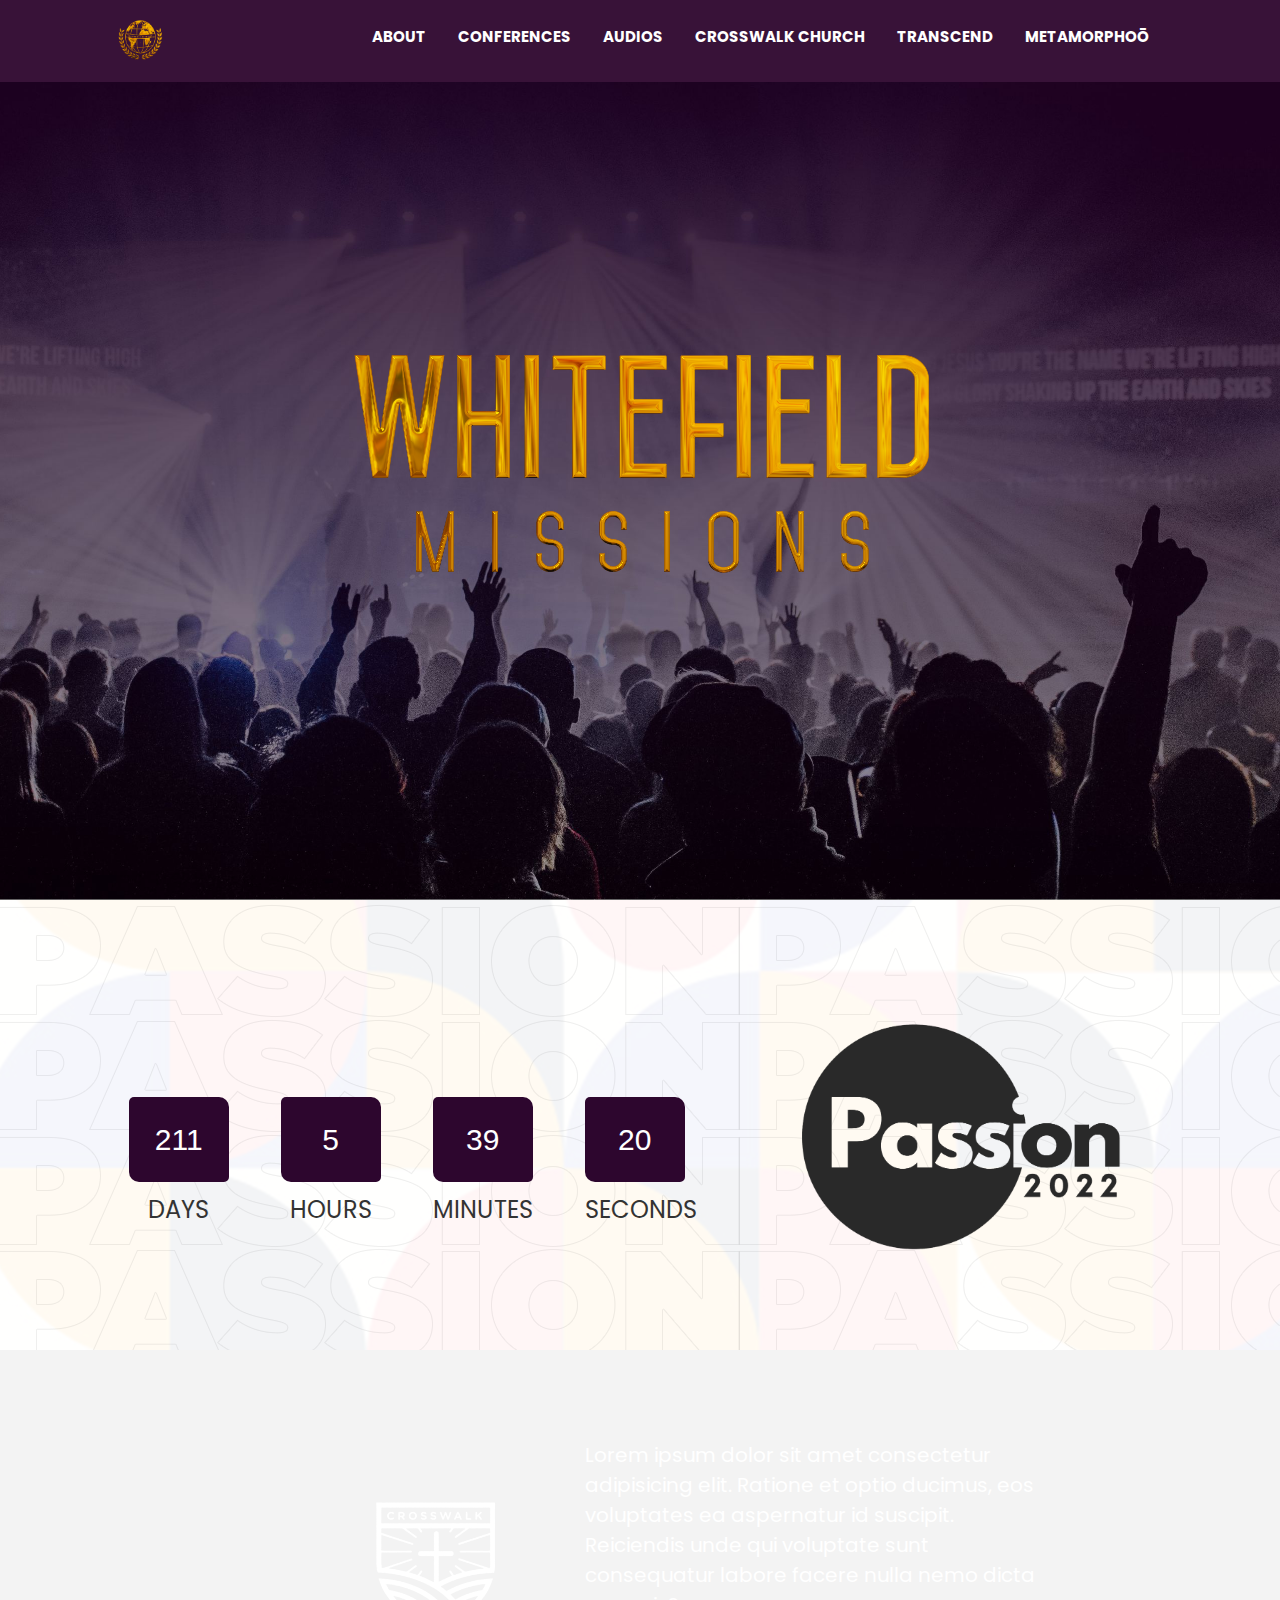
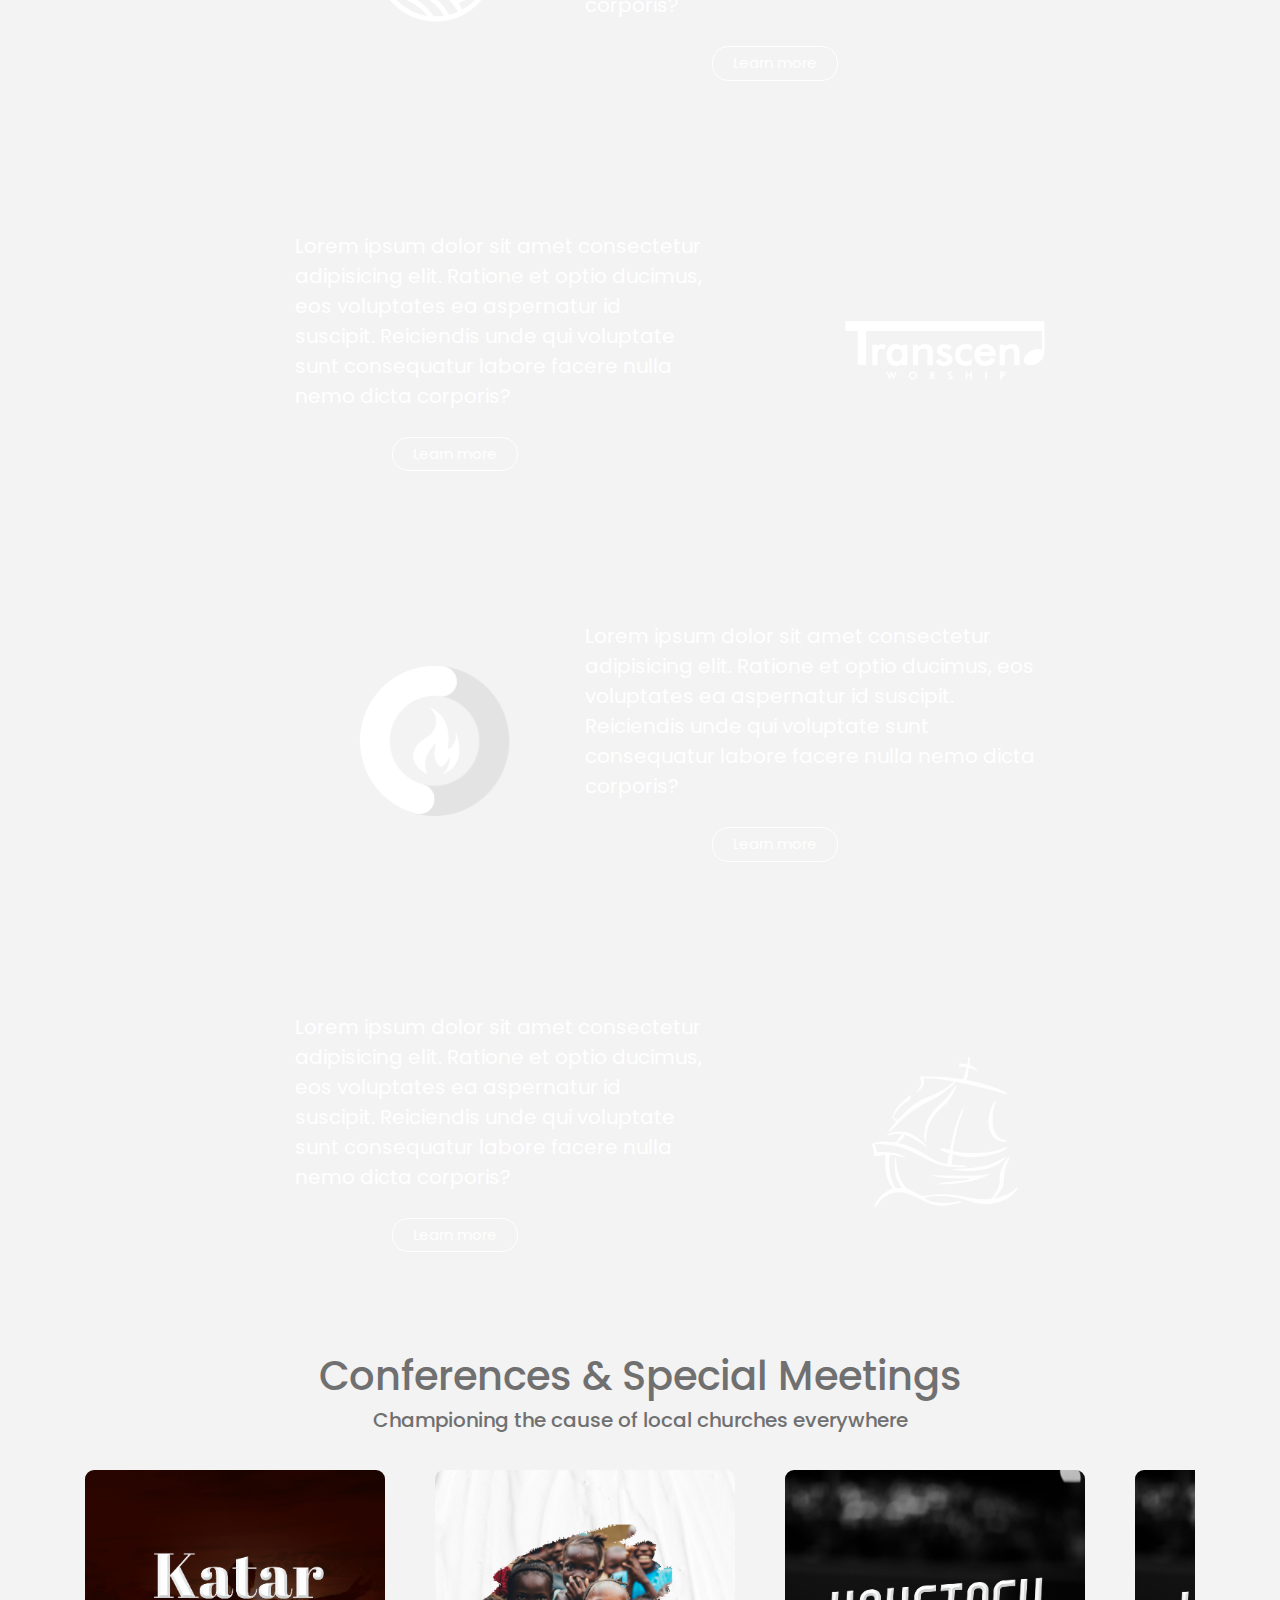
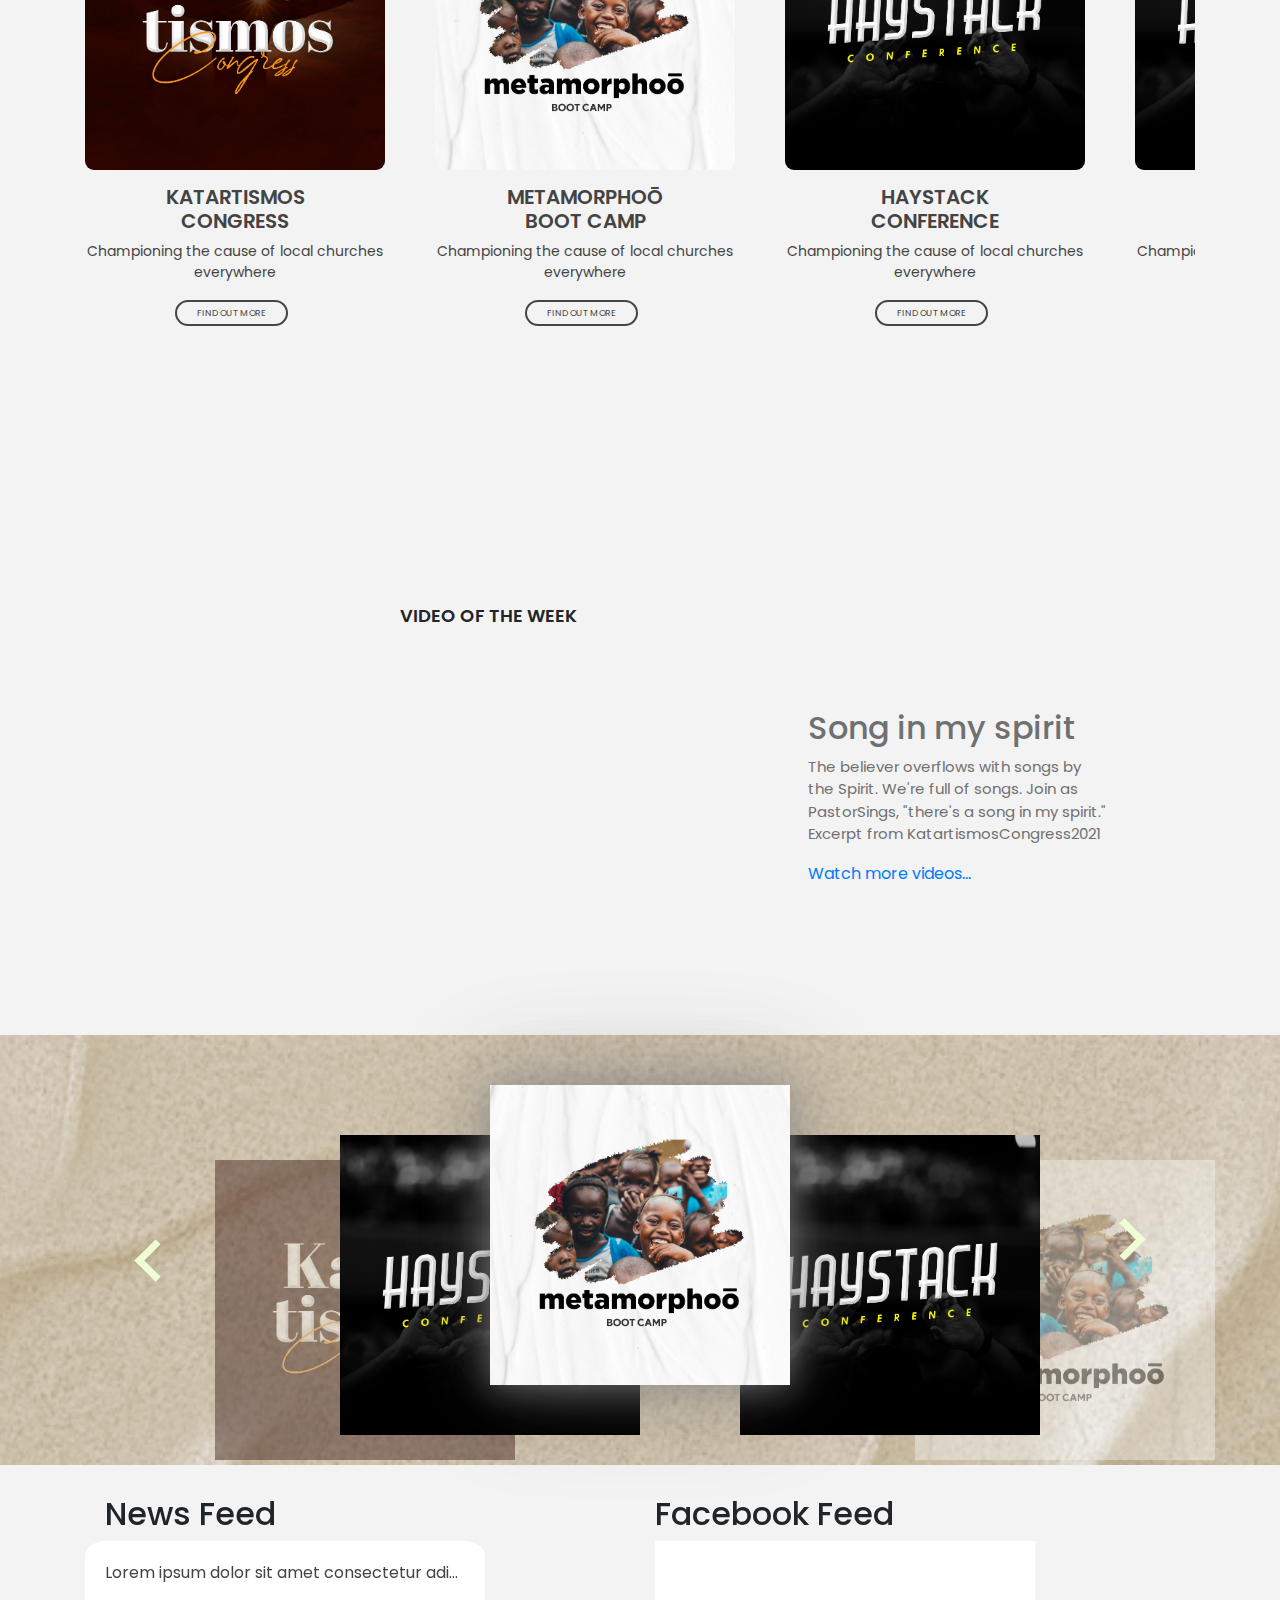
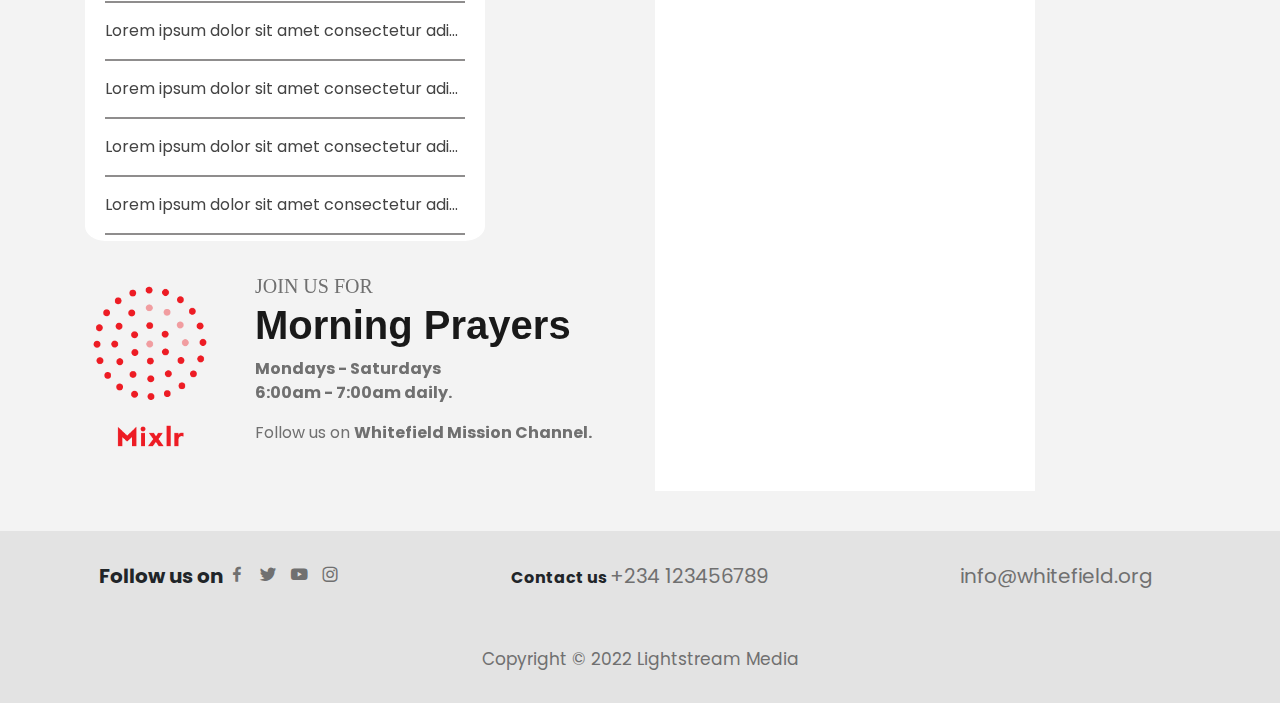
==== index.html @ 7db630fb "conference pages responsiveness" ====
<!DOCTYPE html>
<html lang="en">
<head>
    <meta charset="UTF-8">
    <meta http-equiv="X-UA-Compatible" content="IE=edge">
    <meta name="viewport" content="width=device-width, initial-scale=1.0">
    <link rel="stylesheet" type="text/css" href="../css/font-awesome/font-awesome.min.css">
    <link rel="stylesheet" type="text/css" href="../bootstrap/bootstrap.min.css">
    <link rel="stylesheet" type="text/css" href="css/animate.css">
    <link rel="stylesheet" type="text/css"
        href="https://stackpath.bootstrapcdn.com/font-awesome/4.7.0/css/font-awesome.min.css">
    <link rel="stylesheet" type="text/css" href="https://stackpath.bootstrapcdn.com/bootstrap/4.4.1/css/bootstrap.min.css">
    <link rel="stylesheet" type="text/css" href="https://stackpath.bootstrapcdn.com/bootstrap/4.4.1/js/bootstrap.min.js">
    <link rel="stylesheet" type="text/css"
        href="https://stackpath.bootstrapcdn.com/bootstrap/4.4.1/js/bootstrap.bundle.min.js">
        <link
            href="https://fonts.googleapis.com/css2?family=Poppins:ital,wght@0,100;0,200;0,300;0,400;0,500;0,600;0,700;1,100;1,200;1,300;1,400;1,500;1,600&display=swap"
            rel="stylesheet">
    <link href="https://unpkg.com/boxicons@2.0.7/css/boxicons.min.css" rel="stylesheet" />
    <link href="http://fonts.cdnfonts.com/css/radioland" rel="stylesheet">
    <link href="http://fonts.cdnfonts.com/css/gotham-ultra" rel="stylesheet">
    <link rel="stylesheet" href="/css/animate.css">
    <link rel="stylesheet" type="text/css" href="css/count.css">
    <!-- <link rel="stylesheet" href="/css/drag.css"> -->
    <link rel="stylesheet" type="text/css" href="css/style.css">
    <link  rel="stylesheet" href="css/carousel.css">
    <title>Whitefield Missions</title>
</head>
<body>
    <header>
        
        <nav class="navbar navbar-expand-lg navbar-dark sticky-top" id="navbar">
            <a href=""><img src="/images/wfm-logo.png" alt="" id="nav-logo"></a>
            <button class="navbar-toggler" type="button" data-toggle="collapse" data-target="#navbarsExample05"
                aria-controls="navbarsExample05" aria-expanded="false" aria-label="Toggle navigation">
                <span class="navbar-toggler-icon"></span>
            </button>
            
            <div class="collapse navbar-collapse  my-2 my-md-0" id="navbarsExample05">
                <ul class="navbar-nav ul-nav navbar-right">
                    
                    <li class="nav-link"><a class="header-nav-link nav-link link-hover-effect-1" href="./about/">ABOUT</li></a>
                    <li class="nav-link"><a class="header-nav-link nav-link link-hover-effect-1" href="/katartismos/">CONFERENCES</a></li>
                    <li class="nav-link"><a class="header-nav-link nav-link link-hover-effect-1" href="">AUDIOS</a></li>
                    <li class="nav-link"><a class="header-nav-link nav-link link-hover-effect-1" href=""> CROSSWALK CHURCH</a></li>
                    <li class="nav-link"><a class="header-nav-link nav-link link-hover-effect-1" href="">TRANSCEND</a></li>
                    <li class="nav-link"><a class="header-nav-link nav-link link-hover-effect-1" href="">METAMORPHOŌ</a></li>
                </ul>
            </div>
        </nav>
        <div class="carousel-div">

            <div id="myCarousel" class="carousel slide" data-ride="carousel">
                <ol class="carousel-indicators">
                    <li data-target="#myCarousel" data-slide-to="0" class="active"></li>
                    <li data-target="#myCarousel" data-slide-to="1"></li>
                    <li data-target="#myCarousel" data-slide-to="2"></li>
                </ol>
                    
                <div class="carousel-container">
                    <div class="carousel-inner">
                        <div class="welcome-slide carousel-item active">
                            <div class="animated wow fadeInDown" data-wow-delay="1s">
                                <img src="/images/wfm-logo-text.png" alt="" id="wfm-text-logo">
                        
                            </div>
                        </div>
                        <!-- <div class="updates-slide carousel-item">
                            <div class="animated wow fadeInDown" data-wow-delay="1s">
                                <h2 class="slide-h2">
                                    Adura lo n Segun gbogbo Ogun
                                </h2>
                                <p class="slide-p">
                                    PASTOR FRED ADEKUNLE
                                </p>
                    
                            </div>
                        </div>
                    
                        <div class="updates-slide carousel-item">
                            <div class="animated wow fadeInDown" data-wow-delay="1s">
                                <h2 class="slide-h2">
                                    God is painting a Beautiful picture with your life <br> Trust the process
                                </h2>
                                <p class="slide-p">
                                    PASTOR FRED ADEKUNLE
                                </p>
                    
                            </div>
                        </div>
                    </div> -->
                </div>
                
                <a class="carousel-control-prev" href="#myCarousel" role="button" data-slide="prev">
                        <span class="carousel-control-prev-icon" aria-hidden="true"></span>
                        <span class="sr-only">Previous</span>
                    </a>
                    <a class="carousel-control-next" href="#myCarousel" role="button" data-slide="next">
                        <span class="carousel-control-next-icon" aria-hidden="true"></span>
                        <span class="sr-only">Next</span>
                    </a>
                </div>
        </div>
    </header>

    <div class="countdown-div">
        <div id="countdown-box">
            <ul>
                <li class="countdown-li"><span id="days"></span>days</li>
                <li class="countdown-li"><span id="hours"></span>Hours</li>
                <li class="countdown-li"><span id="minutes"></span>Minutes</li>
                <li class="countdown-li"><span id="seconds"></span>Seconds</li>
            </ul>
        </div>
        <!-- <div id="content" class="emoji">
            <span>🥳</span>
            <span>🎉</span>
            <span>🎂</span>
        </div> -->
        <div class="event-logo">
            <img src="/images/passion-2022.png" alt="" id="event-img">
        </div>
    </div>

    <section class="container">
            <div class="arms-div">
            
                <div class="cw-div">
                    <div class="arms-img-div">
                        <img src="/images/cwc-logo.png" alt="" id="cw-img">
                    </div>
            
                    <div class="meta-text arms-text-div">
                        <p class="'arm-p">
                            Lorem ipsum dolor sit amet consectetur adipisicing elit. Ratione et optio ducimus, eos voluptates ea
                            aspernatur id
                            suscipit. Reiciendis unde qui voluptate sunt consequatur labore facere nulla nemo dicta corporis?
                        </p>
                        <a class="arms-link" href="">Learn more</a>
                    </div>
                </div>
            
                <div class="transcend-div">
            
                    <div class="trans-text arms-text-div">
                        <p class="'arm-p">
                            Lorem ipsum dolor sit amet consectetur adipisicing elit. Ratione et optio ducimus, eos voluptates ea
                            aspernatur id
                            suscipit. Reiciendis unde qui voluptate sunt consequatur labore facere nulla nemo dicta corporis?
                        </p>
                        <a class="arms-link" href="">Learn more</a>
                    </div>
                    <div class="trans-img-div">
                        <img src="/images/transcend-logo.png" alt="" id="trans-img">
                    </div>
                </div>
            
                <div class="metamorphoo-div">
                    <div class="arms-img-div">
                        <img src="/images/metamorphoo-logo.png" alt="" id="meta-img">
                    </div>
            
                    <div class="meta-text arms-text-div">
                        <p class="'arm-p" style="color: ;">
                            Lorem ipsum dolor sit amet consectetur adipisicing elit. Ratione et optio ducimus, eos voluptates ea
                            aspernatur id
                            suscipit. Reiciendis unde qui voluptate sunt consequatur labore facere nulla nemo dicta corporis?
                        </p>
                        <a class="arms-link" href="">Learn more</a>
                    </div>
                </div>
                <div class="transcend-div lightstream-div">
            
                    <div class="trans-text arms-text-div">
                        <p class="'arm-p">
                            Lorem ipsum dolor sit amet consectetur adipisicing elit. Ratione et optio ducimus, eos voluptates ea
                            aspernatur id
                            suscipit. Reiciendis unde qui voluptate sunt consequatur labore facere nulla nemo dicta corporis?
                        </p>
                        <a class="arms-link" href="">Learn more</a>
                    </div>
                    <div class="trans-img-div">
                        <img src="/images/lightstream-logo.png" alt="" class="light-trans-img">
                    </div>
                </div>
            
            </div>
    </section>
    <div class="conference container">
        <h1 class="conference-h1">Conferences & Special Meetings </h1>
        <h2 class="conference-h2">Championing the cause of local churches everywhere</h2>
        <div class="conference-container">
            <div class="conference-cards">
                <div class="conference-box">
                    <div class="conference-img-div">
                        <img src="images/katartismos.jpg" alt="" class="conference-img">
                        <h1 class="conference-title">KATARTISMOS <br> CONGRESS</h1>
                    </div>
                    <p class="conference-desc">Championing the cause of local churches <br> everywhere</p>
                    <a class="conference-link" href="">FIND OUT MORE</a>
                </div>
                <div class="conference-box">
                    <div class="conference-img-div">
                        <img src="images/metamorphoo.jpg" alt="" class="conference-img">
                        <h1 class="conference-title">METAMORPHOŌ <br>BOOT CAMP</h1>
                    </div>
                    <p class="conference-desc">Championing the cause of local churches <br> everywhere</p>
                    <a class="conference-link" href="https://www.google.com/">FIND OUT MORE</a>
                </div>
                <div class="conference-box">
                    <div class="conference-img-div">
                        <img src="images/haystack.jpg" alt="" class="conference-img">
                        <h1 class="conference-title">HAYSTACK <br>CONFERENCE</h1>
                    </div>
                    <p class="conference-desc">Championing the cause of local churches <br> everywhere</p>
                    <p><a class="conference-link" href="">FIND OUT MORE</a></p>
                </div>
                <div class="conference-box">
                    <div class="conference-img-div">
                        <img src="images/haystack.jpg" alt="" class="conference-img">
                        <h1 class="conference-title">HAYSTACK <br>CONFERENCE</h1>
                    </div>
                    <p class="conference-desc">Championing the cause of local churches <br> everywhere</p>
                    <p><a class="conference-link" href="">FIND OUT MORE</a></p>
                </div>
                <div class="conference-box">
                    <div class="conference-img-div">
                        <img src="images/katartismos.jpg" alt="" class="conference-img">
                        <h1 class="conference-title">KATARTISMOS <br> CONGRESS</h1>
                    </div>
                    <p class="conference-desc">Championing the cause of local churches <br> everywhere</p>
                    <a class="conference-link" href="">FIND OUT MORE</a>
                </div>
        
            </div>
        </div>
    </div>

                
                
                <div class="youtube-div">
                    <div class="container youtube-container">
                        <div class="youtube-vid-1">
                            <h3>VIDEO OF THE WEEK</h3>
                            <iframe width="550" height="308" src="https://www.youtube.com/embed/5ZREAh4oPFM"
                                title="YouTube video player" frameborder="0"
                                allow="accelerometer; autoplay; clipboard-write; encrypted-media; gyroscope; picture-in-picture"
                                allowfullscreen>
                            </iframe>
                        </div>
                
                        <div class="youtube-card">
                            <div class="youtube-title">
                                <h2>Song in my spirit</h2>
                                <p>The believer overflows with songs by the Spirit. We're full of songs.
                                    Join as PastorSings, "there's a song in my spirit."
                
                                    Excerpt from KatartismosCongress2021</p>
                            </div>
                            <a href="">Watch more videos...</a>
                        </div>
                    </div>
                </div>
    <div class="article-div">
        <div class="gallery">
            <div class="gallery-container">
                <div class="gallery-item gallery-item-1" data-index="1"> <img class="article-img"  src="/images/katartismos.jpg"></div>
                <div class="gallery-item gallery-item-2" data-index="2"><img class="article-img"  src="/images/haystack.jpg" ></div>
                <div class="gallery-item gallery-item-3" data-index="3"><img class="article-img"  src="/images/metamorphoo.jpg" ></div>
                <div class="gallery-item gallery-item-4"data-index="4" ><img class="article-img" src="/images/haystack.jpg" ></div>
                <div class="gallery-item gallery-item-5" data-index="5"><img class="article-img"  src="/images/metamorphoo.jpg" ></div>
            </div>
            <div class="gallery-controls"></div>
        </div>
    </div>

    <div class="container" style="margin-top:30px">
        <div class="row">
            <div class="col-md-6">
                <div class="feed-div">
                    <h2>News Feed</h2>
                    <div class="feed-content-div">
                        <a href=""> <p>Lorem ipsum dolor sit amet consectetur adipisicing elit. Ducimus, fugiat ul</p></a> <hr class="feed-hr">
                        <a href=""> <p>Lorem ipsum dolor sit amet consectetur adipisicing elit. Ducimus, fugiat ul</p></a> <hr class="feed-hr">
                        <a href=""> <p>Lorem ipsum dolor sit amet consectetur adipisicing elit. Ducimus, fugiat ul</p></a> <hr class="feed-hr">
                        <a href=""> <p>Lorem ipsum dolor sit amet consectetur adipisicing elit. Ducimus, fugiat ul</p></a> <hr class="feed-hr">
                        <a href=""> <p>Lorem ipsum dolor sit amet consectetur adipisicing elit. Ducimus, fugiat ul</p></a> <hr class="feed-hr">
                        <a href=""> <p>Lorem ipsum dolor sit amet consectetur adipisicing elit. Ducimus, fugiat ul</p></a> <hr class="feed-hr">
                        <a href=""> <p>Lorem ipsum dolor sit amet consectetur adipisicing elit. Ducimus, fugiat ul</p></a>
                    </div>
                </div>

                <a href="" class="mixlr-a">
                    <div class="mixlr-div">
                        <img src="/images/pngegg (1).png" alt="" class="mixlr-img">
                        <div class="mixlr-text">
                            <p class="mixlr-join-text">JOIN US FOR</p>
                            <h2>Morning Prayers</h2>
                            <b>
                                <p>Mondays - Saturdays <br>
                                    6:00am - 7:00am daily.
                                </p>
                            </b>
    
                            <p>Follow us on <b>Whitefield Mission Channel.</b></p>
    
                        </div>
                    </div>
                </a>
            </div>

            <div class="col-md-6">
                <h2>Facebook Feed</h2>
                <div class="facebook-feed-div">
                    <iframe
                        src="https://www.facebook.com/plugins/page.php?href=https%3A%2F%2Fwww.facebook.com%2Fthewhitefieldmissions%2F&tabs=timeline&width=340&height=500&small_header=false&adapt_container_width=true&hide_cover=false&show_facepile=true&appId"
                        width="340" height="500" style="border:none;overflow:hidden" scrolling="no" frameborder="0" allowfullscreen="true"
                        allow="autoplay; clipboard-write; encrypted-media; picture-in-picture; web-share"></iframe>
                </div>
            </div>
        </div>
    </div>

    <footer>
        <div class="row social-media">
            <div class="follow col-md-4">
                <span class="footer-follow"> <b>Follow us on</b></span>
                <span class="icons">
                    <a href="https://web.facebook.com/thewhitefieldmissions"><i class='bx bxl-facebook'></i></a>
                    <a href=""><i class='bx bxl-twitter'></i></a>
                    <a href=""><i class='bx bxl-youtube'></i></a>
                    <a href="https://www.instagram.com/thewhitefieldmissions"><i class='bx bxl-instagram'></i></a>
                </span>
            </div>
    
            <div class="col-md-4">
                <span><b>Contact us </b></span>
                <a href="tel:09055076022" <span class="contact-us">+234 123456789</span>
                </a>
            </div>
    
            <div class="col-md-4">
                <a href="info@whitefield.org">
                    <p class="footer-info">info@whitefield.org</p>
                </a>
            </div>
        </div>
    
        <div class="copyright">
            <span class=" copyright-text">Copyright &copy; 2022 Lightstream Media</span>
            <!-- <ul class="policy-div ">
                        <li> Cookies Policy</li>
                        <li> Privacy Policy</li>
                        <li> Terms of use</li>
                    </ul> -->
        </div>
    </footer>


    
     
    <script>window.jQuery || document.write('<script src="js/jquery-slim.min.js"><\/script>')</script>
    <script src="/js/carousel.js"></script>
    <script src="/js/drag.js"></script>
    <script src="js/popper.min.js"></script>
    <script src="js/bootstrap.min.js"></script>
    <script src="js/holder.min.js"></script>
    <script src="js/wow.min.js"></script>
    <script src="js/jquery.js"></script>
    <script src="/js/count.js"></script>
    </body>
</body>
</html>
---- css/count.css ----
/* general styling */

@import url('http://fonts.cdnfonts.com/css/radioland');

:root {
  --smaller: .75;
}

* {
  box-sizing: border-box;
  margin: 0;
  padding: 0;
}

.countdown-div {
  color: #333;
  display: flex;
  justify-content: space-evenly;
  margin: 0 auto;
  text-align: center;
  height: 40vh;
  padding: 50px;
  align-items: center;      
  background-image:  url(/images/passion-new.png);
  margin-bottom: 0;    
}

.countdown-h1 {
  font-weight: normal;
  letter-spacing: .125rem;
  text-transform: uppercase;
}

.countdown-li {
  display: inline-block;
  font-size: 1.5em;
  list-style-type: none;
  padding: 1em;
  text-transform: uppercase;
}

.countdown-li span {
  display: block;
  font-size: 30px;
  background: #2d062e;
  color: white;
  width: 100px;
  padding: 20px;
  border-radius: 5px 10px 5px 10px;
  font-family: 'Radioland', sans-serif;     
  margin-bottom: 10px;
  margin-top: 90px;
}

#event-img{
  height: 400px;   
  width: 400px;
  object-fit: contain;
  
}
.emoji {
  display: none;
  padding: 1rem;
}

.emoji span {
  font-size: 4rem;
  padding: 0 .5rem;
}

@media all and (max-width: 768px) {
  h1 {
    font-size: calc(1.5rem * var(--smaller));
  }
  
  .countdown-li {
    font-size: calc(1.125rem * var(--smaller));
  }
  
  .countdown-li span {
    font-size: calc(3.375rem * var(--smaller));
  }
}
---- css/drag.css ----
/* container and cards */
.conference-container {
  position: relative;
  width: 1000px;
  height: 400px;
  overflow: hidden;
  cursor: grab;
  /* border-top: 10px solid #f00; */
}

.conference-cards {
  position: absolute;
  top: 0;
  left: 0;
  display: grid;
  grid-template-columns: repeat(6, 300px);
  grid-gap: 50px;
  pointer-events: none;
  /* border-bottom: 10px solid #00f; */
}

.card {
  border: 1px solid #ccc;
  border-radius: 1rem;
  overflow: hidden;
  box-shadow: 0px 5px 20px 0px rgba(69, 67, 96, 0.1);
}

.card__content {
  color: #4e4e4e;
  padding: 1rem;
}
.conference-img{
    width: 300px;
    height: 300px;
    object-fit: contain;
    margin-top: 30px;
}
.conference-title{
    padding-top: 15px;
    font-size: 20px;
    font-weight: 600;
    text-align: center;
    color: #444444;
}
.conference-desc{
    text-align: center;
    font-size:14px;
    font-weight: 400;
    color: #444444;

}
.conference-post{
    display: flex ;
    justify-content: flex-end;
    flex-wrap: wrap;
    align-items: center;
 
}
.conference-box{
    margin-right: 150px;
}
.conference-link{
    color: #444444;
    border:  0.15rem solid #444444;
    border-radius: 1rem;
    padding: 5px 20px;
    font-size: 9px;
    margin-top: 50px;
    text-align: center;
    align-items: center;
    margin-left: 90px;
}
.conference-link:hover{
    text-decoration: none;
    background: #444444;
    color: white;
}
.conference-img-div img{
    border-radius: 9px;
}
---- css/style.css ----
/* root styling */
@import url('https://fonts.googleapis.com/css2?family=Poppins:ital,wght@0,100;0,200;0,300;0,400;0,500;0,600;0,700;1,100;1,200;1,300;1,400;1,500;1,600&display=swap');
html{
    margin-bottom: 0;
}
body{
    background: #f3f3f3;
}
*{
    list-style: none;
    font-family: 'Poppins', sans-serif;
    padding: 0;
    margin: 0;
    animation-duration: 2s !important;
    animation-delay: 0.8s;
}
/***Header Style***/
header{
    background-image: url(/images/header-bg.jpg);
    height: 100vh;
    background-repeat: none;
    background-size: cover;
    background-position: center;
}
.navbar{
    padding: 10px 9%;
    background: rgb(56, 18, 56);
}
a:hover{
    text-decoration: none;
}
.ul-nav{
    display: flex;
    justify-content: space-between;
    text-align: center;
    align-items: center;
    padding: 0;
}
.header-nav-link{
    color: white !important;
    display: flex;
    font-size: 15px;
    font-weight: bold;

}
.nav-link:hover{
    color: gold !important;
    transform: scale(1.05);
    animation: ease-in-out 0.8s;
}
.navbar-collapse{
    justify-content: flex-end;
}
#nav-logo{
    width: 50px;
    height: 50px;
    /* margin-right: 25rem; */
}
nav li{
    display: inline;
}
.link-hover-effect-1 {
  position: relative;
  display: inline-block;
  overflow: hidden;
  padding: 0.5rem 0;
}

.link-hover-effect-1::before {
  content: "";
  position: absolute;
  left: 0;
  bottom: 0;
  height: 2px;
  width: 100%;
  background-color: #fff;
  transform: translateX(-105%);
  transition: transform 0.5s ease-in-out;
}

.link-hover-effect-1:hover::before {
  transform: translateX(0);
}

.carousel-div{
    margin-top: 200px;
    display: flex;
    justify-content: center;
    align-items: center;
}
.carousel-item{
    color: white;
    text-align: center;
}
.carousel-control-next-icon, .carousel-control-prev-icon{
    display: none !important;
}
.slide-h2{
    font-size: 42px;
    color: #ffd700;
    text-transform: uppercase;
    font-weight: bold;
}
.slide-p{
    font-size: 20px;
    font-family: verdana;
    font-weight: 500;
    margin-top: 15px;
}
.carousel-indicators{
    display: none;
}
.countdown-div{
    height: 50vh;
    margin-bottom: 40px;
}

.wfm-text-logo{
    width: 10px;
    height: 5px;
}

.cw-div, .transcend-div, .metamorphoo-div{
    background-position: center;
    background-size: cover;
    /* background-attachment: fixed; */
    background-repeat: none;
    margin-bottom: 50px;
    /* padding: 50px; */
    display: flex;
    justify-content: space-between;
    align-items: center;
    /* margin: 0; */
    /* height: 40vh; */

}
.arms-div div img{
    width: 200px;
    height: 150px;
    object-fit: contain;
}
.light-trans-img{
    width: 120px;
    object-fit: contain;
}
.arms-img-div{
    display: flex;
    justify-content: flex-end;
    align-items: center;
    margin-left: 250px;

}
.cw-div{
        background-image: linear-gradient(rgba(0, 0, 0, 0.6), rgba(0, 0, 0, 0.6)), url(/images/WEB\ \(CW\).jpg);
      background-position: center;
    background-size: cover;
    background-attachment: fixed;
    background-repeat: none;
}
.transcend-div{
     background-image: linear-gradient(rgba(105, 24, 24, 0.6), rgba(66, 4, 4, 0.6)), url(/images/TW\ 1.jpg);
     background-position: center;
    background-size: cover;
    background-attachment: fixed;
    background-repeat: none;
}
.metamorphoo-div{
    background-image: linear-gradient(rgba(0, 0, 0, 0.6), rgba(0, 0, 0, 0.6)), url(/images/WEB\ MN.jpg);
      background-position: center;
    background-size: cover;
    background-attachment: fixed;
    background-repeat: none;
}
.lightstream-div{
    background-image: linear-gradient(rgba(0, 0, 0, 0.6), rgba(0, 0, 0, 0.6)), url(/images/LS\ 1.jpg);
      background-position: center;
    background-size: cover;
    background-attachment: fixed;
    background-repeat: none;
}
.trans-img-div{
    display: flex;
    justify-content: flex-end;
    align-items: flex-end;
    margin-right: 150px;
}
.arms-text-div{
    width: 700px;
    color: white;
    font-size: 20px;
    display: flex;
    flex-direction: column;
    align-items: center;
    margin-right: 90px;
}
.arms-text-div{
    padding: 50px;
}
.arms-link{
    color: white;
    border:  0.1rem solid white;
    border-radius: 1rem;
    text-decoration: none;
    padding: 5px 20px;
    font-size: 15px;
    margin-top: 10px;
    margin-right: 90px;
}
.arms-link:hover{
    text-decoration: none;
    background: white;
    color: black;
}
.trans-text {
    margin-left: 10rem;;
}
/* .conference{
    margin-top: 80px;
}
.conference-h1{
    text-align: center;
    color: #707070;
}
.conference-h2{
    text-align: center;
    font-size: 20px;
    color: #707070;
}
/* .conference-img{
    width: 300px;
    height: 300px;
    object-fit: contain;
    margin-top: 30px;
}
.conference-title{
    padding-top: 15px;
    font-size: 20px;
    font-weight: 600;
    text-align: center;
    color: #444444;
}
.conference-desc{
    text-align: center;
    font-size:14px;
    font-weight: 400;
    color: #444444;

}
.conference-post{
    display: flex ;
    justify-content: flex-end;
    flex-wrap: wrap;
    align-items: center;
 
}
.conference-box{
    margin-right: 150px;
}
.conference-link{
    color: #444444;
    border:  0.15rem solid #444444;
    border-radius: 1rem;
    padding: 5px 20px;
    font-size: 9px;
    margin-top: 50px;
    text-align: center;
    align-items: center;
    margin-left: 90px;
}
.conference-link:hover{
    text-decoration: none;
    background: #444444;
    color: white;
}
.conference-img-div img{
    border-radius: 9px;
} */ */

/* Conferences Section */
.conference{
    margin-top: 80px;
}
.conference-container {
  position: relative;
  /* width: 1000px; */
  height: 700px;
  overflow: hidden;
  cursor: grab;
}
.conference-cards {
  position: absolute;
  top: 0;
  left: 0;
  display: grid;
  grid-template-columns: repeat(6, 300px);
  grid-gap: 50px;
  pointer-events: none;
}
.conference-h1{
    text-align: center;
    color: #707070;
}
.conference-h2{
    text-align: center;
    font-size: 20px;
    color: #707070;
}
.conference-box{
    /* pointer-events: none; */
}
.conference-img{
    width: 300px;
    height: 300px;
    object-fit: contain;
    margin-top: 30px;
}
.conference-title{
    padding-top: 15px;
    font-size: 20px;
    font-weight: 600;
    text-align: center;
    color: #444444;
}
.conference-desc{
    text-align: center;
    font-size:14px;
    font-weight: 400;
    color: #444444;
}
.conference-post{
    display: flex ;
    justify-content: flex-end;
    flex-wrap: wrap;
    align-items: center;
}
.conference-link{
    color: #444444;
    border:  0.15rem solid #444444;
    border-radius: 1rem;
    padding: 5px 20px;
    font-size: 9px;
    margin-top: 50px;
    text-align: center;
    align-items: center;
    margin-left: 90px;
}
.conference-link:hover{
    text-decoration: none;
    background: #444444;
    color: white;
}
.conference-img-div img{
    border-radius: 9px;
}

/* width */
/* ::-webkit-scrollbar{
  width: 5px;
  height: 8px;
}

/* Track */

 
/* Handle */
/* ::-webkit-scrollbar-thumb{
  background: rgb(88, 80, 80); 
  border-radius: 10px;
}

/* Handle on hover */
/* ::-webkit-scrollbar-thumb:hover{
  background: #575252;  */
.youtube-div{
    /* background: #fff; */
    position: relative;
    margin-top: 100px;
    margin-bottom: 50px;
}
.youtube-container{
    display: flex;
    justify-content: space-evenly;
    align-items: center;
}
.youtube-card{
    display: flex;
    flex-direction: column;
    justify-content: space-evenly;
    /* align-items: center; */
}
.youtube-title{
    max-width: 300px;
    color: #707070;
}
.youtube-title p{
    font-size: 15px;
}
.youtube-vid-1 iframe{
    border-radius: 5%;
}
.youtube-vid-1 h3{
    position: absolute;
    left: 400px;
    bottom: 320px;
    font-size: 18px;
    font-weight: 600;
}
.article-div{
    background: url(/images/TEXTURE.png);
    /* height: 646px; */
    position: relative;
    object-fit: contain;
    background-repeat: no-repeat;
    background-size: cover;
    background-position: center;
    margin-top: 80px;
}
.feed-content-div{
    padding: 20px;
    background: white;
    border-radius: 5%;
      margin-right: -20px;
      max-width: 400px;
      height: 300px;
      overflow-y: scroll;

}
.feed-content-div p{
 white-space: nowrap; 
  max-width: 400px; 
  overflow: hidden;
  text-overflow: ellipsis; 
}
.feed-hr{
  border: 0.01px solid rgba(31, 28, 28,0.5);
}
.feed-content-div a{
    color: #444444;
}
.feed-div h2{
    margin-left: 20px;
}
.facebook-feed-div{
     padding: 20px;
    background: white;
      margin-right: -20px;
      max-width: 380px;
      height: 550px;

}
.mixlr-a{
    text-decoration: none;
    color: #707070;
}
.mixlr-a:hover{
    color: #444444 ;
}
.mixlr-div{
    display: flex;
    align-items: center;
}
.mixlr-img{
    height: 250px;
    width: 250px;
    object-fit: contain;
    margin-left: -60px;
}
.mixlr-join-text{
    font-family: segoe UI;
    font-size: 20px;
    margin-bottom: 0;
}
.mixlr-text{
    margin-left: -20px;
}
.mixlr-text h2{
    font-weight: bolder;
    font-family: 'Gotham Ultra', sans-serif;
    font-size: 40px;
    color: #191919;
}
/*Footer Styles*/

footer{
    background: #e3e3e3;
    margin-top: 40px;
    margin-bottom: 0;
    padding: 30px;
}
.footer-follow{
    font-size: 20px;
    /* font-weight: 500; */
}
.social-media .col-md-4{
    text-align: center;
}
.icons a{
    text-decoration: none;
    color: #707070;
}
.footer-info{
    font-size: 20px;
    color: #707070;
}
.contact-us{
    font-size: 20px;
    color: #707070;
}
.copyright{
    text-align: center;
    margin-top: 40px;
    font-size: 17px;
    color: #707070;
}
.copyright-text{
    text-align: right;
}
.policy-div{
    display: inline;
}
.policy-div li{
    margin-right: 20px;
    display: inline;
}
.social-media i{
    margin-right: 7px;
    font-size: 20px;
}
---- css/carousel.css ----
.gallery {
  width: 100%;
}

.gallery-container {
  align-items: center;
  display: flex;
  height: 400px;
  margin: 0 auto;
  max-width: 1000px;
  position: relative;

}

.gallery-item {
  height: 150px;
  opacity: 0;
  position: absolute;
  transition: all 0.3s ease-in-out;
  width: 150px;
  z-index: 0;
}

.gallery-item-1 {
  left: 15%;
  opacity: .4;
  transform: translateX(-50%);
}

.gallery-item-2,
.gallery-item-4 {
  height: 200px;
  opacity: 1;
  width: 200px;
  z-index: 1;
}

.gallery-item-2 {
  left: 30%;
  transform: translateX(-50%);
}

.gallery-item-3 {
  box-shadow: 0 0 30px rgba(136, 132, 132, 0.6), 0 0 60px rgba(153, 150, 150, 0.45), 0 0 110px rgba(65, 62, 62, 0.25), 0 0 100px rgba(107, 104, 104, 0.1);
  height: 300px;
  opacity: 1;
  left: 50%;
  transform: translateX(-50%);
  width: 300px;
  z-index: 2;
}

.gallery-item-4 {
  left: 70%;
  transform: translateX(-50%);
}

.gallery-item-5 {
  left: 85%;
  opacity: .4;
  transform: translateX(-50%);
}

.gallery-controls {
  display: flex;
  justify-content: center;
  margin: 30px 0;
}

.gallery-controls button {
  background-color: transparent;
  border: 0;
  cursor: pointer;
  font-size: 16px;
  margin: 0 20px;
  padding: 0 12px;
  text-transform: capitalize;
}
.gallery-controls-add{
  display: none;
}
.gallery-controls button:focus {
  outline: none;
}

.gallery-controls-previous {
  position: absolute;
  left: 120px;
  top: 200px;


}

.gallery-controls-previous::before {
  border: solid #efffd5;
  border-width: 0 7px 7px 0;
  content: '';
  display: inline-block;
  height: 30px;
  left: -10px;
  padding: 2px;
  position: absolute;
  top: 0;
  transform: rotate(135deg) translateY(-50%);
  transition: left 0.15s ease-in-out;
  width: 30px;
}
.gallery-controls button{
  background: white;
}
.gallery-controls-previous:hover::before {
  left: -18px;
}

.gallery-controls-next {
  position: absolute;
    right: 120px;
  top: 200px;
}

.gallery-controls-next::before {
  border: solid #efffd5;
  border-width: 0 7px 7px 0;
  content: '';
  display: inline-block;
  height: 30px;
  font-weight: bold;
  padding: 2px;
  position: absolute;
  right: -10px;
  top: 50%;
  transform: rotate(-45deg) translateY(-50%);
  transition: right 0.15s ease-in-out;
  width: 30px;
}

.gallery-controls-next:hover::before {
  right: -18px;
}

.gallery-nav {
  bottom: -15px;
  display: flex;
  justify-content: center;
  list-style: none;
  padding: 0;
  position: absolute;
  width: 100%;
}

.gallery-nav li {
  background: #ccc;
  border-radius: 50%;
  height: 10px;
  margin: 0 16px;
  width: 10px;
}

.gallery-nav li.gallery-item-selected {
  background: #555;
}
.article-img{
  width: 300px;
  height: 300px;
  object-fit: contain;
}
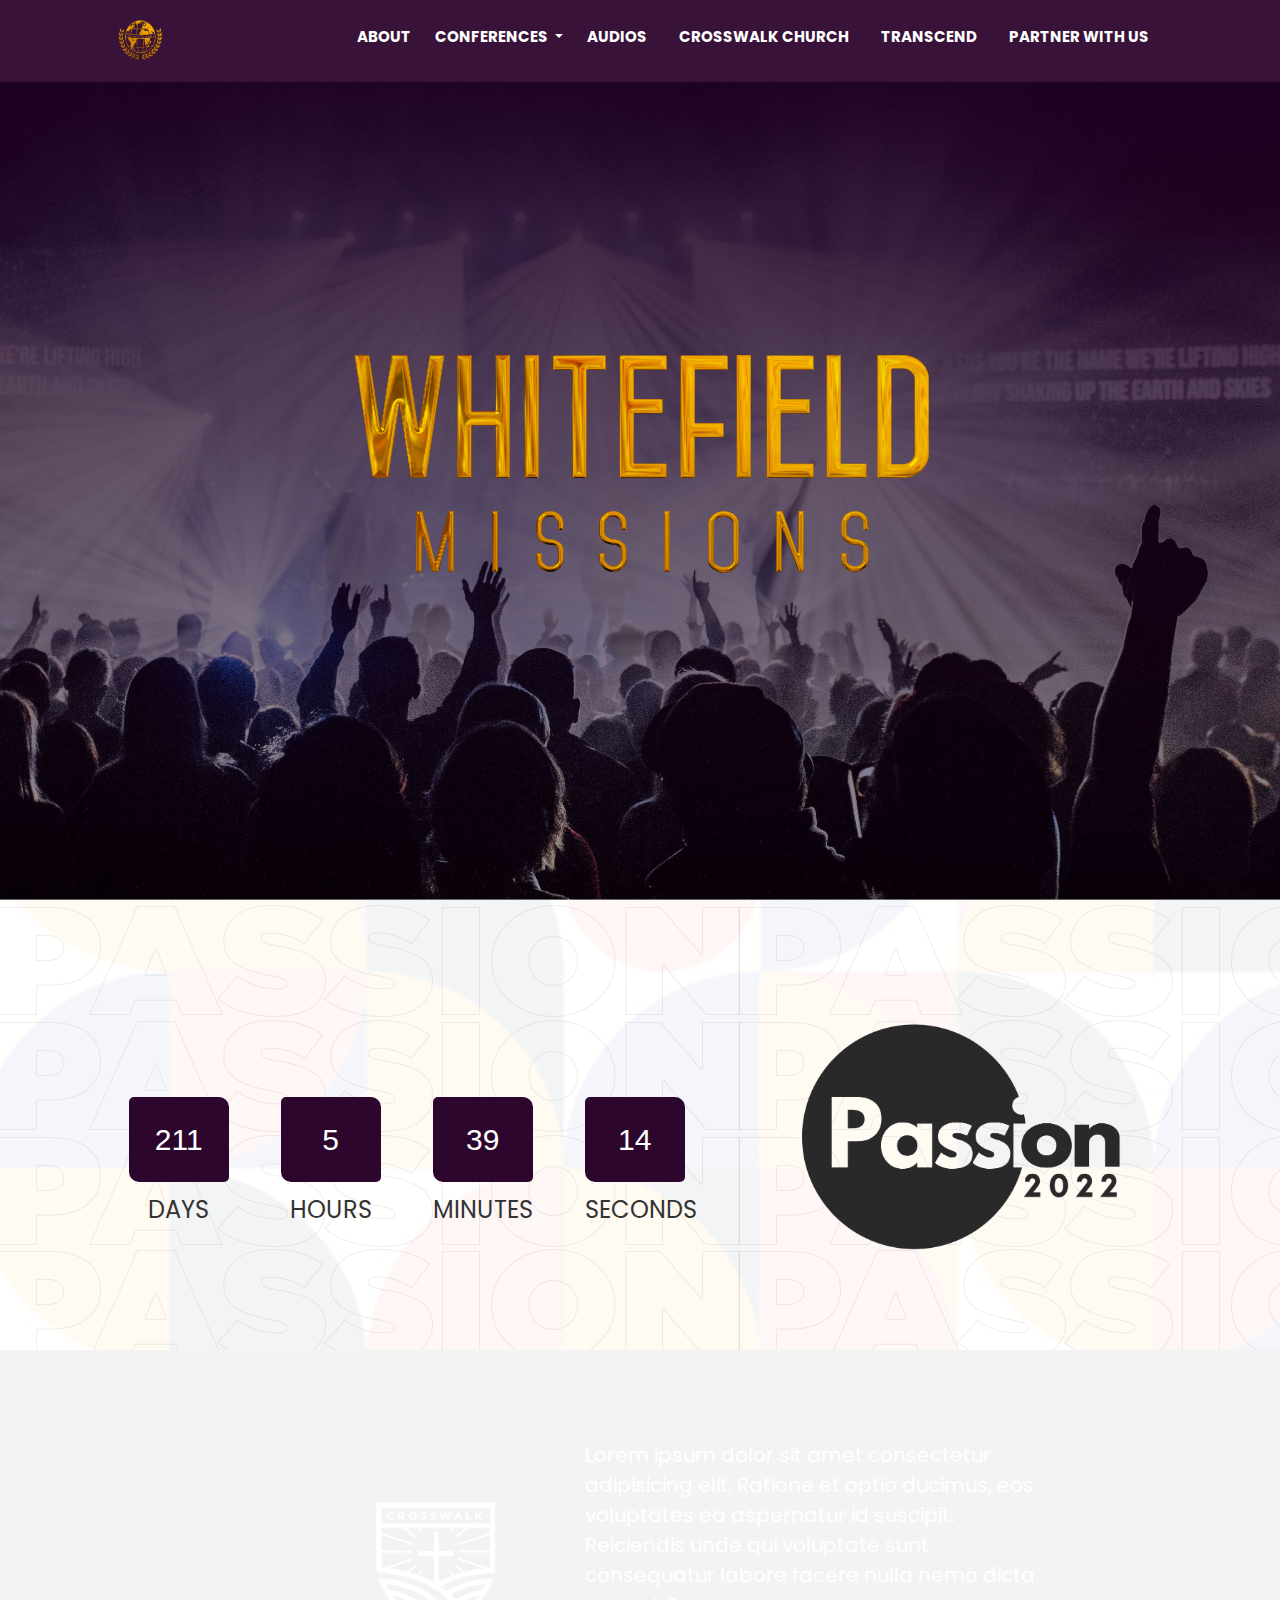
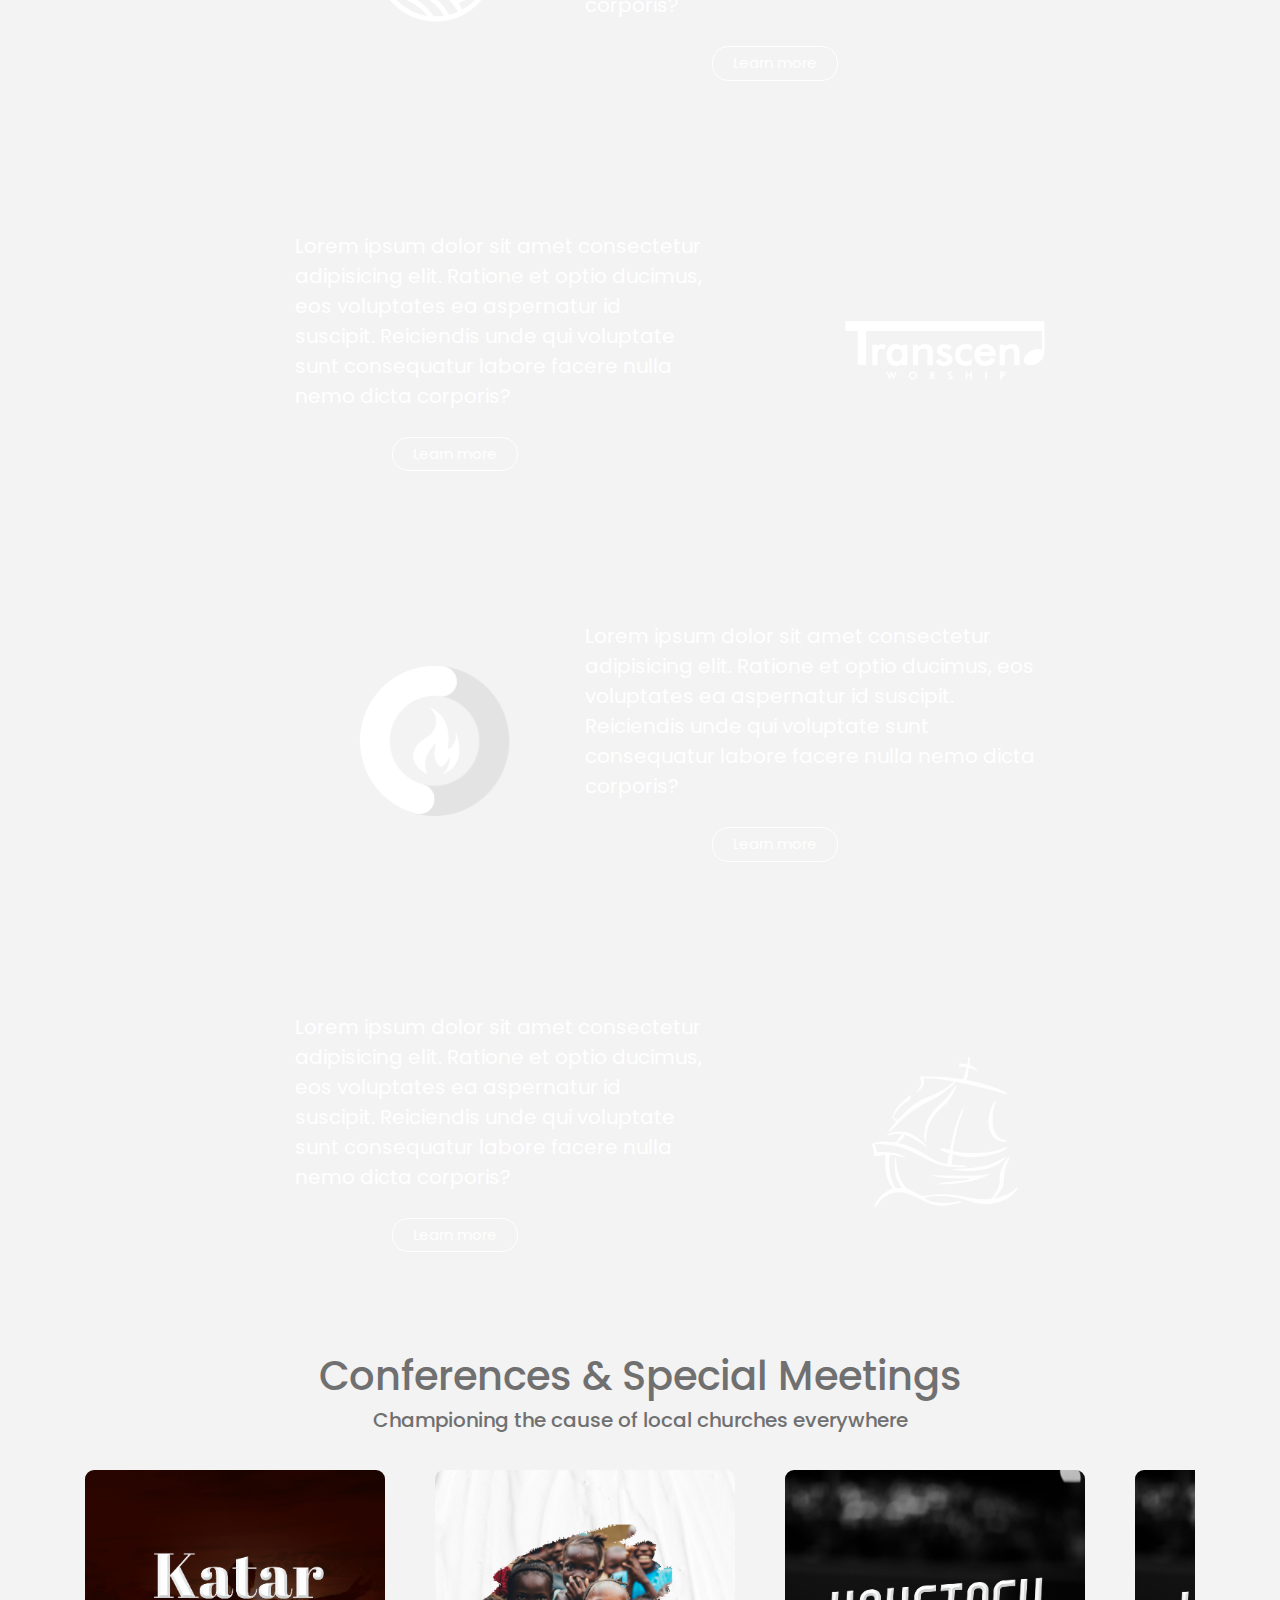
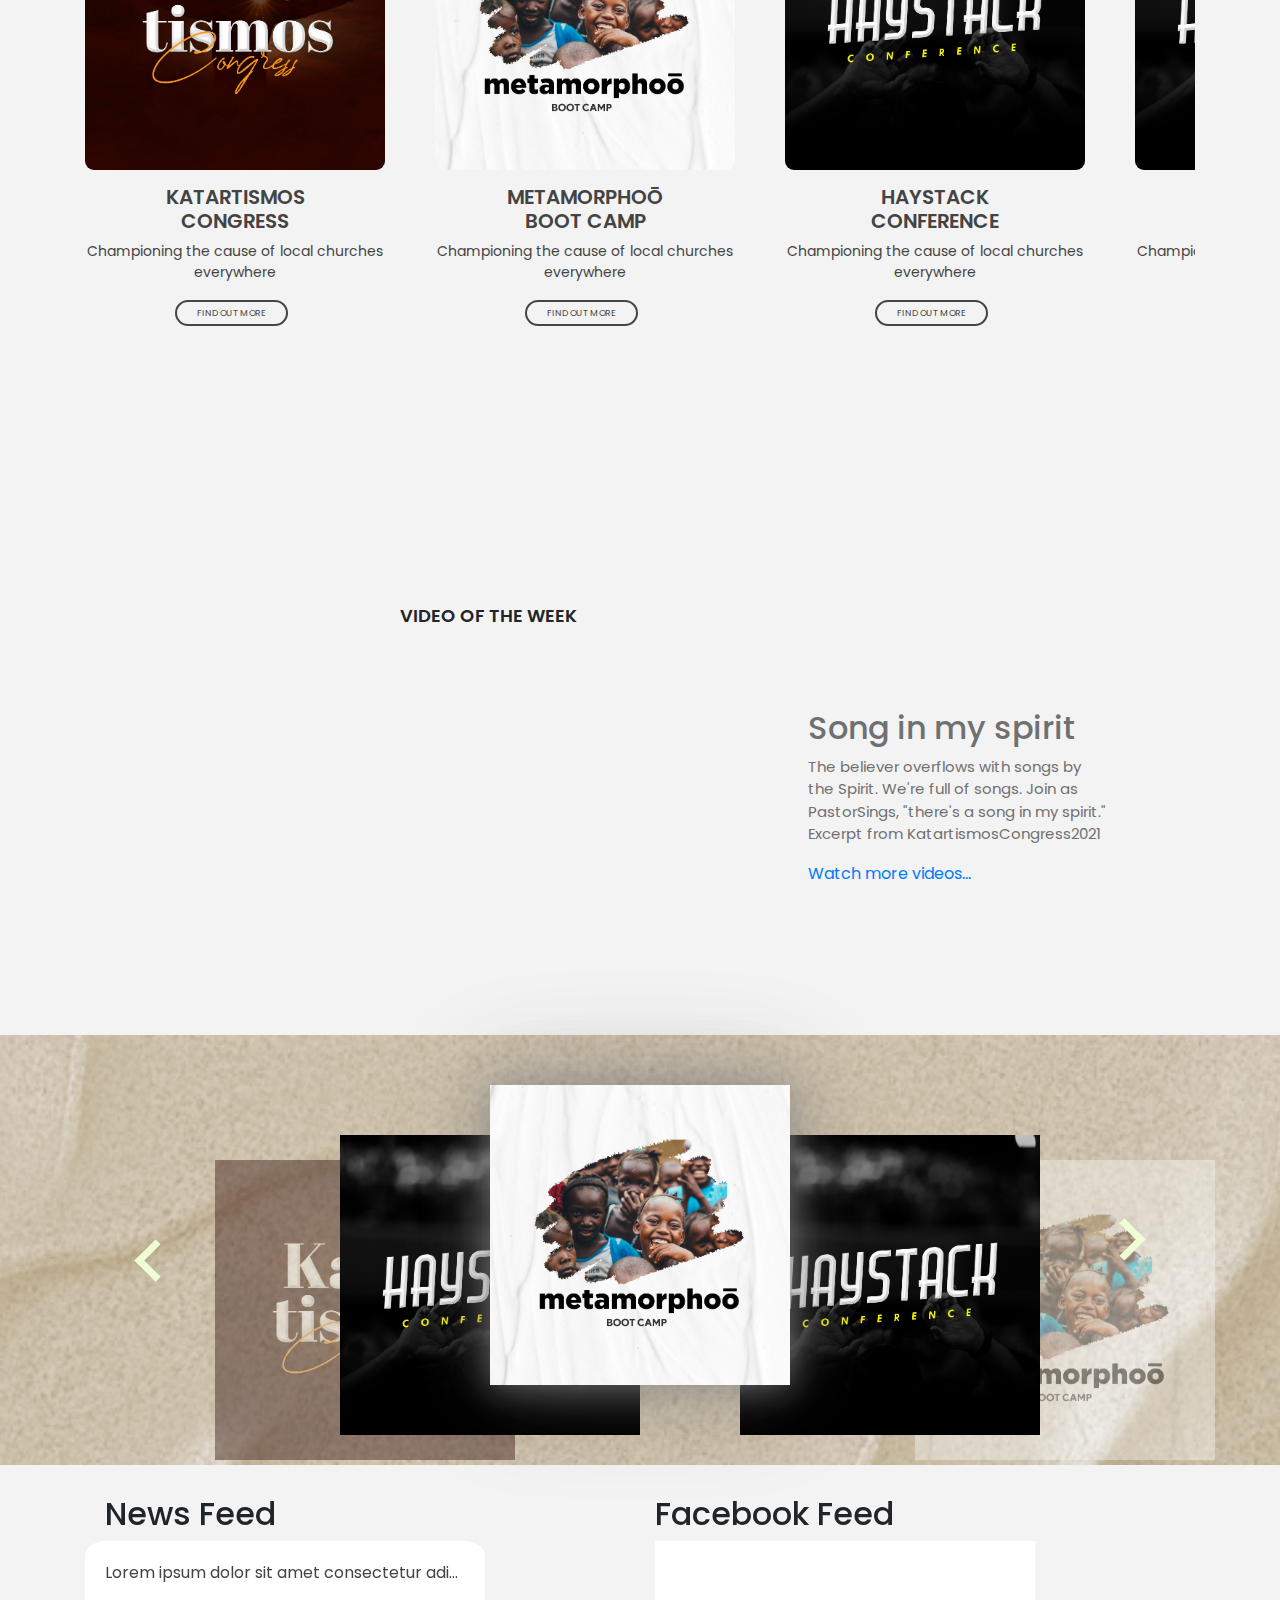
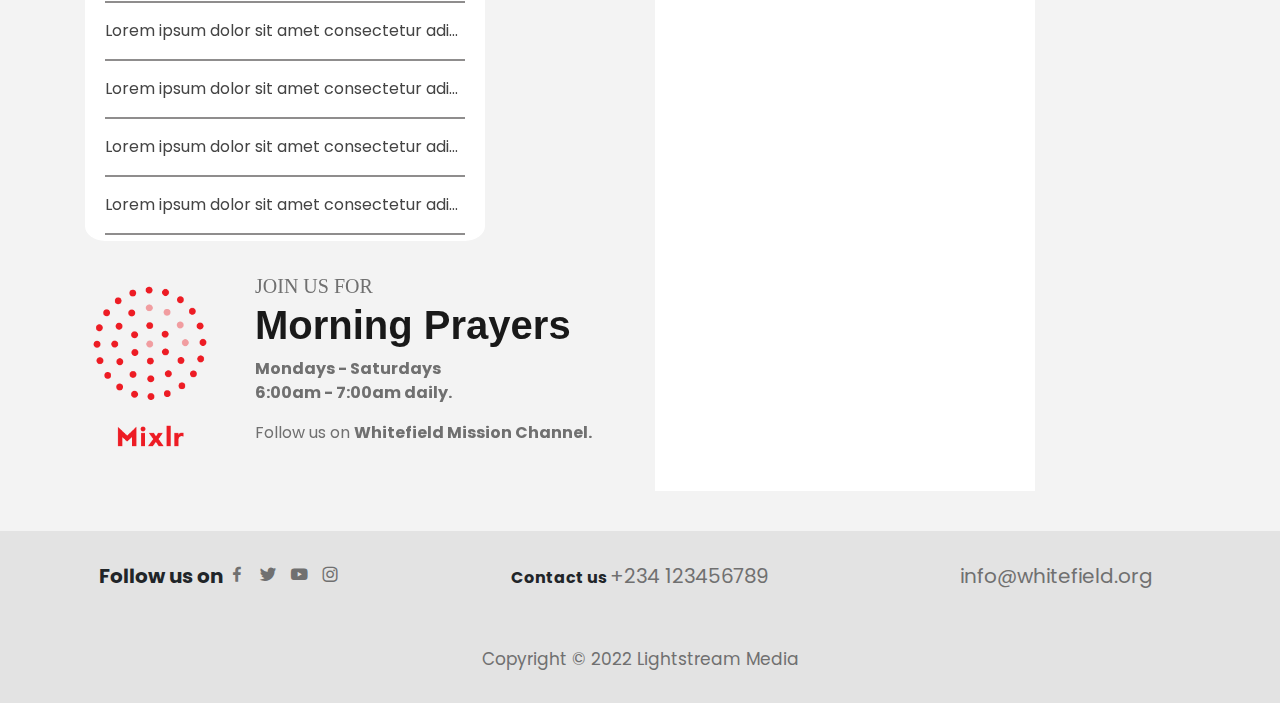
==== commit 2035b84e: "new commit" ====
--- a/index.html
+++ b/index.html
@@ -28,7 +28,6 @@
 </head>
 <body>
     <header>
-        
         <nav class="navbar navbar-expand-lg navbar-dark sticky-top" id="navbar">
             <a href=""><img src="/images/wfm-logo.png" alt="" id="nav-logo"></a>
             <button class="navbar-toggler" type="button" data-toggle="collapse" data-target="#navbarsExample05"
@@ -40,11 +39,18 @@
                 <ul class="navbar-nav ul-nav navbar-right">
                     
                     <li class="nav-link"><a class="header-nav-link nav-link link-hover-effect-1" href="./about/">ABOUT</li></a>
-                    <li class="nav-link"><a class="header-nav-link nav-link link-hover-effect-1" href="/katartismos/">CONFERENCES</a></li>
+                    <li class="dropdown"><a class="dropdown-toggle header-nav-link nav-link link-hover-effect-1" data-toggle="dropdown" href="#">CONFERENCES <span class="caret"></span></a>
+                        <ul class="dropdown-menu">
+                            <li><a href="./katartismos/">KATARTISMOS<a></li>
+                            <li><a href="./haystack/">HAYSTACK</a></li>
+                            <li><a href="./metamorphoo/">METAMORPHOŌ</a></li>
+                            <li><a href="./passio-conf">PASSION CONFERENCE</a></li>
+                        </ul>
+                    </li>
                     <li class="nav-link"><a class="header-nav-link nav-link link-hover-effect-1" href="">AUDIOS</a></li>
-                    <li class="nav-link"><a class="header-nav-link nav-link link-hover-effect-1" href=""> CROSSWALK CHURCH</a></li>
-                    <li class="nav-link"><a class="header-nav-link nav-link link-hover-effect-1" href="">TRANSCEND</a></li>
-                    <li class="nav-link"><a class="header-nav-link nav-link link-hover-effect-1" href="">METAMORPHOŌ</a></li>
+                    <li class="nav-link"><a class="header-nav-link nav-link link-hover-effect-1" href="./crosswalk"> CROSSWALK CHURCH</a></li>
+                    <li class="nav-link"><a class="header-nav-link nav-link link-hover-effect-1" href="./transcend/">TRANSCEND</a></li>
+                    <li class="nav-link"><a class="header-nav-link nav-link link-hover-effect-1" href="">PARTNER WITH US</a></li>
                 </ul>
             </div>
         </nav>
@@ -65,30 +71,7 @@
                         
                             </div>
                         </div>
-                        <!-- <div class="updates-slide carousel-item">
-                            <div class="animated wow fadeInDown" data-wow-delay="1s">
-                                <h2 class="slide-h2">
-                                    Adura lo n Segun gbogbo Ogun
-                                </h2>
-                                <p class="slide-p">
-                                    PASTOR FRED ADEKUNLE
-                                </p>
-                    
-                            </div>
-                        </div>
-                    
-                        <div class="updates-slide carousel-item">
-                            <div class="animated wow fadeInDown" data-wow-delay="1s">
-                                <h2 class="slide-h2">
-                                    God is painting a Beautiful picture with your life <br> Trust the process
-                                </h2>
-                                <p class="slide-p">
-                                    PASTOR FRED ADEKUNLE
-                                </p>
-                    
-                            </div>
-                        </div>
-                    </div> -->
+                       
                 </div>
                 
                 <a class="carousel-control-prev" href="#myCarousel" role="button" data-slide="prev">
--- a/css/style.css
+++ b/css/style.css
@@ -2,6 +2,7 @@
 @import url('https://fonts.googleapis.com/css2?family=Poppins:ital,wght@0,100;0,200;0,300;0,400;0,500;0,600;0,700;1,100;1,200;1,300;1,400;1,500;1,600&display=swap');
 html{
     margin-bottom: 0;
+    scroll-behavior: smooth;
 }
 body{
     background: #f3f3f3;
@@ -42,11 +43,6 @@
     font-size: 15px;
     font-weight: bold;
 
-}
-.nav-link:hover{
-    color: gold !important;
-    transform: scale(1.05);
-    animation: ease-in-out 0.8s;
 }
 .navbar-collapse{
     justify-content: flex-end;
@@ -81,6 +77,14 @@
 .link-hover-effect-1:hover::before {
   transform: translateX(0);
 }
+.dropdown-menu.show{
+    padding-left: 10px;
+    background: #381238;
+    width: 200px;
+}
+.dropdown-menu a{
+    color: white;
+}
 
 .carousel-div{
     margin-top: 200px;
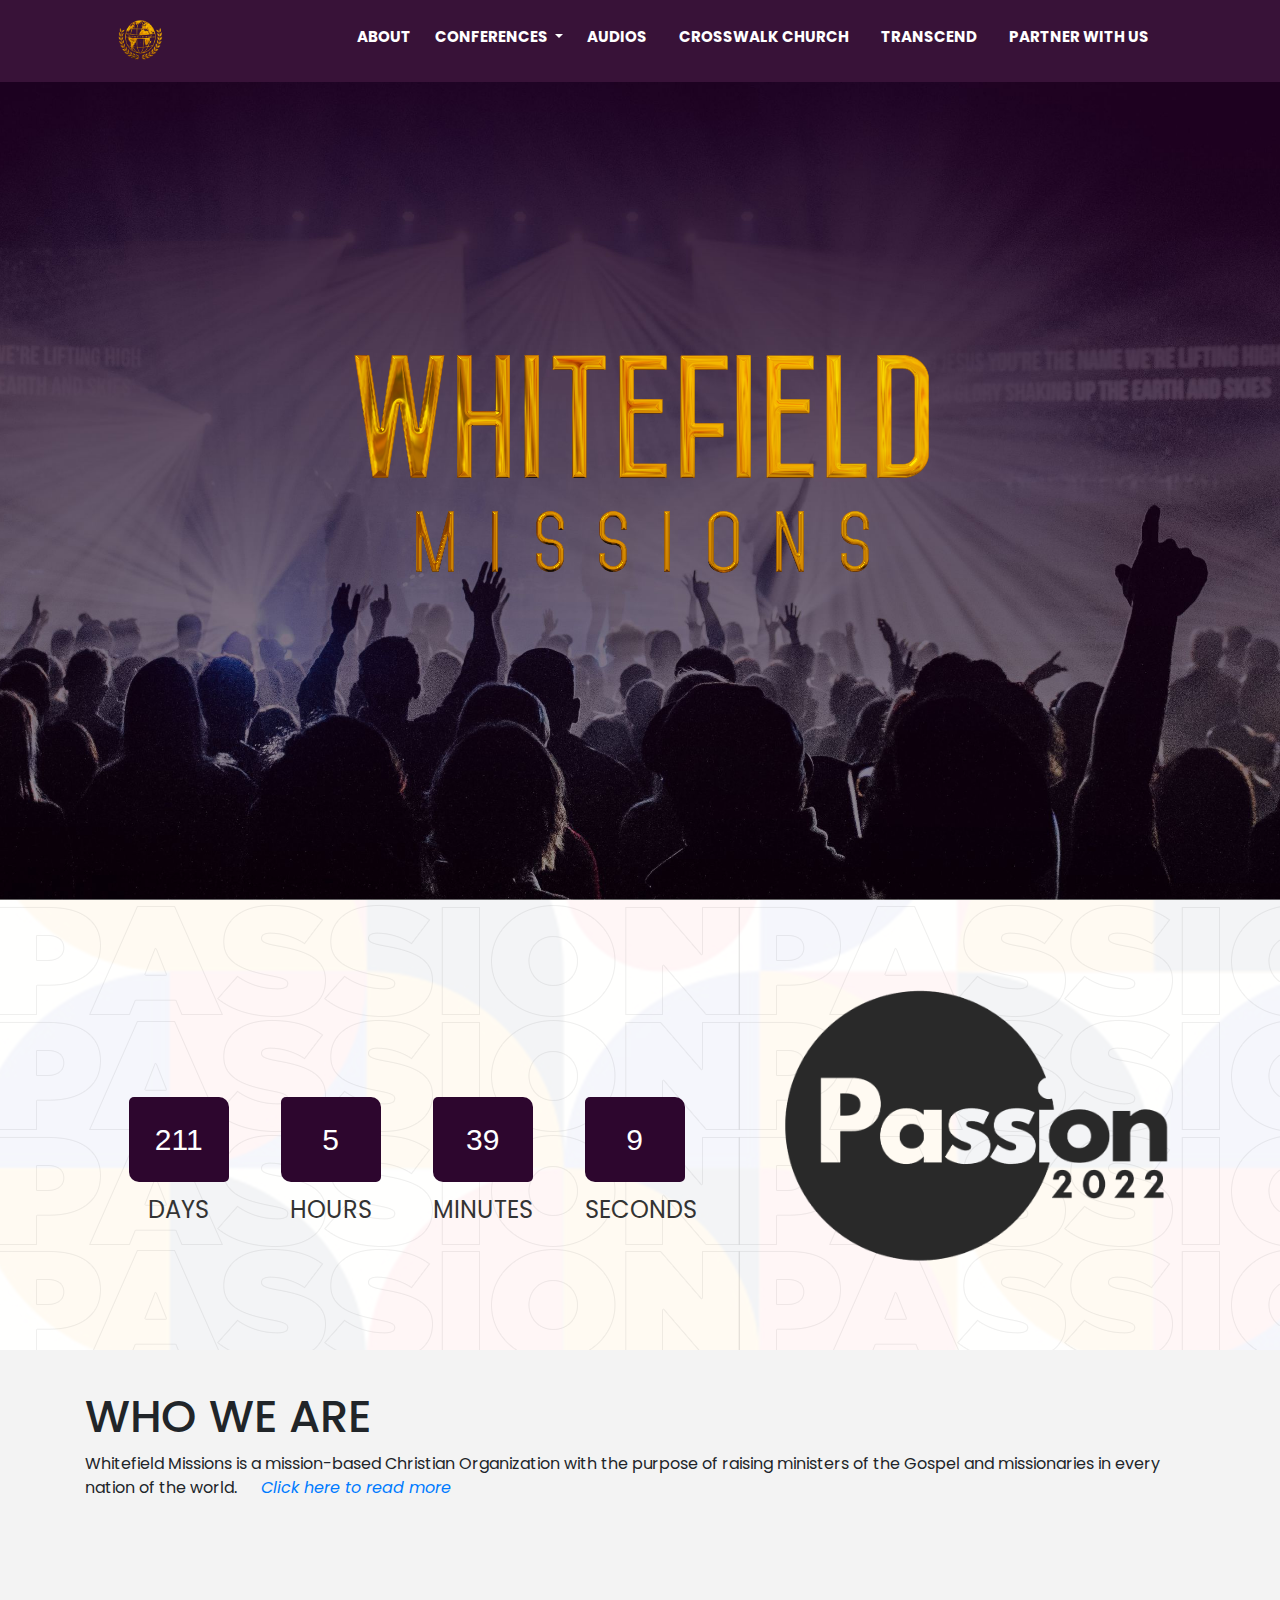
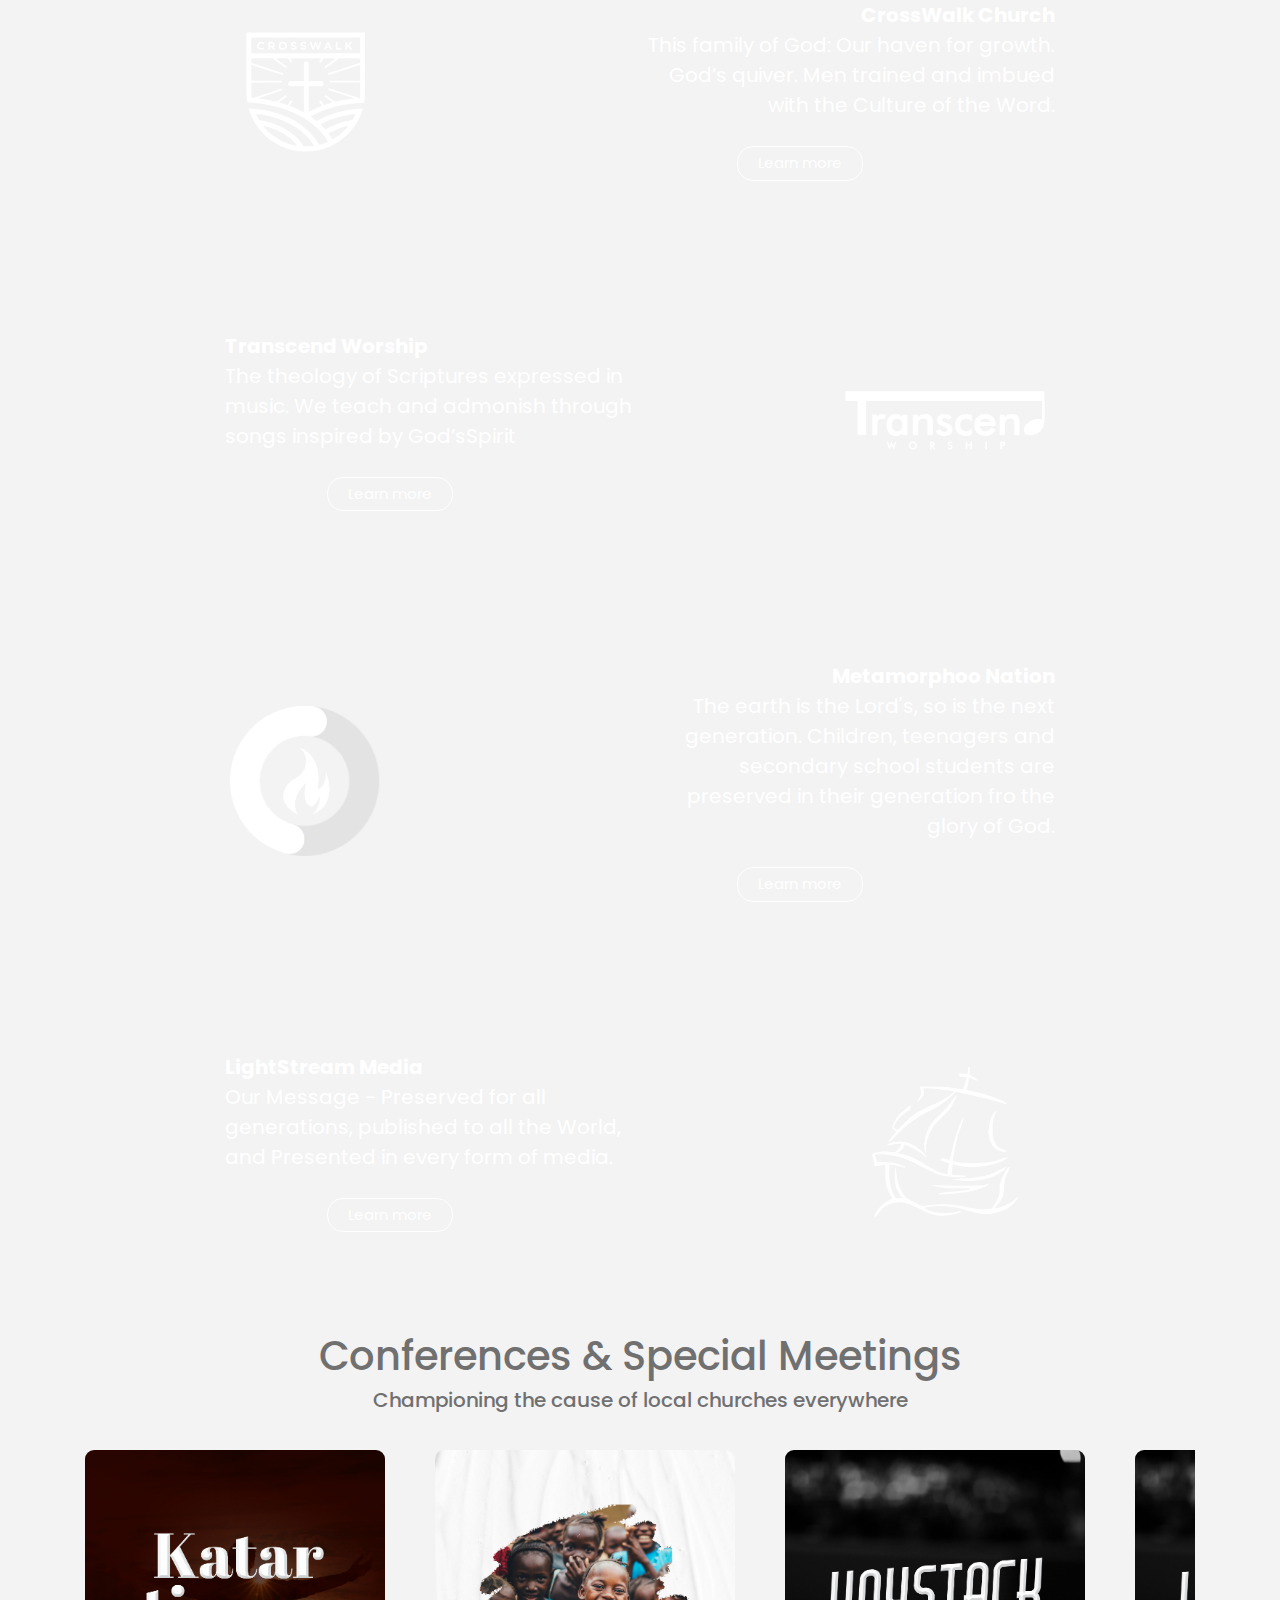
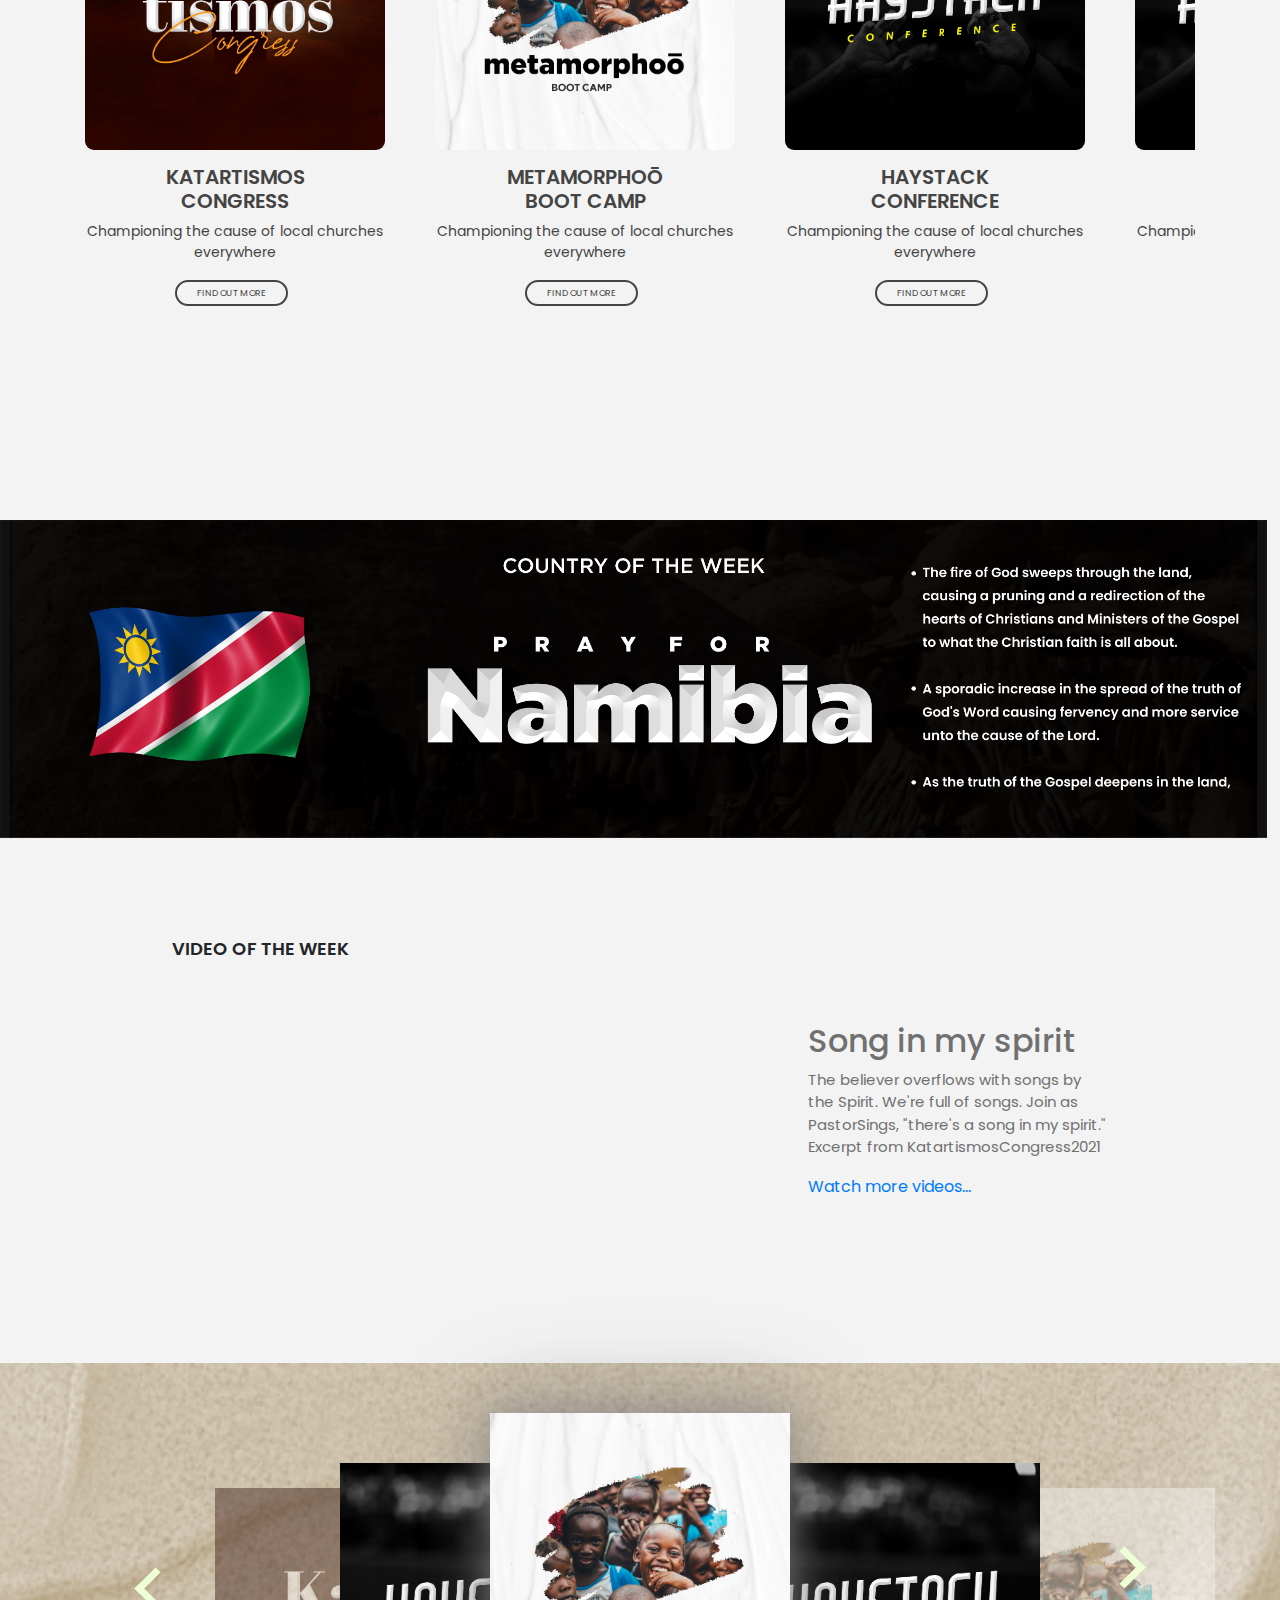
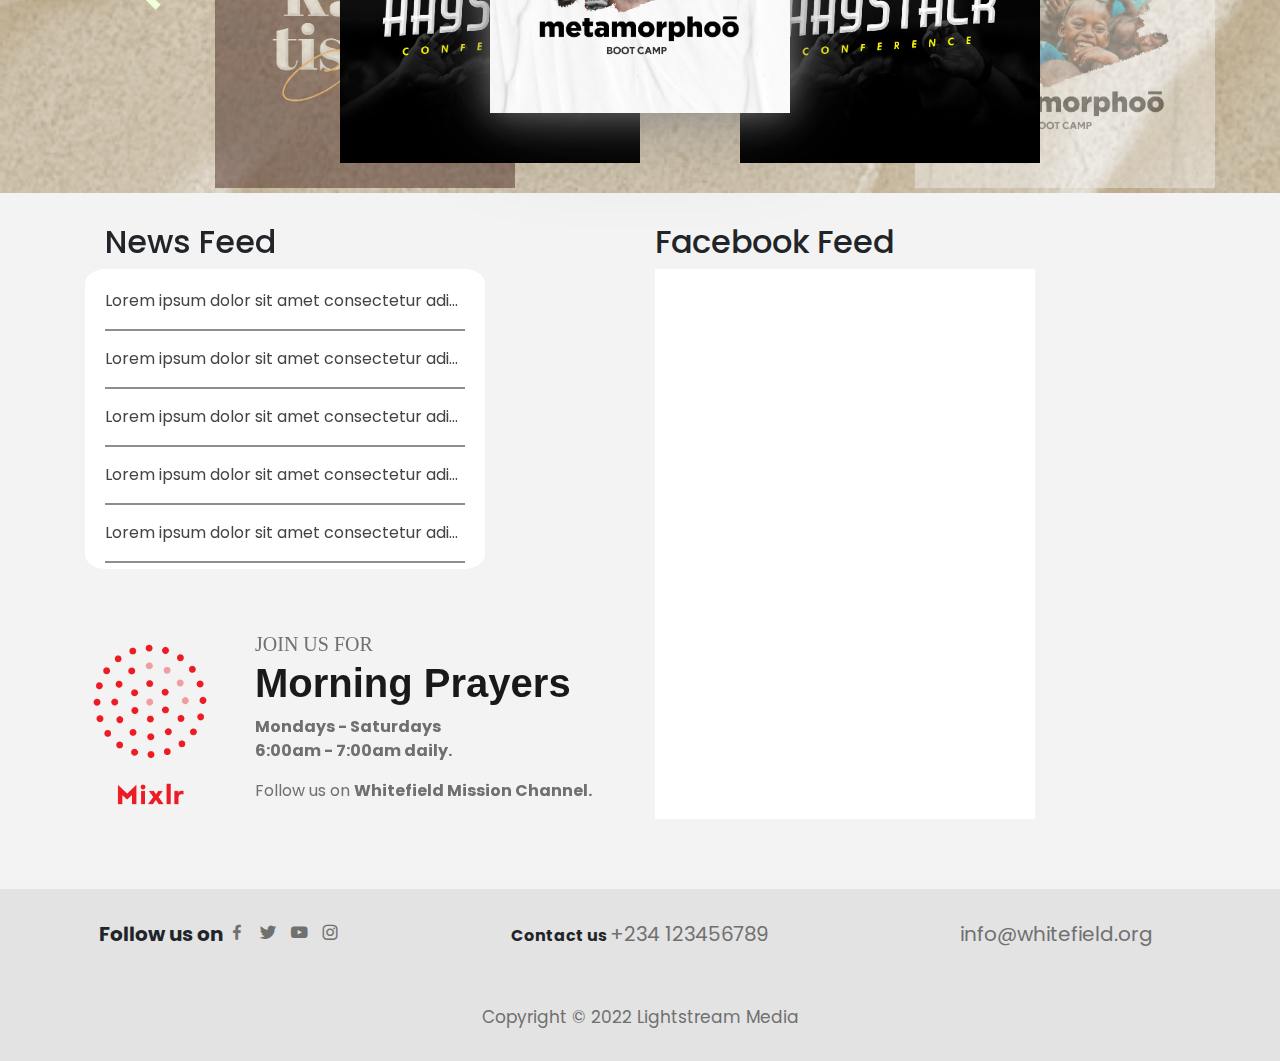
==== commit b86a19ac: "new commit" ====
--- a/index.html
+++ b/index.html
@@ -101,8 +101,13 @@
             <span>🎂</span>
         </div> -->
         <div class="event-logo">
-            <img src="/images/passion-2022.png" alt="" id="event-img">
-        </div>
+            <img src="/images/passion-2022.png" alt="" id="event-img" class="img-fluid">
+        </div>
+    </div>
+
+    <div class="wwa container">
+        <h1>WHO WE ARE</h1>
+        <p> Whitefield Missions is a mission-based Christian Organization with the purpose of raising ministers of the Gospel and missionaries in every nation of the world. </p> <a href="/about/">Click here to read more</a>
     </div>
 
     <section class="container">
@@ -114,10 +119,9 @@
                     </div>
             
                     <div class="meta-text arms-text-div">
-                        <p class="'arm-p">
-                            Lorem ipsum dolor sit amet consectetur adipisicing elit. Ratione et optio ducimus, eos voluptates ea
-                            aspernatur id
-                            suscipit. Reiciendis unde qui voluptate sunt consequatur labore facere nulla nemo dicta corporis?
+                        <p class="'arm-p align-right">
+                            <span class="arms-title" >CrossWalk Church</span>
+                            This family of God: Our haven for growth. God’s quiver. Men trained and imbued with the Culture of the Word.
                         </p>
                         <a class="arms-link" href="">Learn more</a>
                     </div>
@@ -127,9 +131,8 @@
             
                     <div class="trans-text arms-text-div">
                         <p class="'arm-p">
-                            Lorem ipsum dolor sit amet consectetur adipisicing elit. Ratione et optio ducimus, eos voluptates ea
-                            aspernatur id
-                            suscipit. Reiciendis unde qui voluptate sunt consequatur labore facere nulla nemo dicta corporis?
+                            <span class="arms-title" >Transcend Worship</span>
+                            The theology of Scriptures expressed in music. We teach and admonish through songs inspired by God’sSpirit
                         </p>
                         <a class="arms-link" href="">Learn more</a>
                     </div>
@@ -144,10 +147,9 @@
                     </div>
             
                     <div class="meta-text arms-text-div">
-                        <p class="'arm-p" style="color: ;">
-                            Lorem ipsum dolor sit amet consectetur adipisicing elit. Ratione et optio ducimus, eos voluptates ea
-                            aspernatur id
-                            suscipit. Reiciendis unde qui voluptate sunt consequatur labore facere nulla nemo dicta corporis?
+                        <p class="'arm-p align-right">
+                            <span class="arms-title" >Metamorphoo Nation</span>
+                            The earth is the Lord's, so is the next generation. Children, teenagers and secondary school students are preserved in their generation fro the glory of God.
                         </p>
                         <a class="arms-link" href="">Learn more</a>
                     </div>
@@ -156,9 +158,8 @@
             
                     <div class="trans-text arms-text-div">
                         <p class="'arm-p">
-                            Lorem ipsum dolor sit amet consectetur adipisicing elit. Ratione et optio ducimus, eos voluptates ea
-                            aspernatur id
-                            suscipit. Reiciendis unde qui voluptate sunt consequatur labore facere nulla nemo dicta corporis?
+                            <span class="arms-title" >LightStream Media</span>
+                            Our Message - Preserved for all generations, published to all the World, and Presented in every form of media.
                         </p>
                         <a class="arms-link" href="">Learn more</a>
                     </div>
@@ -219,31 +220,32 @@
         </div>
     </div>
 
-                
-                
-                <div class="youtube-div">
-                    <div class="container youtube-container">
-                        <div class="youtube-vid-1">
-                            <h3>VIDEO OF THE WEEK</h3>
-                            <iframe width="550" height="308" src="https://www.youtube.com/embed/5ZREAh4oPFM"
-                                title="YouTube video player" frameborder="0"
-                                allow="accelerometer; autoplay; clipboard-write; encrypted-media; gyroscope; picture-in-picture"
-                                allowfullscreen>
-                            </iframe>
-                        </div>
-                
-                        <div class="youtube-card">
-                            <div class="youtube-title">
-                                <h2>Song in my spirit</h2>
-                                <p>The believer overflows with songs by the Spirit. We're full of songs.
-                                    Join as PastorSings, "there's a song in my spirit."
-                
-                                    Excerpt from KatartismosCongress2021</p>
-                            </div>
-                            <a href="">Watch more videos...</a>
-                        </div>
-                    </div>
-                </div>
+    <div class="nations-prayer">
+        <img src="/images/prayer-for-nations.jpg" alt="" class="nations-img">
+    </div>
+
+    <div class="youtube-div container">
+        <div class="youtube-vid-1">
+            <h3>VIDEO OF THE WEEK</h3>
+            <iframe width="550" height="308" src="https://www.youtube.com/embed/5ZREAh4oPFM"
+                title="YouTube video player" frameborder="0"
+                allow="accelerometer; autoplay; clipboard-write; encrypted-media; gyroscope; picture-in-picture"
+                allowfullscreen>
+            </iframe>
+        </div>
+
+        <div class="youtube-card">
+            <div class="youtube-title">
+                <h2>Song in my spirit</h2>
+                <p>The believer overflows with songs by the Spirit. We're full of songs.
+                    Join as PastorSings, "there's a song in my spirit."
+
+                    Excerpt from KatartismosCongress2021</p>
+            </div>
+            <a href="">Watch more videos...</a>
+        </div>
+        
+    </div>
     <div class="article-div">
         <div class="gallery">
             <div class="gallery-container">
--- a/css/style.css
+++ b/css/style.css
@@ -6,6 +6,7 @@
 }
 body{
     background: #f3f3f3;
+    overflow-x: hidden;
 }
 *{
     list-style: none;
@@ -124,10 +125,26 @@
     height: 5px;
 }
 
+.wwa{
+    margin-top: 30px;
+    margin-bottom: 50px;
+}
+.wwa h1{
+    font-size: 45px;
+}
+.wwa p{
+    display: inline;
+    font-size: 16px;
+}
+.wwa a{
+    font-style: italic;
+    margin-left: 20px;
+}
+
 .cw-div, .transcend-div, .metamorphoo-div{
     background-position: center;
     background-size: cover;
-    /* background-attachment: fixed; */
+    background-attachment: fixed;
     background-repeat: none;
     margin-bottom: 50px;
     /* padding: 50px; */
@@ -151,36 +168,24 @@
     display: flex;
     justify-content: flex-end;
     align-items: center;
-    margin-left: 250px;
+    margin-left: 120px;
 
 }
 .cw-div{
         background-image: linear-gradient(rgba(0, 0, 0, 0.6), rgba(0, 0, 0, 0.6)), url(/images/WEB\ \(CW\).jpg);
-      background-position: center;
-    background-size: cover;
-    background-attachment: fixed;
-    background-repeat: none;
+     
 }
 .transcend-div{
      background-image: linear-gradient(rgba(105, 24, 24, 0.6), rgba(66, 4, 4, 0.6)), url(/images/TW\ 1.jpg);
-     background-position: center;
-    background-size: cover;
-    background-attachment: fixed;
-    background-repeat: none;
+    
 }
 .metamorphoo-div{
     background-image: linear-gradient(rgba(0, 0, 0, 0.6), rgba(0, 0, 0, 0.6)), url(/images/WEB\ MN.jpg);
-      background-position: center;
-    background-size: cover;
-    background-attachment: fixed;
-    background-repeat: none;
+     
 }
 .lightstream-div{
     background-image: linear-gradient(rgba(0, 0, 0, 0.6), rgba(0, 0, 0, 0.6)), url(/images/LS\ 1.jpg);
-      background-position: center;
-    background-size: cover;
-    background-attachment: fixed;
-    background-repeat: none;
+     
 }
 .trans-img-div{
     display: flex;
@@ -189,16 +194,21 @@
     margin-right: 150px;
 }
 .arms-text-div{
-    width: 700px;
+    width: 520px;
     color: white;
     font-size: 20px;
     display: flex;
     flex-direction: column;
     align-items: center;
     margin-right: 90px;
-}
-.arms-text-div{
     padding: 50px;
+}
+.arms-title{
+    display: block;
+    font-weight: bold;
+}
+.align-right{
+    text-align: right;
 }
 .arms-link{
     color: white;
@@ -216,7 +226,7 @@
     color: black;
 }
 .trans-text {
-    margin-left: 10rem;;
+    margin-left: 90px;
 }
 /* .conference{
     margin-top: 80px;
@@ -309,9 +319,6 @@
     font-size: 20px;
     color: #707070;
 }
-.conference-box{
-    /* pointer-events: none; */
-}
 .conference-img{
     width: 300px;
     height: 300px;
@@ -375,22 +382,27 @@
 /* Handle on hover */
 /* ::-webkit-scrollbar-thumb:hover{
   background: #575252;  */
+.nation-prayer{
+    margin: 0;
+    padding: 0;
+    
+}
+.nations-img{
+    max-width: 99vw;
+}
+
 .youtube-div{
-    /* background: #fff; */
-    position: relative;
     margin-top: 100px;
     margin-bottom: 50px;
-}
-.youtube-container{
     display: flex;
     justify-content: space-evenly;
     align-items: center;
+    flex-wrap: wrap;
 }
 .youtube-card{
     display: flex;
     flex-direction: column;
     justify-content: space-evenly;
-    /* align-items: center; */
 }
 .youtube-title{
     max-width: 300px;
@@ -403,9 +415,6 @@
     border-radius: 5%;
 }
 .youtube-vid-1 h3{
-    position: absolute;
-    left: 400px;
-    bottom: 320px;
     font-size: 18px;
     font-weight: 600;
 }
@@ -462,6 +471,7 @@
 .mixlr-div{
     display: flex;
     align-items: center;
+    margin-top: 30px;
 }
 .mixlr-img{
     height: 250px;
@@ -529,4 +539,27 @@
 .social-media i{
     margin-right: 7px;
     font-size: 20px;
+}
+@media (max-width: 1200px) {
+    .arms-text-div{
+        padding: 50px 10px;
+    }
+    #event-img{
+        width: 200px;
+        height: 200px;
+    }
+    .countdown-li span{
+        margin-top: 0;
+    }
+}
+@media (max-width: 1000px){
+    .arms-img-div{
+        margin-left: 0;
+    }
+    .transcend-div{
+        padding: 1px 2px;
+    }
+    .trans-text{
+        margin-left: 0;
+    }
 }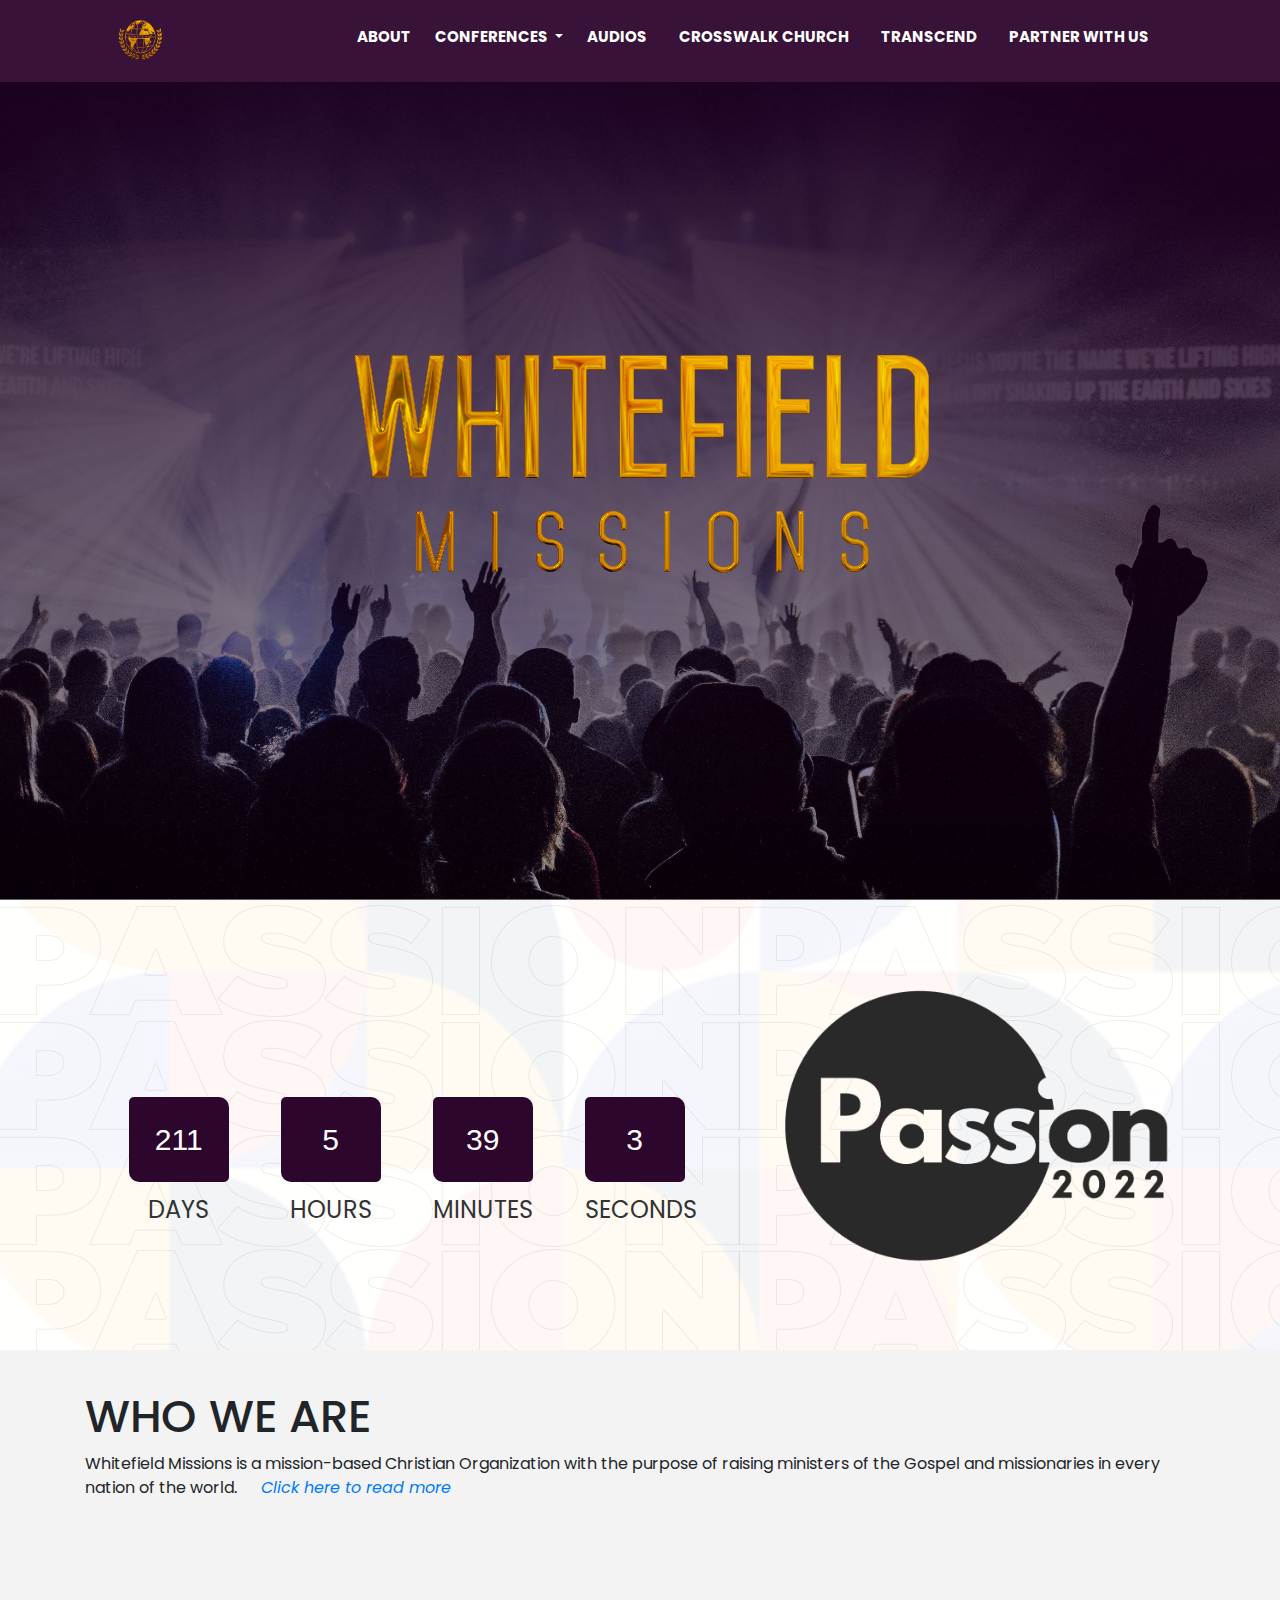
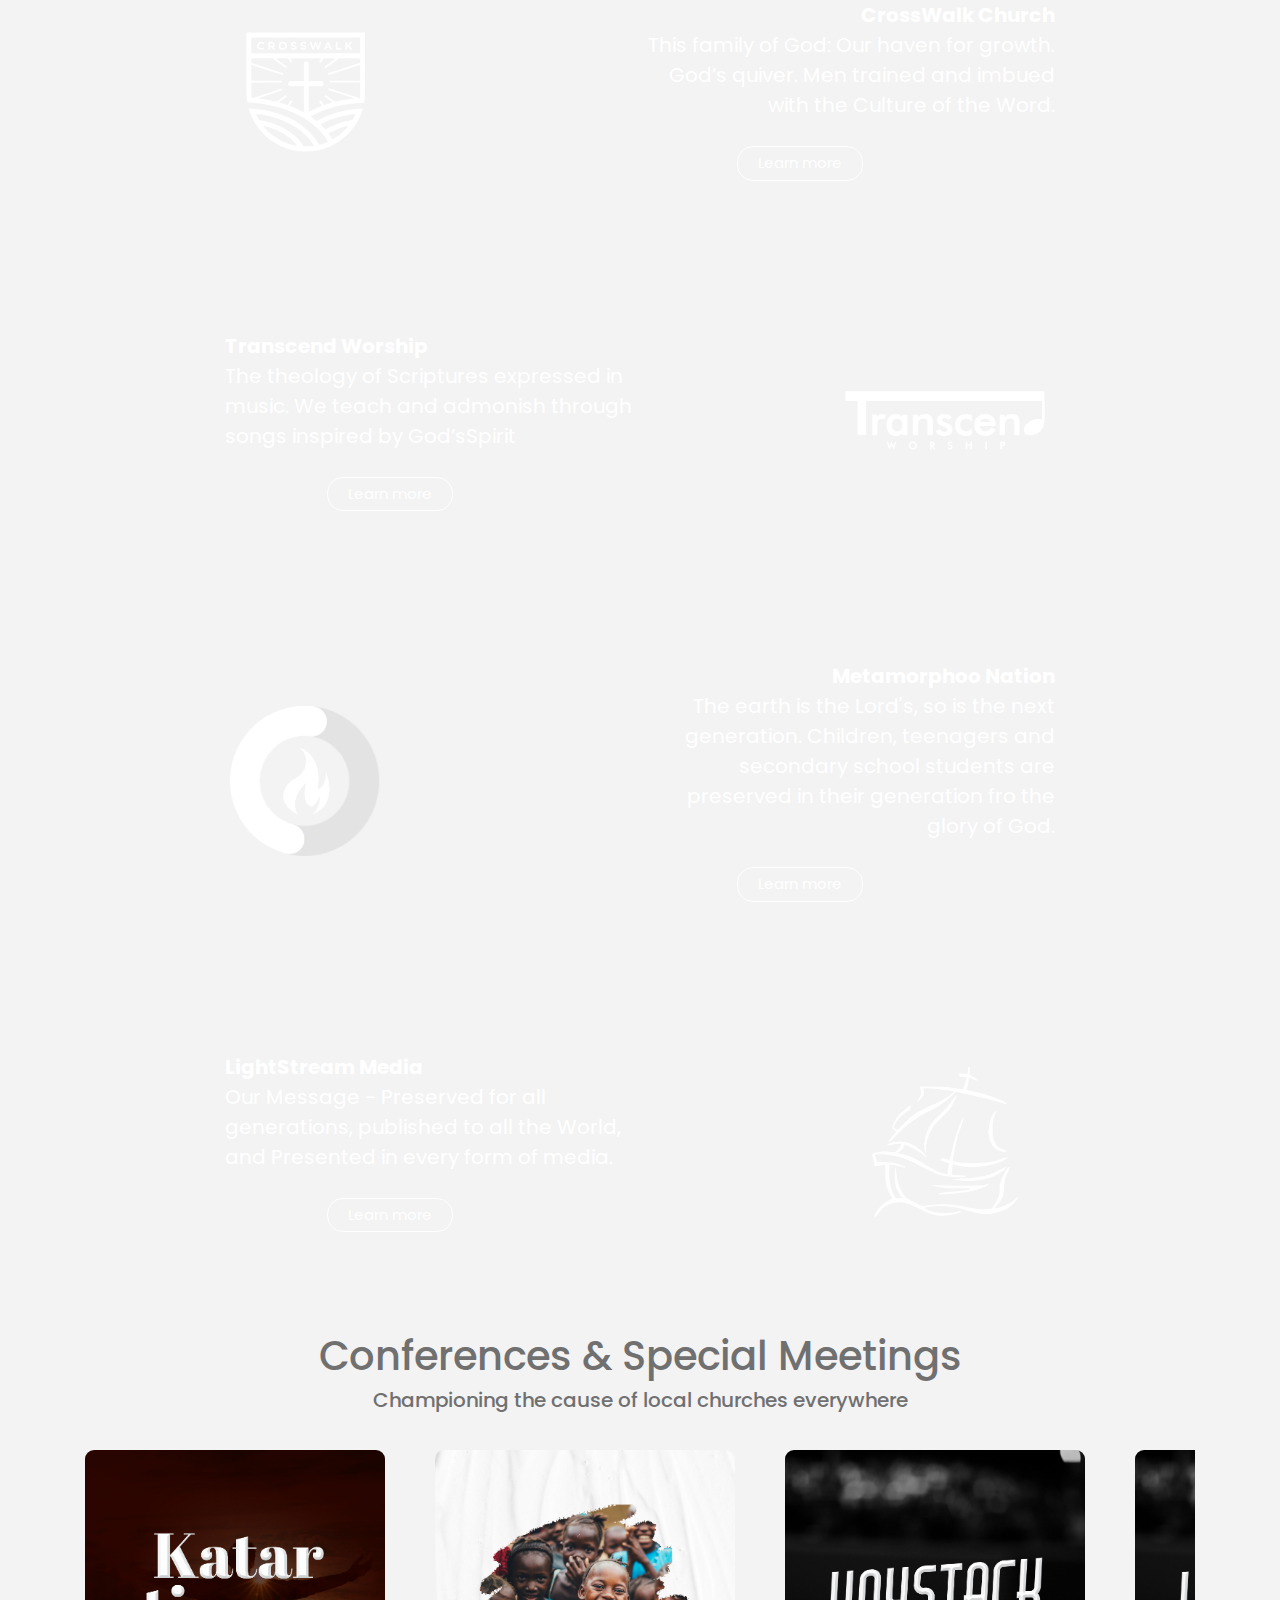
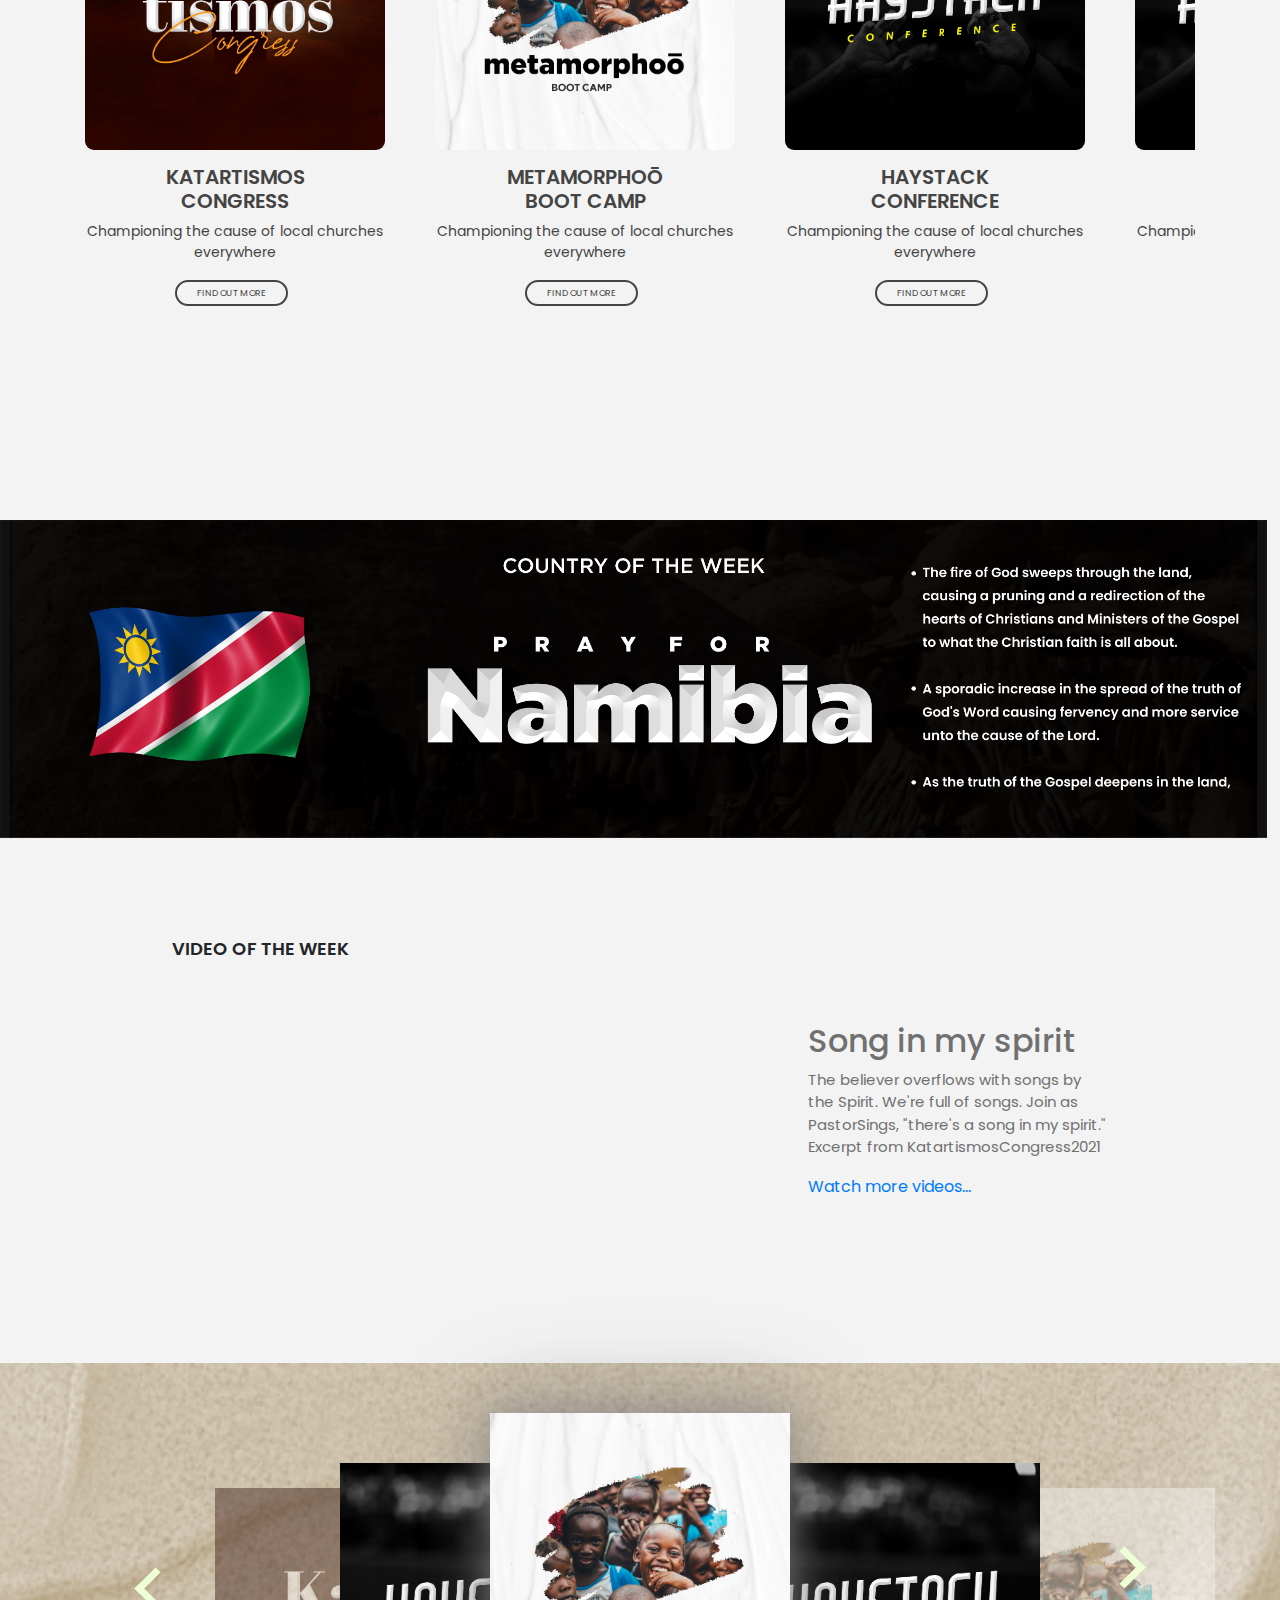
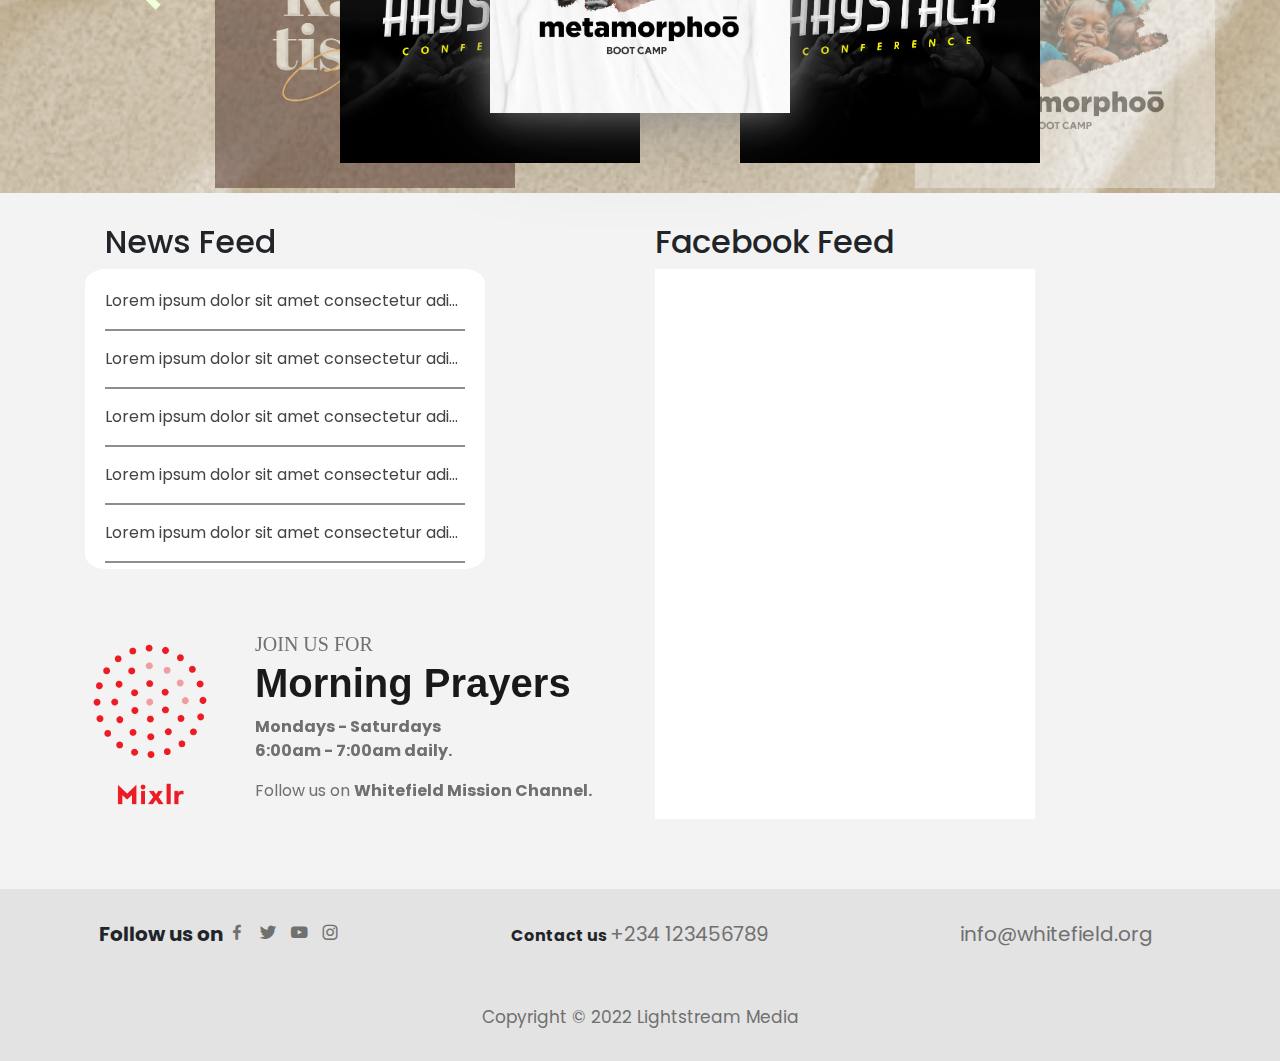
==== commit 21e0f6fb: "new commit" ====
--- a/index.html
+++ b/index.html
@@ -48,7 +48,7 @@
                         </ul>
                     </li>
                     <li class="nav-link"><a class="header-nav-link nav-link link-hover-effect-1" href="">AUDIOS</a></li>
-                    <li class="nav-link"><a class="header-nav-link nav-link link-hover-effect-1" href="./crosswalk"> CROSSWALK CHURCH</a></li>
+                    <li class="nav-link"><a class="header-nav-link nav-link link-hover-effect-1" href="./crosswalk-churches/"> CROSSWALK CHURCH</a></li>
                     <li class="nav-link"><a class="header-nav-link nav-link link-hover-effect-1" href="./transcend/">TRANSCEND</a></li>
                     <li class="nav-link"><a class="header-nav-link nav-link link-hover-effect-1" href="">PARTNER WITH US</a></li>
                 </ul>
@@ -110,7 +110,7 @@
         <p> Whitefield Missions is a mission-based Christian Organization with the purpose of raising ministers of the Gospel and missionaries in every nation of the world. </p> <a href="/about/">Click here to read more</a>
     </div>
 
-    <section class="container">
+    <section class="container" id="section">
             <div class="arms-div">
             
                 <div class="cw-div">
--- a/css/style.css
+++ b/css/style.css
@@ -560,6 +560,18 @@
         padding: 1px 2px;
     }
     .trans-text{
-        margin-left: 0;
+        margin-left: 25px;
+        margin-right: 0;
+    }
+    .trans-img-div{
+        margin-right: 60px;
+    }
+}
+@media (max-width: 800px){
+    #section{
+        margin: 0;
+    }
+    .trans-text{
+        margin-left: 50px;
     }
 }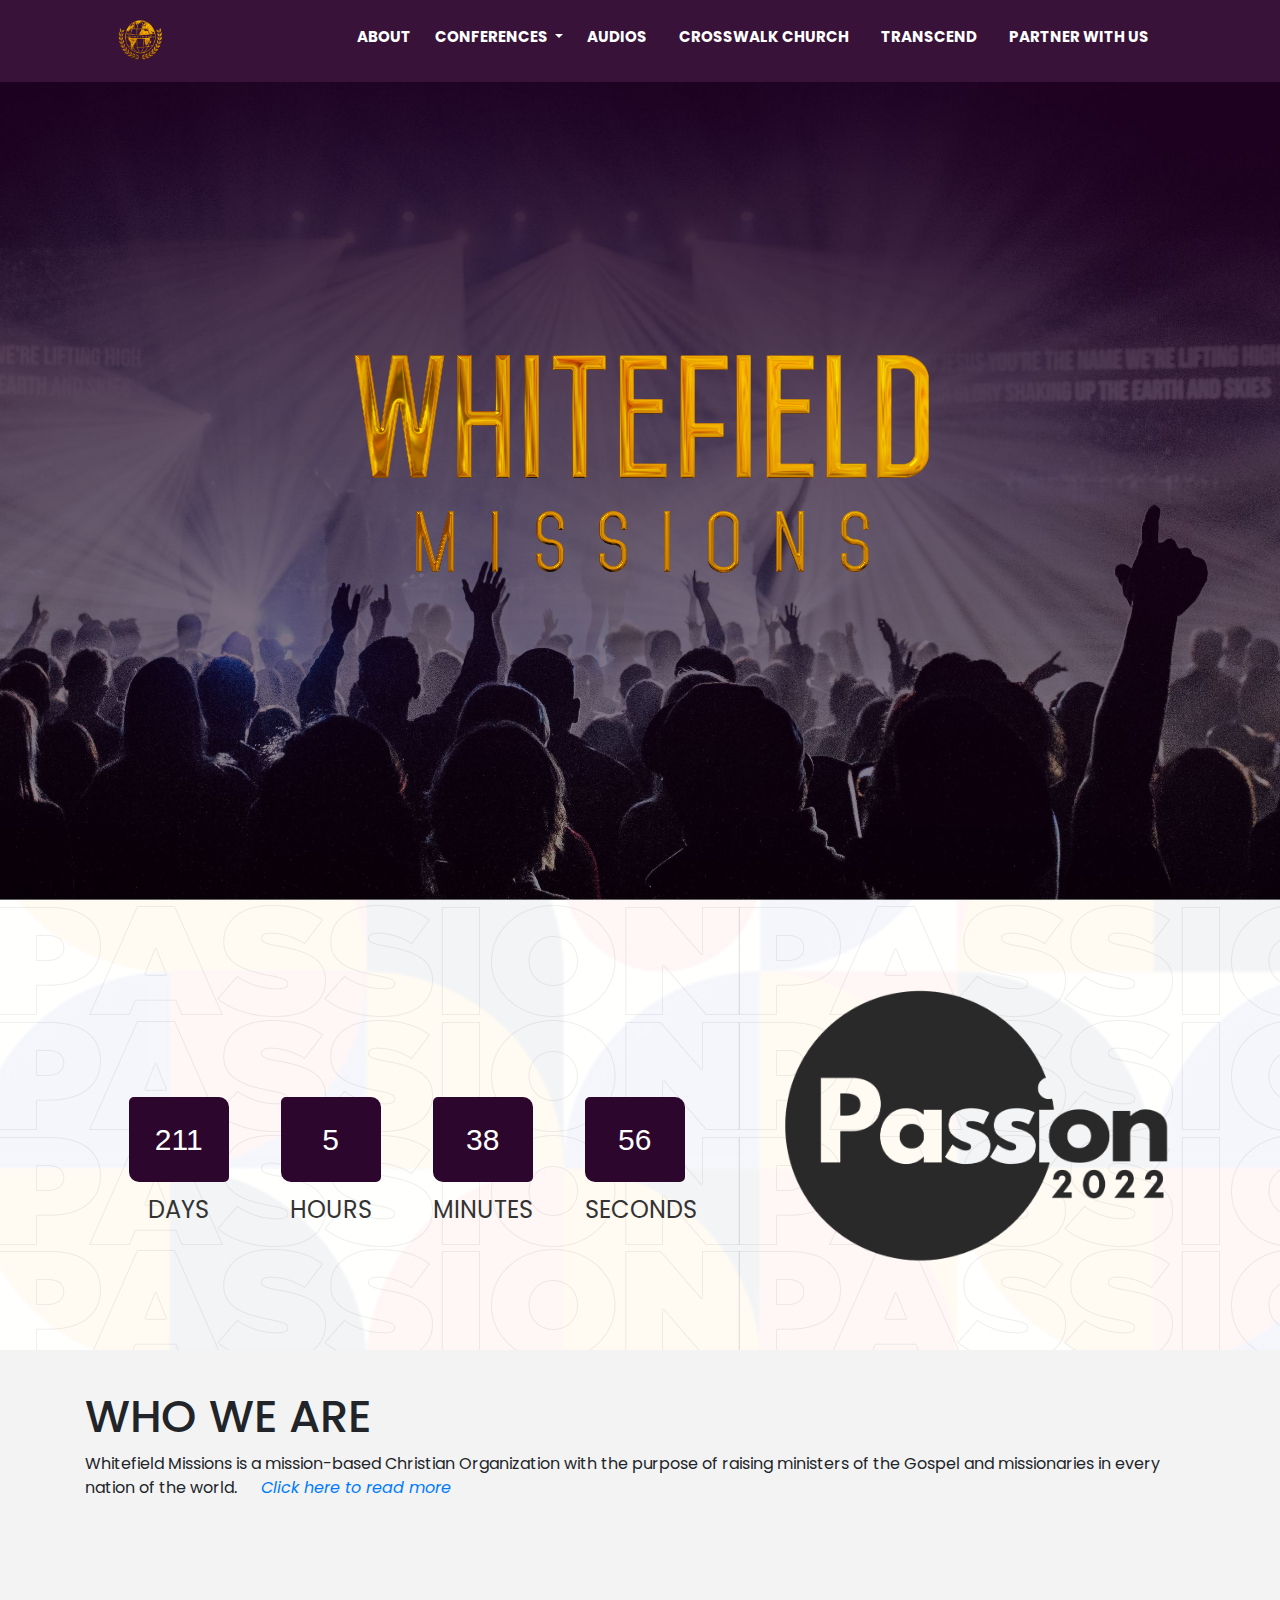
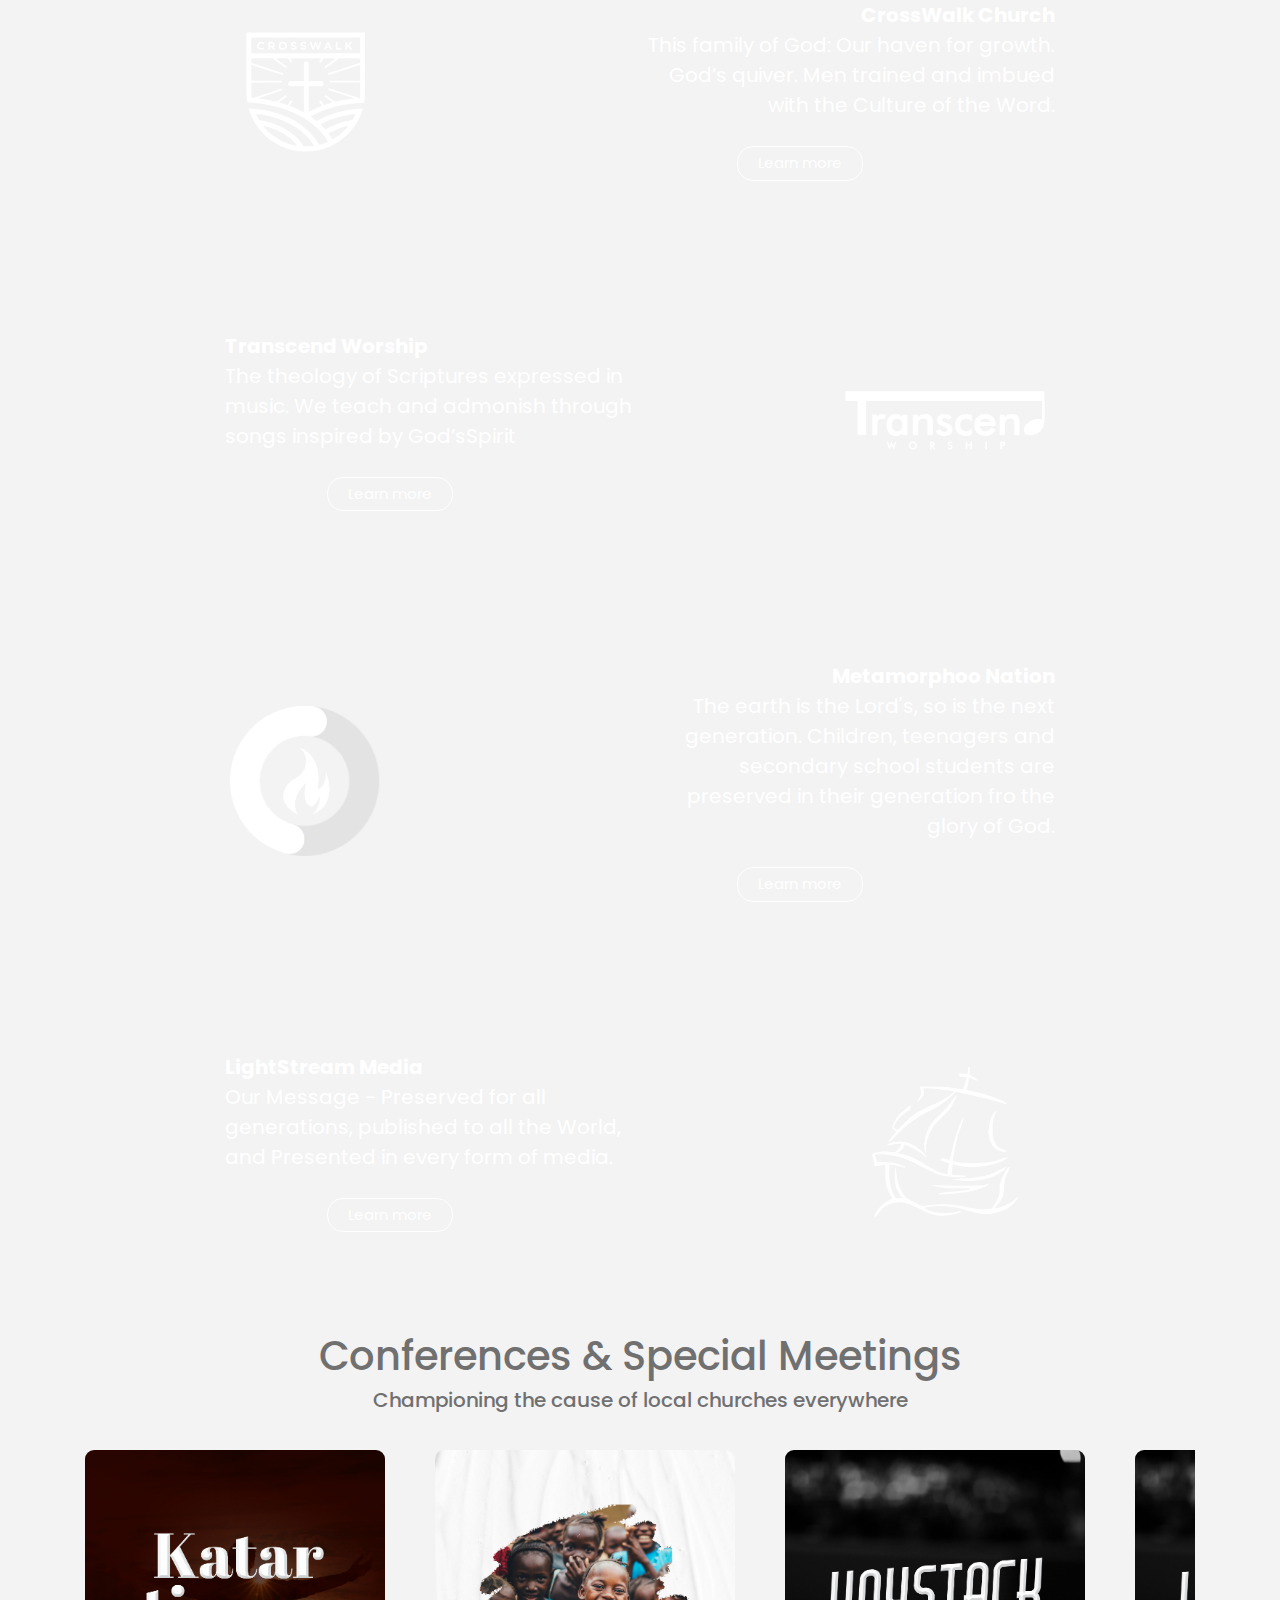
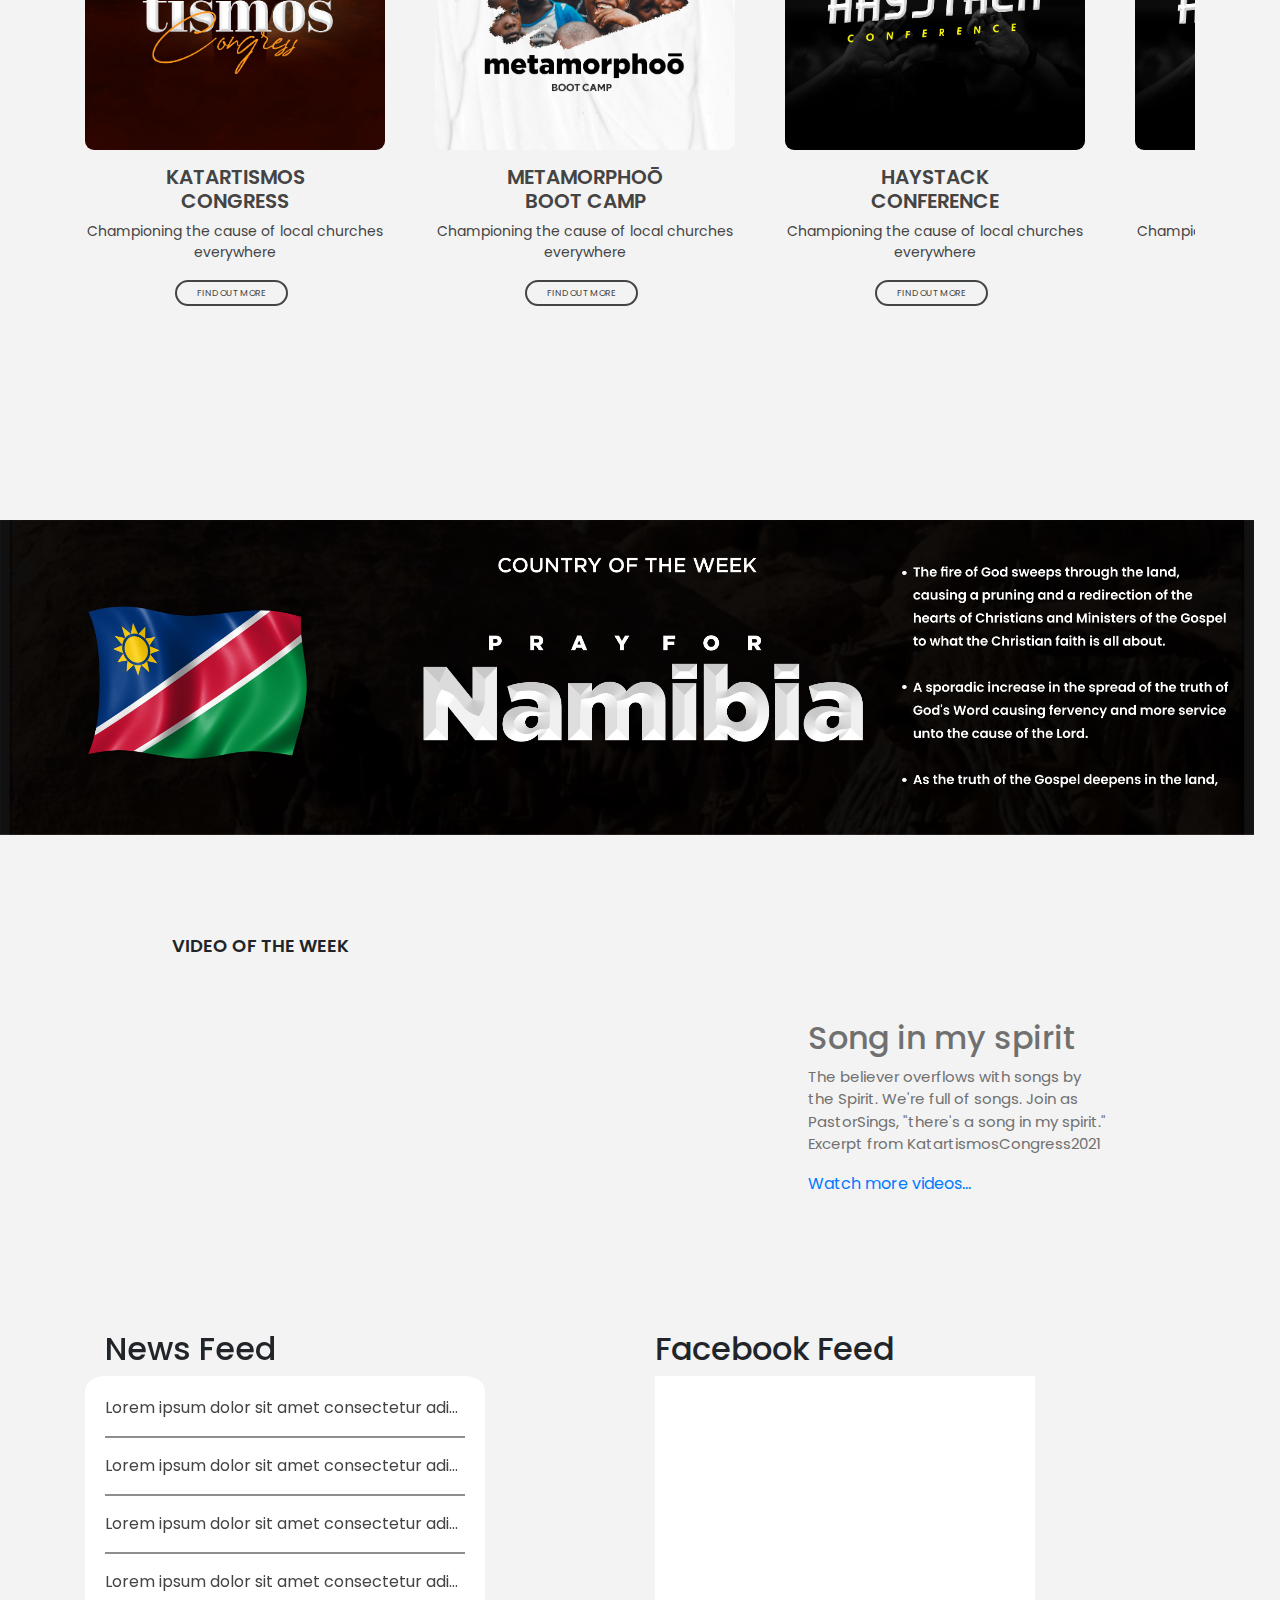
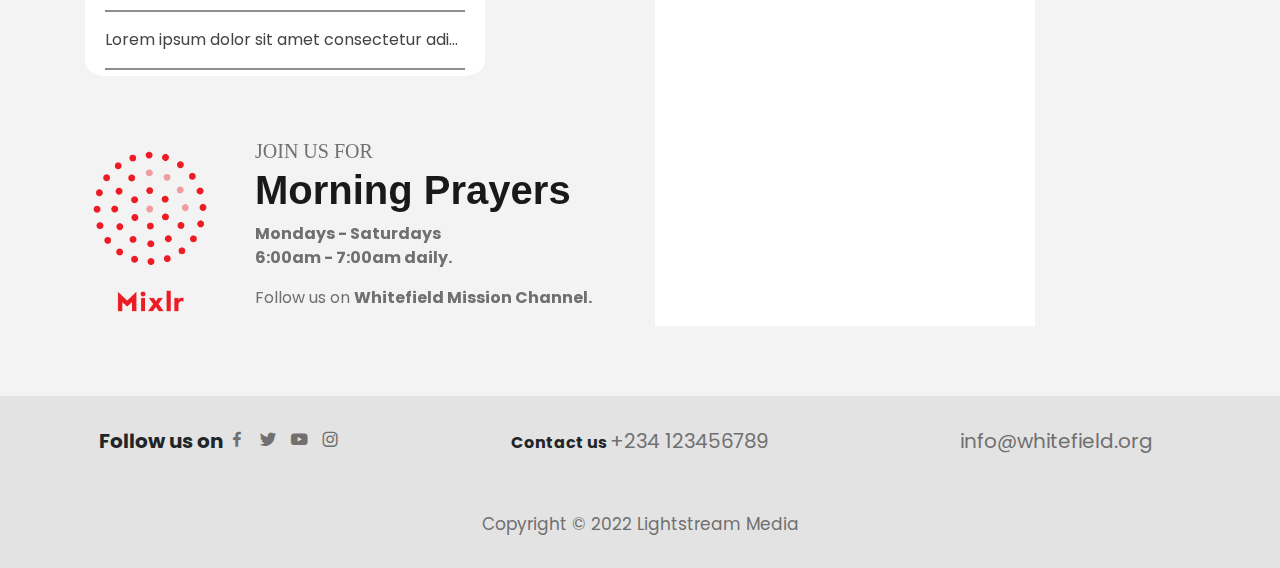
==== commit 4bd9a0cf: "new commit" ====
--- a/index.html
+++ b/index.html
@@ -119,7 +119,7 @@
                     </div>
             
                     <div class="meta-text arms-text-div">
-                        <p class="'arm-p align-right">
+                        <p class="arm-p align-right">
                             <span class="arms-title" >CrossWalk Church</span>
                             This family of God: Our haven for growth. God’s quiver. Men trained and imbued with the Culture of the Word.
                         </p>
@@ -130,7 +130,7 @@
                 <div class="transcend-div">
             
                     <div class="trans-text arms-text-div">
-                        <p class="'arm-p">
+                        <p class="arm-p">
                             <span class="arms-title" >Transcend Worship</span>
                             The theology of Scriptures expressed in music. We teach and admonish through songs inspired by God’sSpirit
                         </p>
@@ -147,7 +147,7 @@
                     </div>
             
                     <div class="meta-text arms-text-div">
-                        <p class="'arm-p align-right">
+                        <p class="arm-p align-right">
                             <span class="arms-title" >Metamorphoo Nation</span>
                             The earth is the Lord's, so is the next generation. Children, teenagers and secondary school students are preserved in their generation fro the glory of God.
                         </p>
@@ -157,7 +157,7 @@
                 <div class="transcend-div lightstream-div">
             
                     <div class="trans-text arms-text-div">
-                        <p class="'arm-p">
+                        <p class="arm-p">
                             <span class="arms-title" >LightStream Media</span>
                             Our Message - Preserved for all generations, published to all the World, and Presented in every form of media.
                         </p>
@@ -246,7 +246,8 @@
         </div>
         
     </div>
-    <div class="article-div">
+
+    <!-- <div class="article-div">
         <div class="gallery">
             <div class="gallery-container">
                 <div class="gallery-item gallery-item-1" data-index="1"> <img class="article-img"  src="/images/katartismos.jpg"></div>
@@ -257,11 +258,11 @@
             </div>
             <div class="gallery-controls"></div>
         </div>
-    </div>
+    </div> -->
 
     <div class="container" style="margin-top:30px">
         <div class="row">
-            <div class="col-md-6">
+            <div class="col-lg-6 feed-col">
                 <div class="feed-div">
                     <h2>News Feed</h2>
                     <div class="feed-content-div">
@@ -294,9 +295,9 @@
                 </a>
             </div>
 
-            <div class="col-md-6">
+            <div class="col-lg-6 facebook-div">
                 <h2>Facebook Feed</h2>
-                <div class="facebook-feed-div">
+                <div class="facebook-iframe-div">
                     <iframe
                         src="https://www.facebook.com/plugins/page.php?href=https%3A%2F%2Fwww.facebook.com%2Fthewhitefieldmissions%2F&tabs=timeline&width=340&height=500&small_header=false&adapt_container_width=true&hide_cover=false&show_facepile=true&appId"
                         width="340" height="500" style="border:none;overflow:hidden" scrolling="no" frameborder="0" allowfullscreen="true"
--- a/css/style.css
+++ b/css/style.css
@@ -120,10 +120,7 @@
     margin-bottom: 40px;
 }
 
-.wfm-text-logo{
-    width: 10px;
-    height: 5px;
-}
+
 
 .wwa{
     margin-top: 30px;
@@ -388,7 +385,7 @@
     
 }
 .nations-img{
-    max-width: 99vw;
+    max-width: 98vw;
 }
 
 .youtube-div{
@@ -453,7 +450,7 @@
 .feed-div h2{
     margin-left: 20px;
 }
-.facebook-feed-div{
+.facebook-iframe-div{
      padding: 20px;
     background: white;
       margin-right: -20px;
@@ -551,6 +548,28 @@
     .countdown-li span{
         margin-top: 0;
     }
+    .feed-div{
+        display: flex;
+        flex-direction: column;
+        justify-content: center;
+        align-items: center;
+    }
+    .feed-col{
+        display: flex;
+        flex-direction: column;
+        justify-content: center;
+    }
+    .mixlr-a{
+        display: flex;
+        justify-content: center;
+    }
+    .facebook-div{
+        display: flex;
+        flex-direction: column;
+        justify-content: center;
+        align-items: center;
+        margin-top: 30px;
+    }
 }
 @media (max-width: 1000px){
     .arms-img-div{
@@ -566,12 +585,38 @@
     .trans-img-div{
         margin-right: 60px;
     }
+    .youtube-card{
+        margin-top: 30px;
+    }
 }
 @media (max-width: 800px){
+    header{
+        height: 80vh;
+    }
+    .carousel-div{
+        margin-top: 100px;
+    }
+    #wfm-text-logo{
+        width: 500px;
+        height: auto;
+    }
     #section{
         margin: 0;
+        padding: 0;
     }
     .trans-text{
         margin-left: 50px;
     }
+    .cw-div, .transcend-div, .metamorphoo-div{
+        width: 100vw;
+    }
+    .arms-img-div{
+        margin-left: 25px;
+    }
+    .arm-p{
+        font-size: 15px;
+    }
+    .arms-link{
+        font-size: 12px;
+    }
 }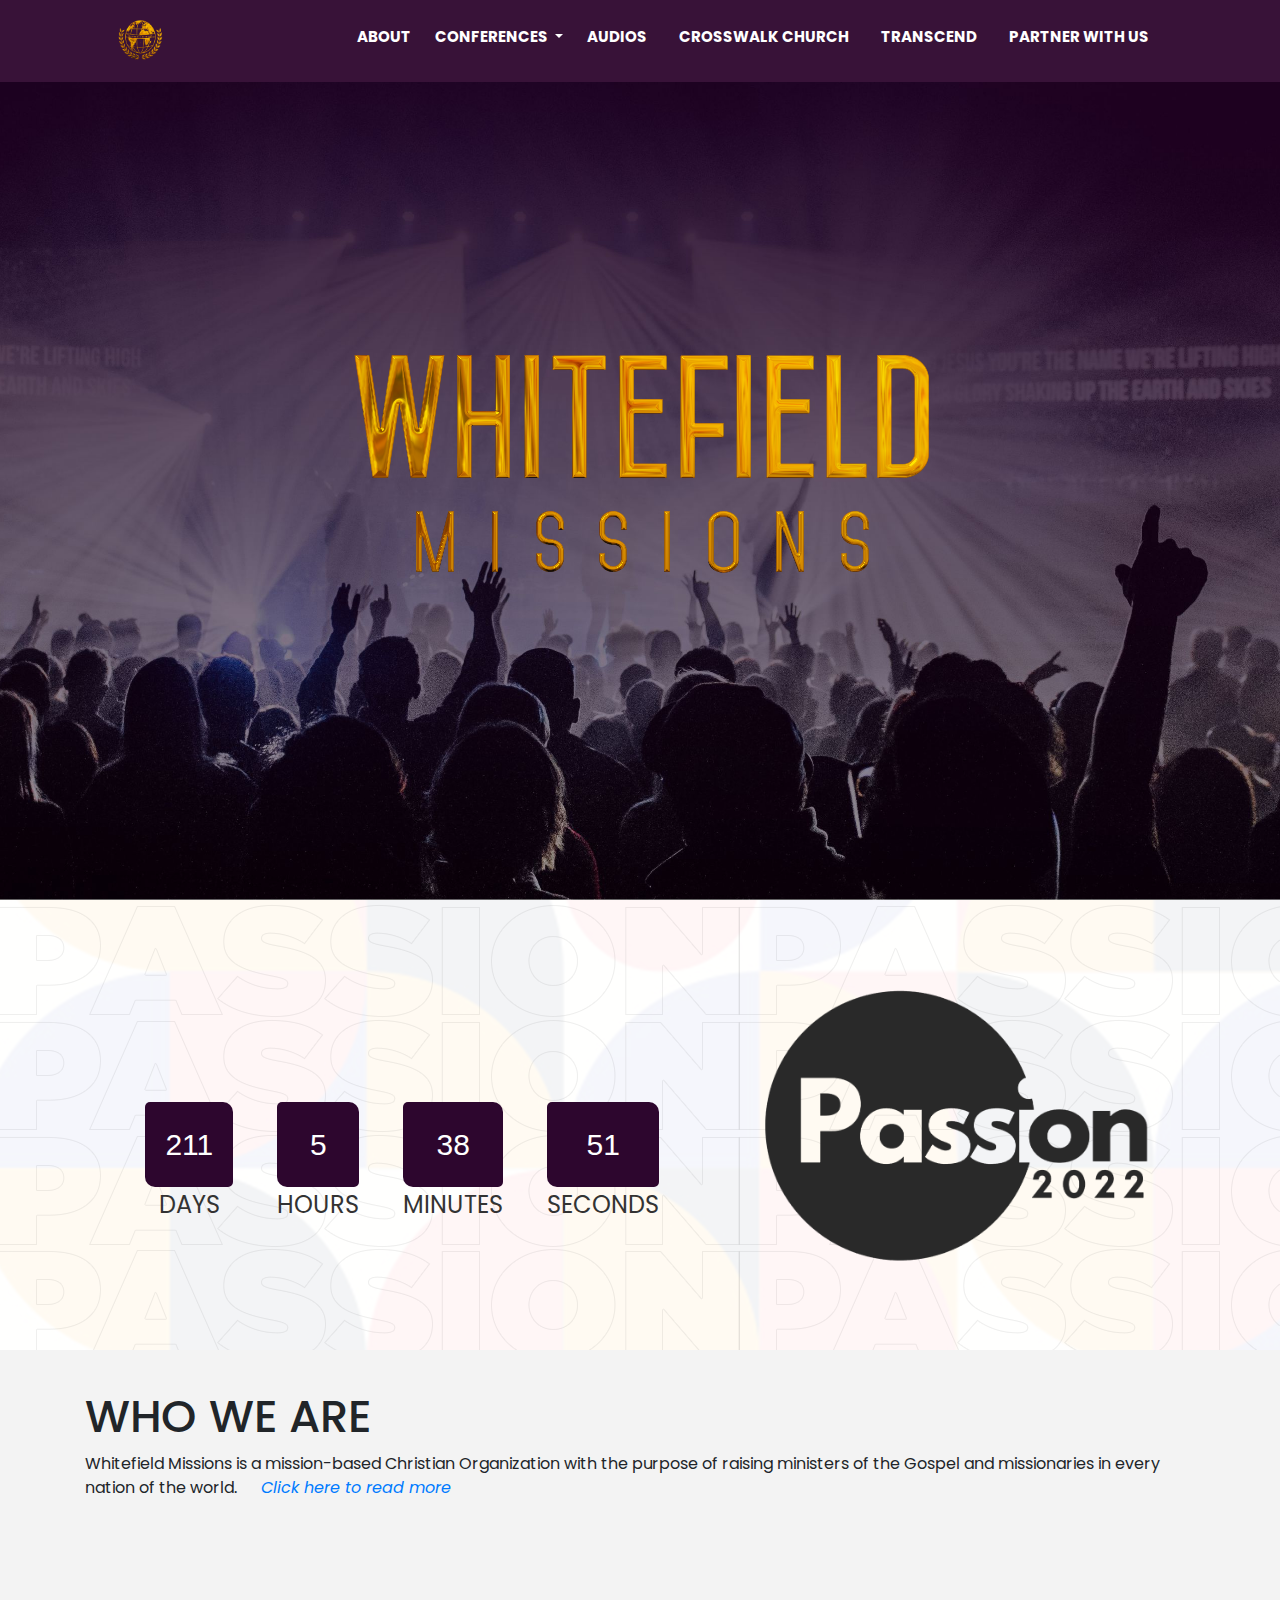
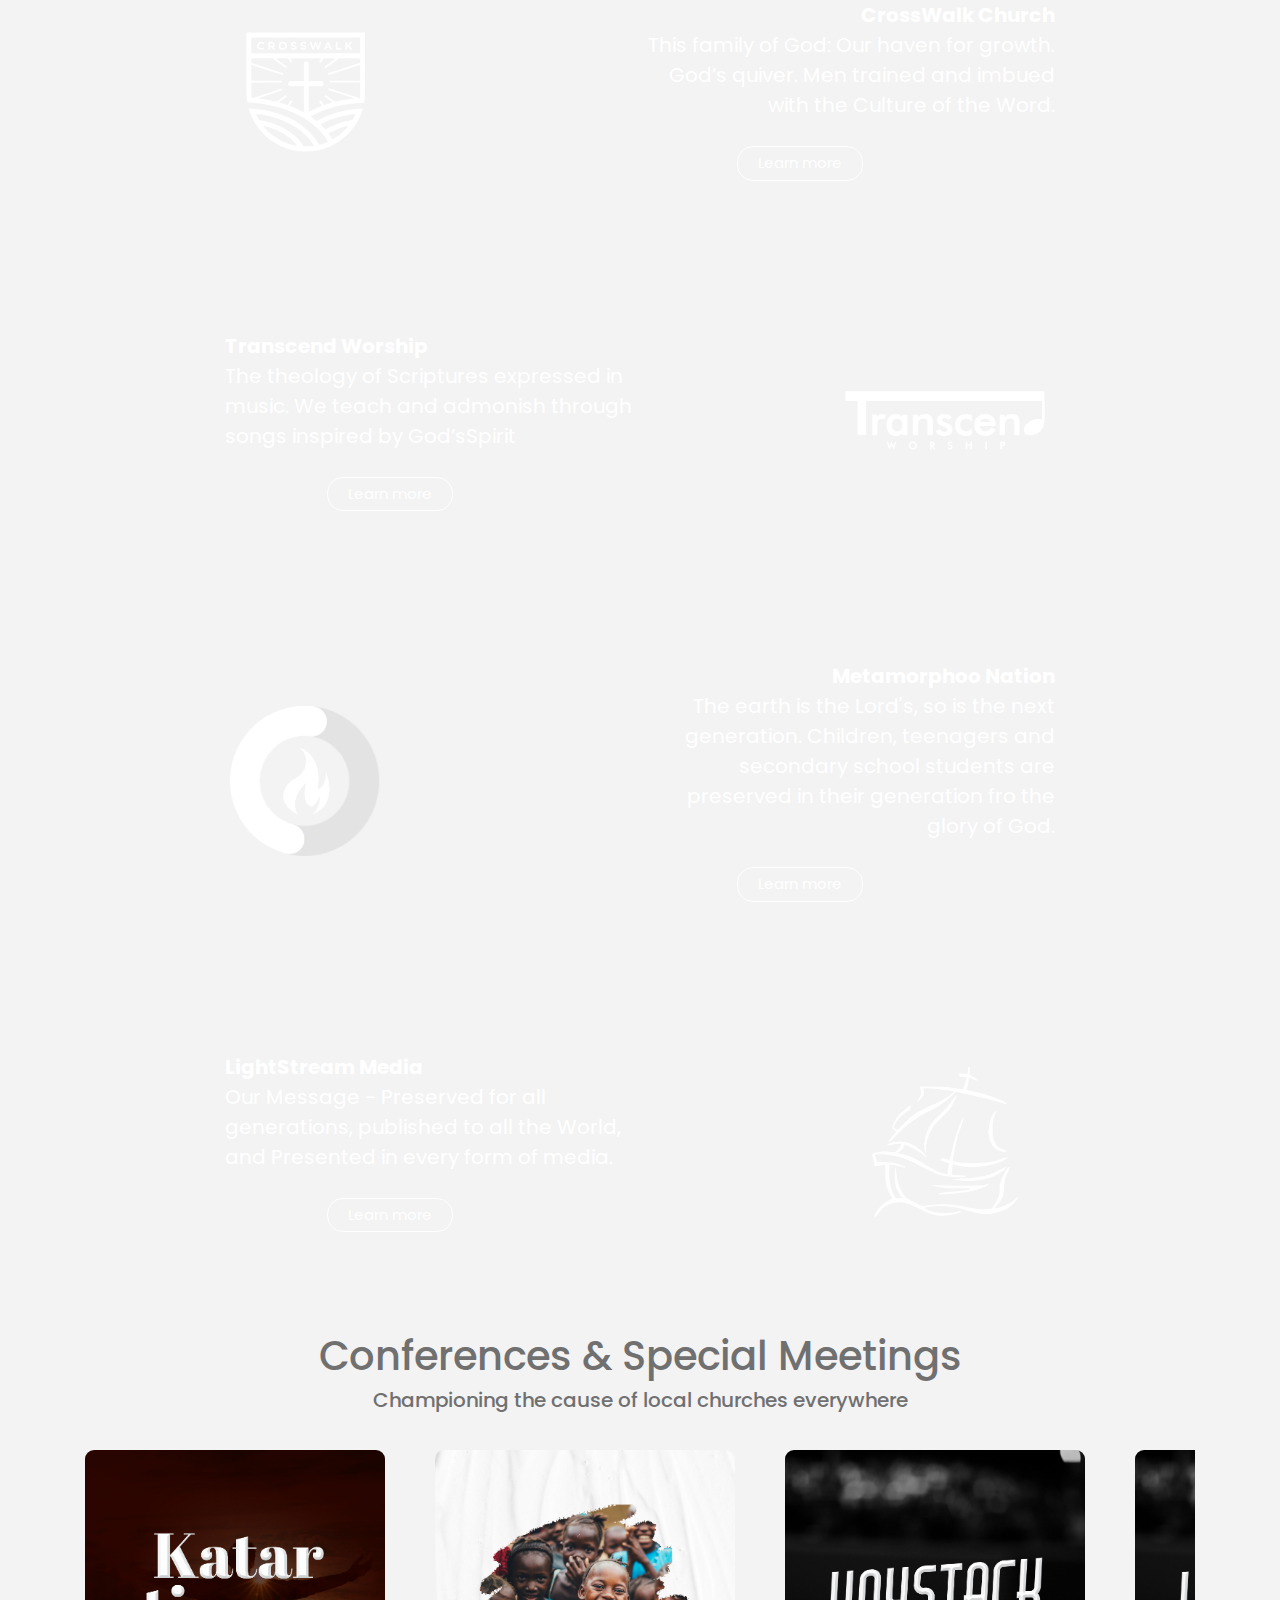
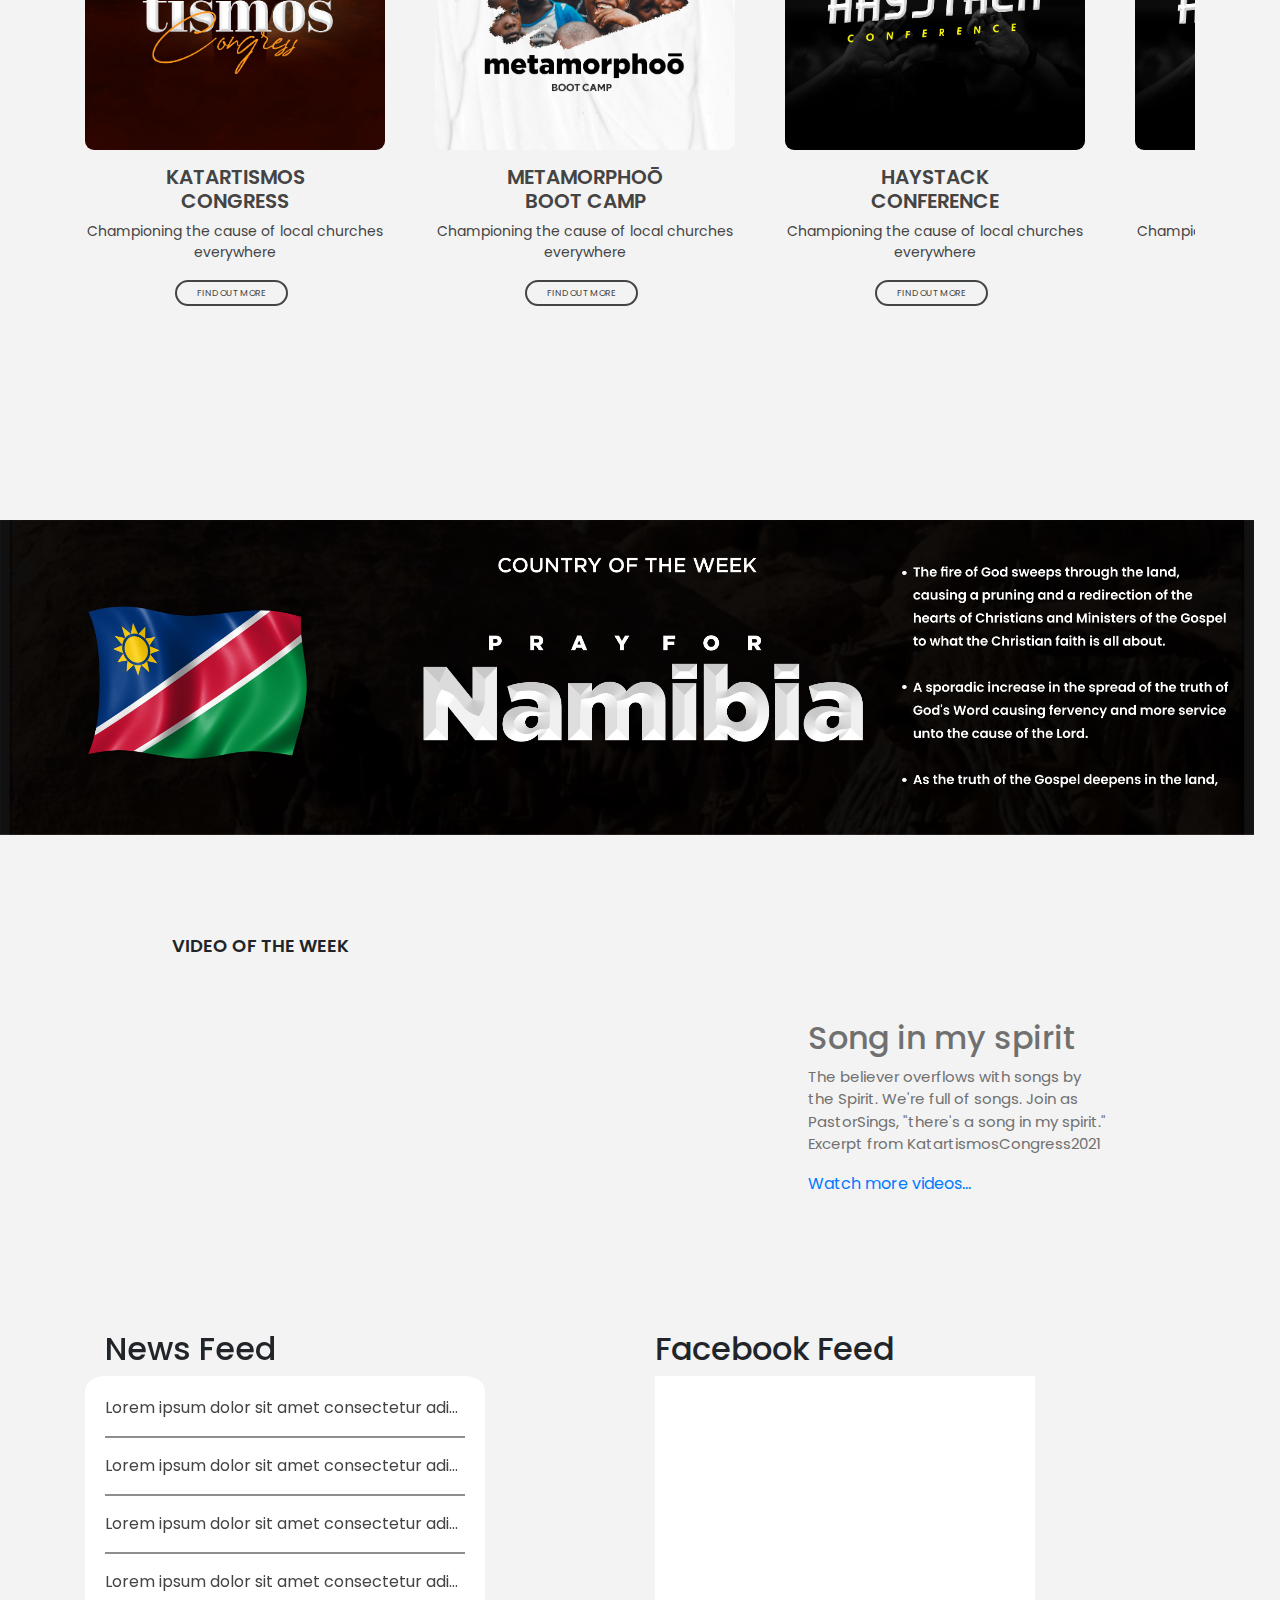
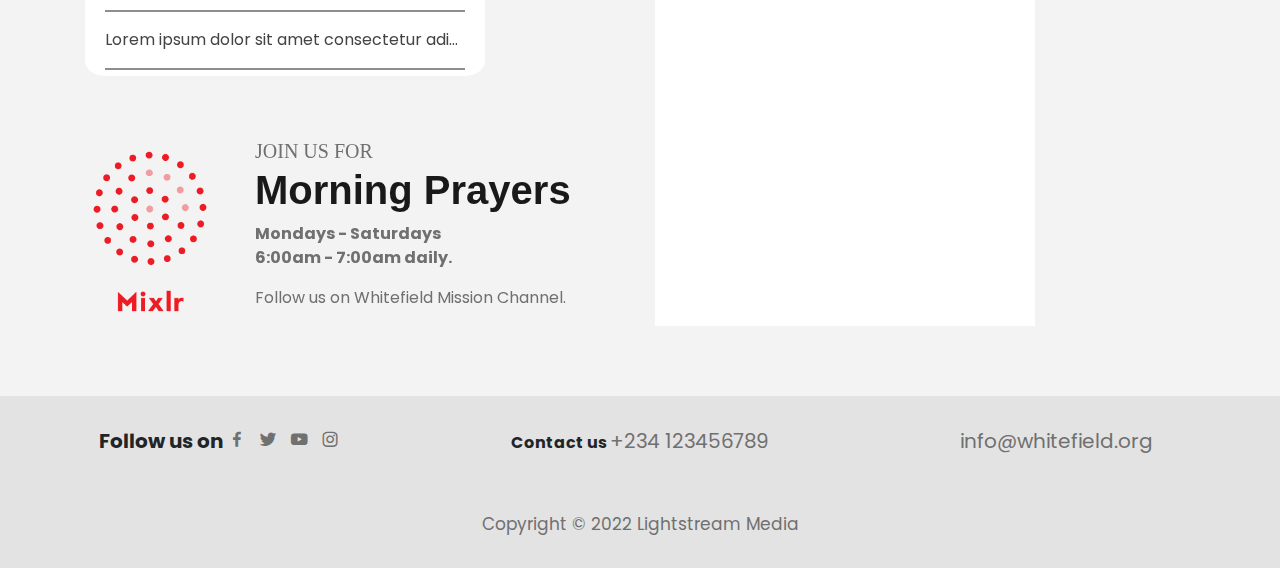
==== commit 9638c231: "responsiveness" ====
--- a/index.html
+++ b/index.html
@@ -288,7 +288,7 @@
                                 </p>
                             </b>
     
-                            <p>Follow us on <b>Whitefield Mission Channel.</b></p>
+                            <p>Follow us on <span id="wmc">Whitefield Mission Channel.</span></p>
     
                         </div>
                     </div>
--- a/css/count.css
+++ b/css/count.css
@@ -35,7 +35,7 @@
   display: inline-block;
   font-size: 1.5em;
   list-style-type: none;
-  padding: 1em;
+  padding: 20px;
   text-transform: uppercase;
 }
 
@@ -44,11 +44,11 @@
   font-size: 30px;
   background: #2d062e;
   color: white;
-  width: 100px;
+  /* width: 100px; */
   padding: 20px;
   border-radius: 5px 10px 5px 10px;
   font-family: 'Radioland', sans-serif;     
-  margin-bottom: 10px;
+  margin-bottom:0 10px;
   margin-top: 90px;
 }
 
@@ -69,9 +69,9 @@
 }
 
 @media all and (max-width: 768px) {
-  h1 {
+  /* h1 {
     font-size: calc(1.5rem * var(--smaller));
-  }
+  } */
   
   .countdown-li {
     font-size: calc(1.125rem * var(--smaller));
--- a/css/style.css
+++ b/css/style.css
@@ -571,7 +571,14 @@
         margin-top: 30px;
     }
 }
-@media (max-width: 1000px){
+@media (max-width: 1050px){
+    .countdown-div{
+        height: 60vh;
+        display: block;
+    }
+    .wwa h1{
+        font-size: 28px;
+    }
     .arms-img-div{
         margin-left: 0;
     }
@@ -585,6 +592,12 @@
     .trans-img-div{
         margin-right: 60px;
     }
+    .conference-h1{
+        font-size: 25px;
+    }
+    .conference-h2{
+        font-size: 15px;
+    }
     .youtube-card{
         margin-top: 30px;
     }
@@ -600,6 +613,20 @@
         width: 500px;
         height: auto;
     }
+    .countdown-div{
+        height: 50vh;
+        display: block;
+    }
+    .countdown-li span{
+        /* width: 40px; */
+        font-size: 22px;
+    }
+    .wwa h1{
+        font-size: 25px;
+    }
+    .wwa p{
+        font-size: 13px;
+    }
     #section{
         margin: 0;
         padding: 0;
@@ -619,4 +646,122 @@
     .arms-link{
         font-size: 12px;
     }
+    
+}
+@media(max-width: 650px){
+    .youtube-vid-1 iframe{
+        width: 520px;
+       /* object-fit: cover; */
+    }
+}
+@media (max-width: 600px){
+    body{
+        padding: 0;
+        margin: 0;
+    }
+    header{
+        overflow-x: hidden;
+    }
+    header{
+        height: 50vh;
+    }
+    #wfm-text-logo{
+        width: 400px;
+    }
+    .countdown-li{
+        padding: 10px;
+    }
+    #event-img{
+        width: 150px;
+        height: 150px;
+    }
+    .countdown-div{
+        height: 36vh;
+        display: block;
+        padding: 20px;
+    }
+     .countdown-li span{
+        /* width: 40px; */
+        font-size: 15px;
+    }
+    .arms-div > div{
+        display: block;
+        padding: 15px 0;
+    }
+    .transcend-div{
+        display: flex !important;
+        flex-direction: column-reverse;
+    }
+    .arms-img-div{
+        display: flex;
+        justify-content: center;
+        margin: 0;
+    }
+    .arms-text-div{
+        padding: 0;
+        justify-content: center;
+        width: auto;
+        margin-right: 0;
+    }
+    .arms-link{
+        margin-right: 0;
+    }
+    .arm-p{
+        max-width: 300px;
+        text-align: center;
+    }
+    .trans-text{
+        margin-left: 0;
+    }
+    .trans-img-div{
+        margin-right: 0;
+        justify-content: center;
+    }
+    .conference{
+        width: 300px;
+    }
+    .conference-img{
+        width: 200px;
+        height: 200px;
+    }
+    .conference-img-div{
+        display: flex;
+        flex-direction: column;
+        align-items: center;
+    }
+    .youtube-vid-1 iframe{
+        width: 330px;
+        height: 200px;
+    }
+    .feed-content-div{
+        width: 300px;
+    }
+    .mixlr-img{
+        width: 100px;
+        height: 100px;
+        margin-left: 15px;
+    }
+    .mixlr-div{
+        font-size: 80%;
+        /* flex-direction: column-reverse; */
+    }
+    .mixlr-text{
+        margin-left: 5px;
+    }
+    .mixlr-join-text{
+        font-size: 15px;
+    }
+    .mixlr-div h2{
+        font-size: 18px;
+    }
+    #wmc{
+        font-weight: bold;
+        display: block;
+    }
+    .facebook-iframe-div{
+         margin: 0;
+    }
+    .facebook-iframe-div iframe{
+        width: 280px;
+    }
 }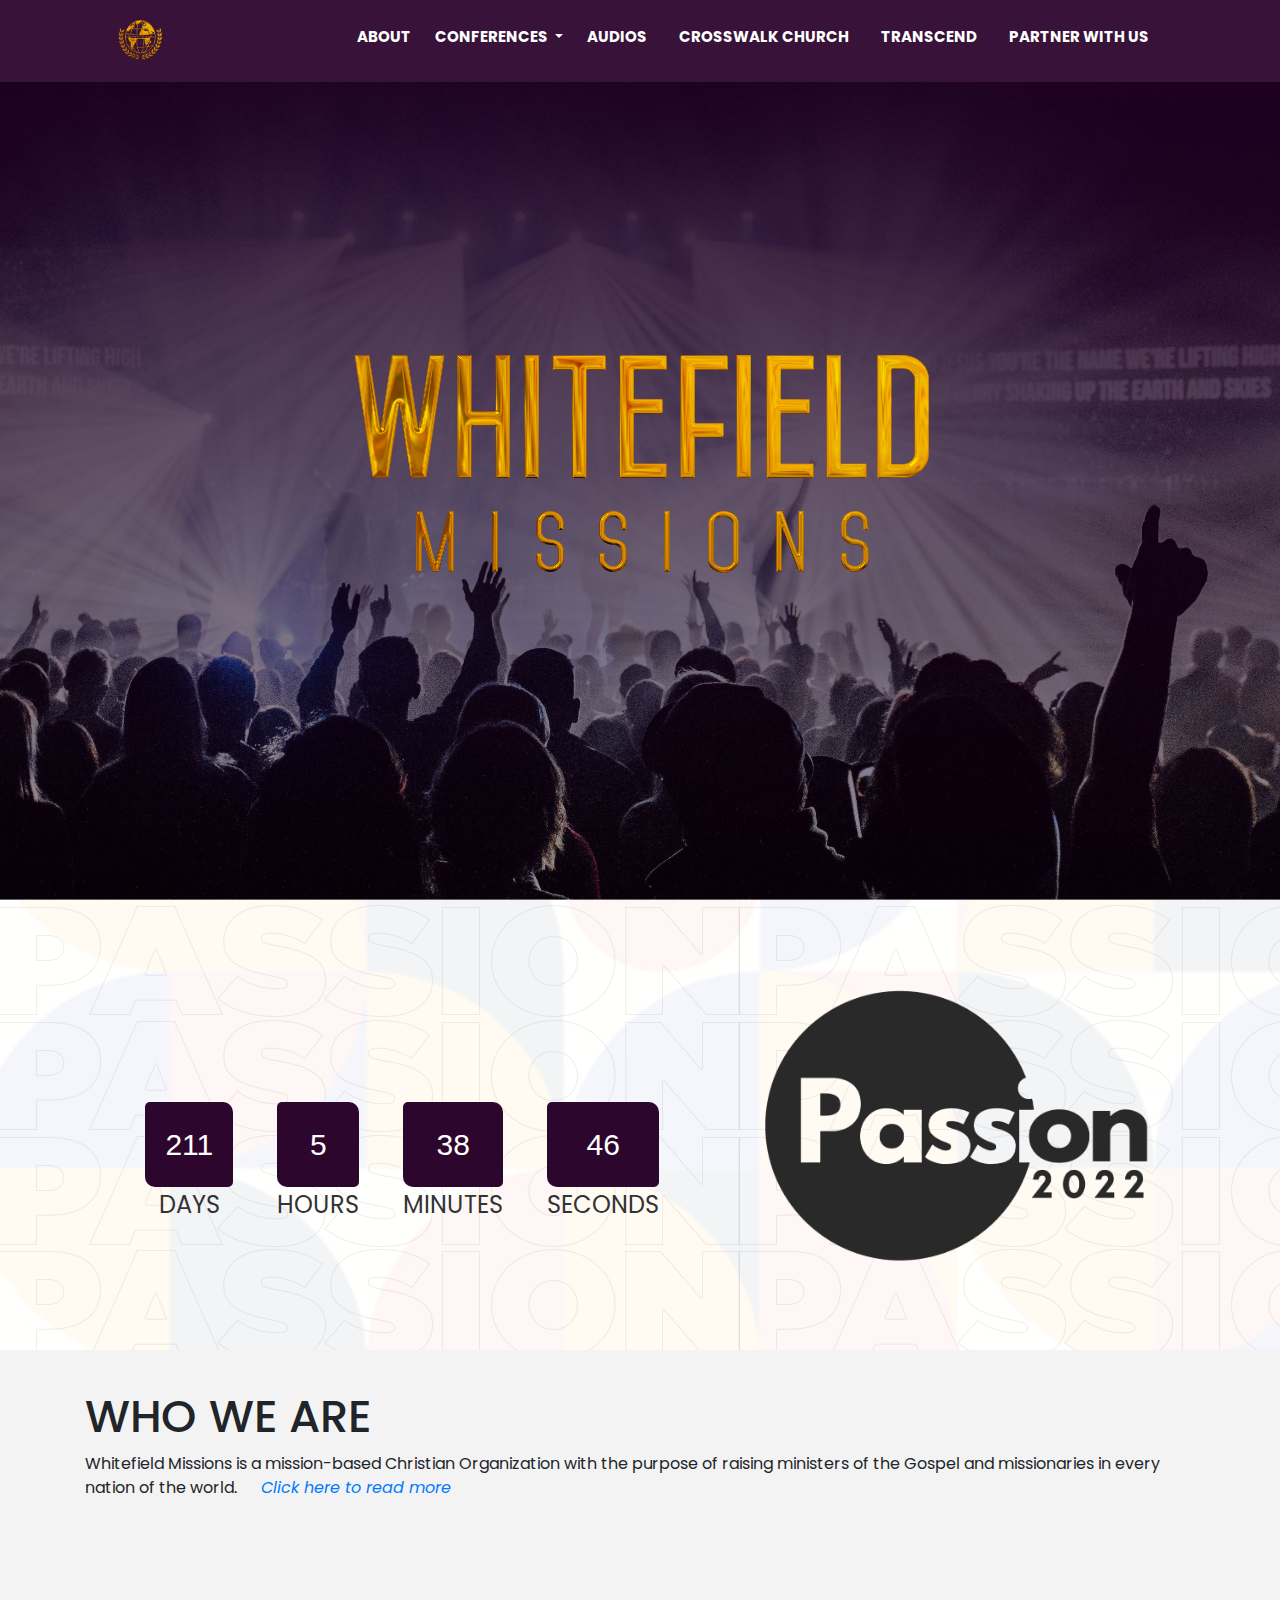
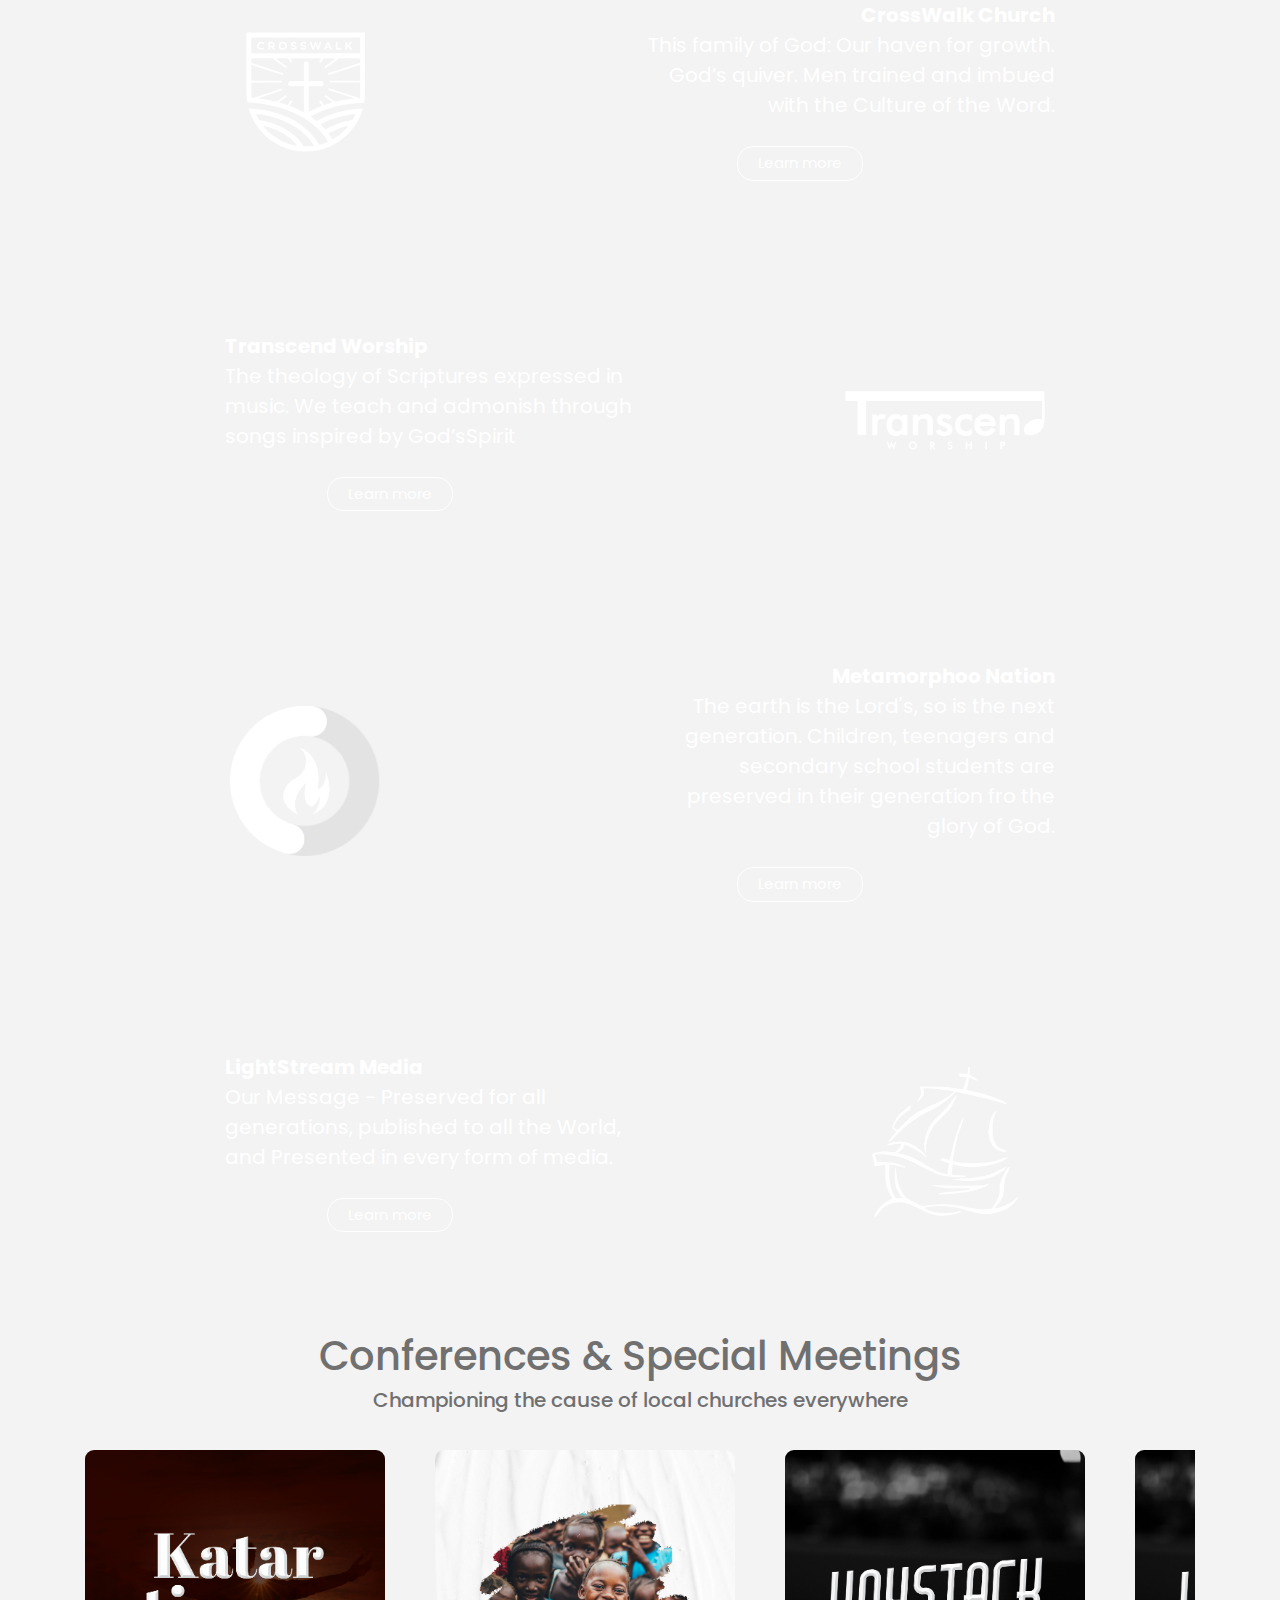
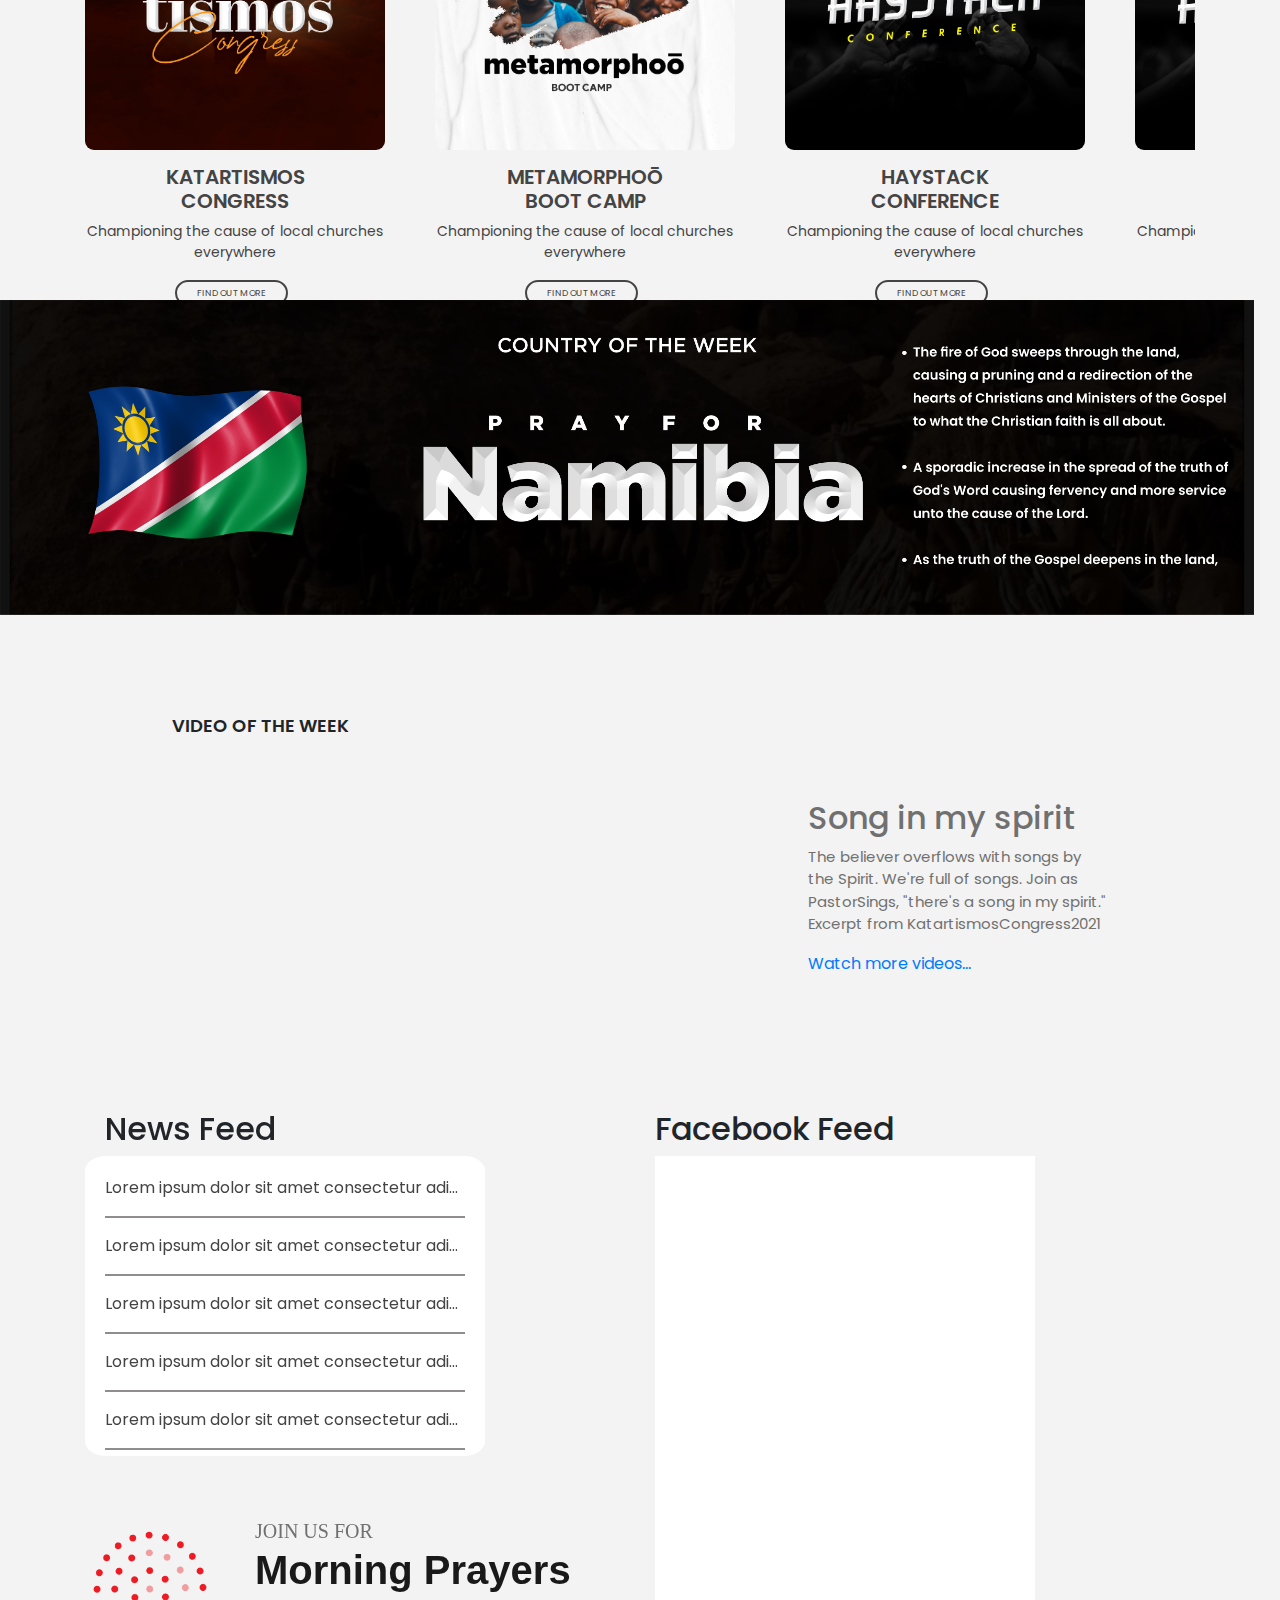
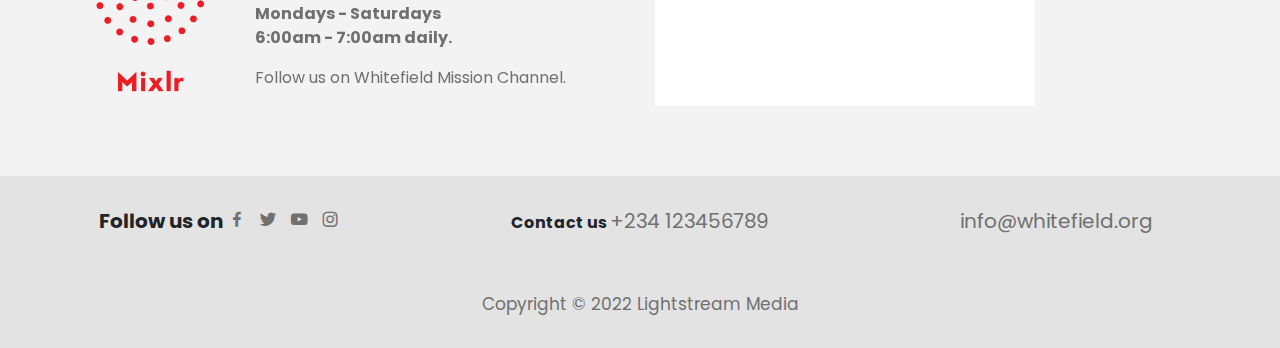
==== commit 99b5fc2c: "new commit" ====
--- a/index.html
+++ b/index.html
@@ -22,8 +22,9 @@
     <link rel="stylesheet" href="/css/animate.css">
     <link rel="stylesheet" type="text/css" href="css/count.css">
     <!-- <link rel="stylesheet" href="/css/drag.css"> -->
+    <link  rel="stylesheet" href="css/carousel.css">
     <link rel="stylesheet" type="text/css" href="css/style.css">
-    <link  rel="stylesheet" href="css/carousel.css">
+    <link rel="icon" href="images/wfm-ico.ico">
     <title>Whitefield Missions</title>
 </head>
 <body>
--- a/css/style.css
+++ b/css/style.css
@@ -294,7 +294,7 @@
 .conference-container {
   position: relative;
   /* width: 1000px; */
-  height: 700px;
+  height: 480px;
   overflow: hidden;
   cursor: grab;
 }
@@ -660,10 +660,11 @@
         margin: 0;
     }
     header{
-        overflow-x: hidden;
-    }
-    header{
+        overflow: hidden;
         height: 50vh;
+    }
+    .carousel-div{
+        margin-top: 50px;
     }
     #wfm-text-logo{
         width: 400px;
@@ -764,4 +765,27 @@
     .facebook-iframe-div iframe{
         width: 280px;
     }
+    .contact-us, .footer-info, .footer-follow, .copyright-text{
+        font-size: 18px;
+    }
+}
+@media (max-width: 400px){
+    #wfm-text-logo{
+        width: 350px;
+    }
+    .carousel-div{
+        margin-top: 50px;
+    }
+    .countdown-div{
+        height: 45vh;
+    }
+    .countdown-li{
+        padding: 5px;
+    }
+    .countdown-li span{
+        padding: 15px;
+    }
+    .contact-us, .footer-info, .footer-follow, .copyright-text{
+        font-size: 18px;
+    }
 }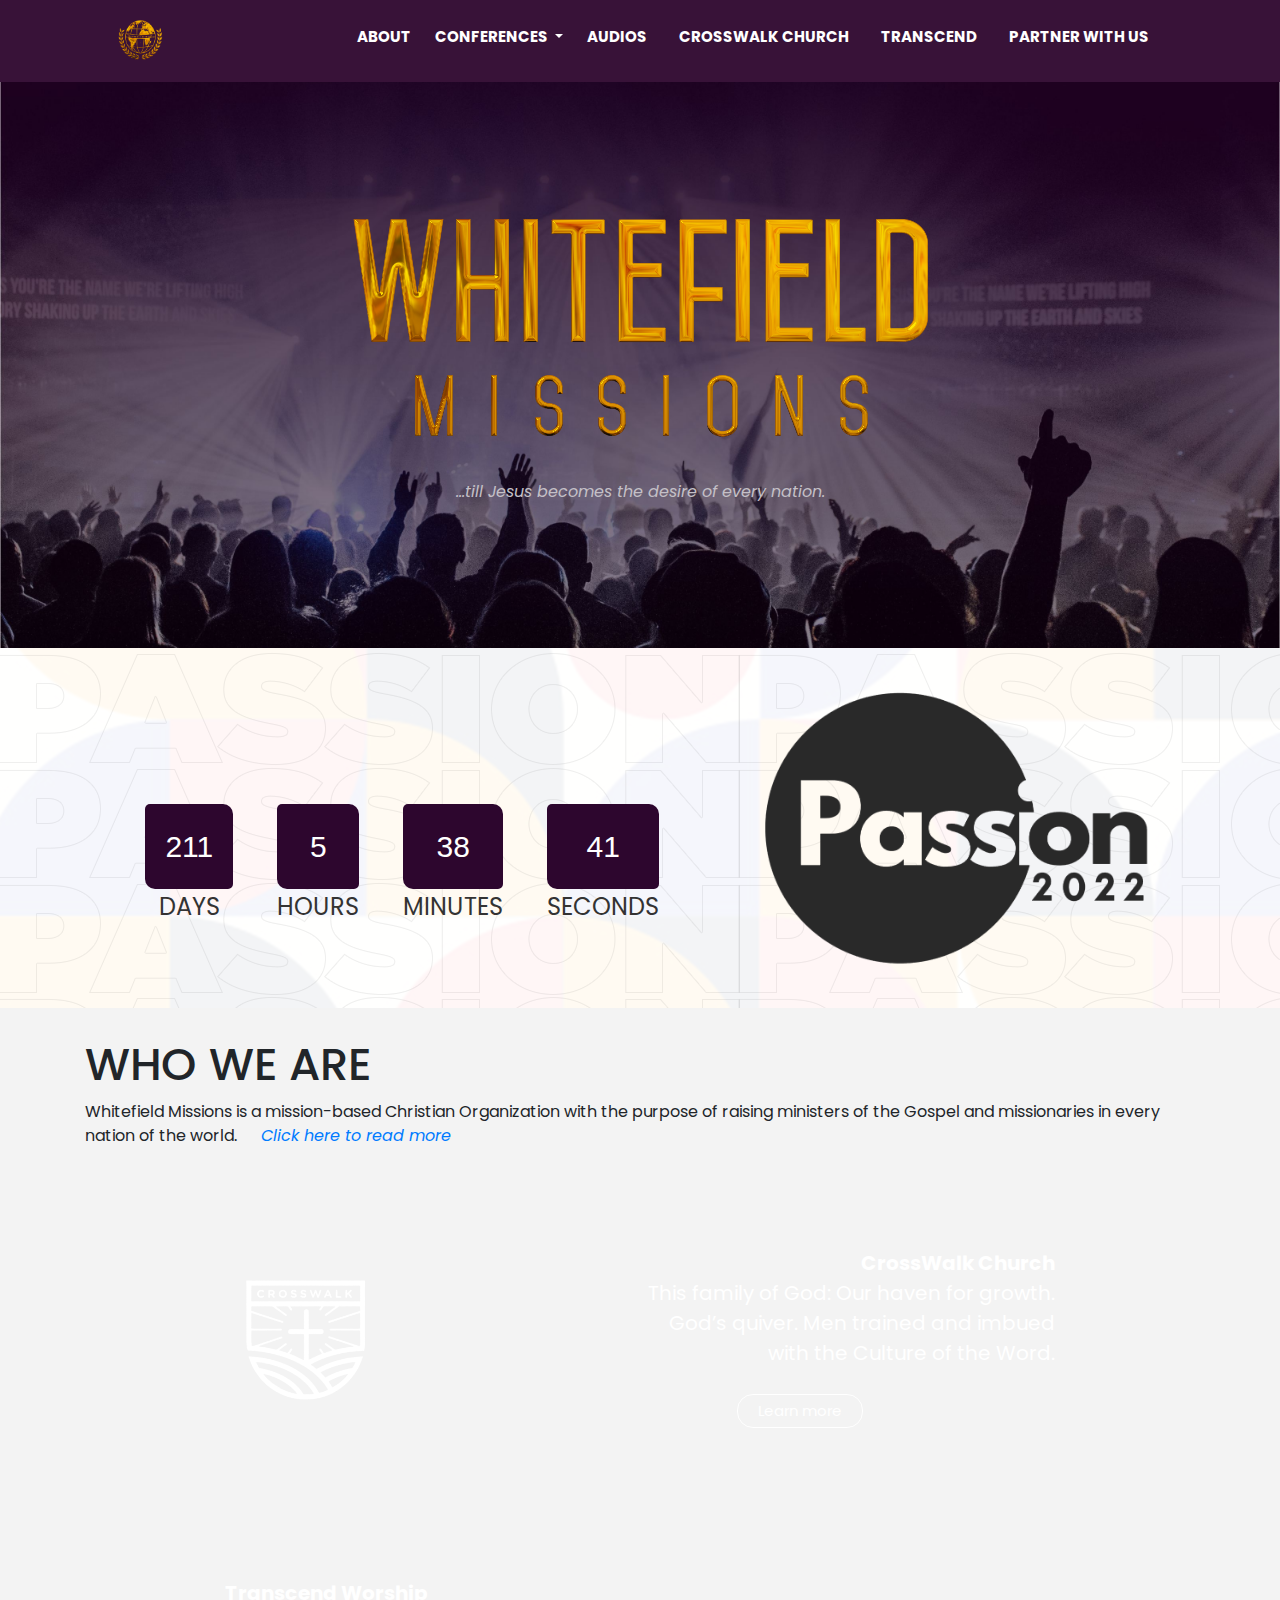
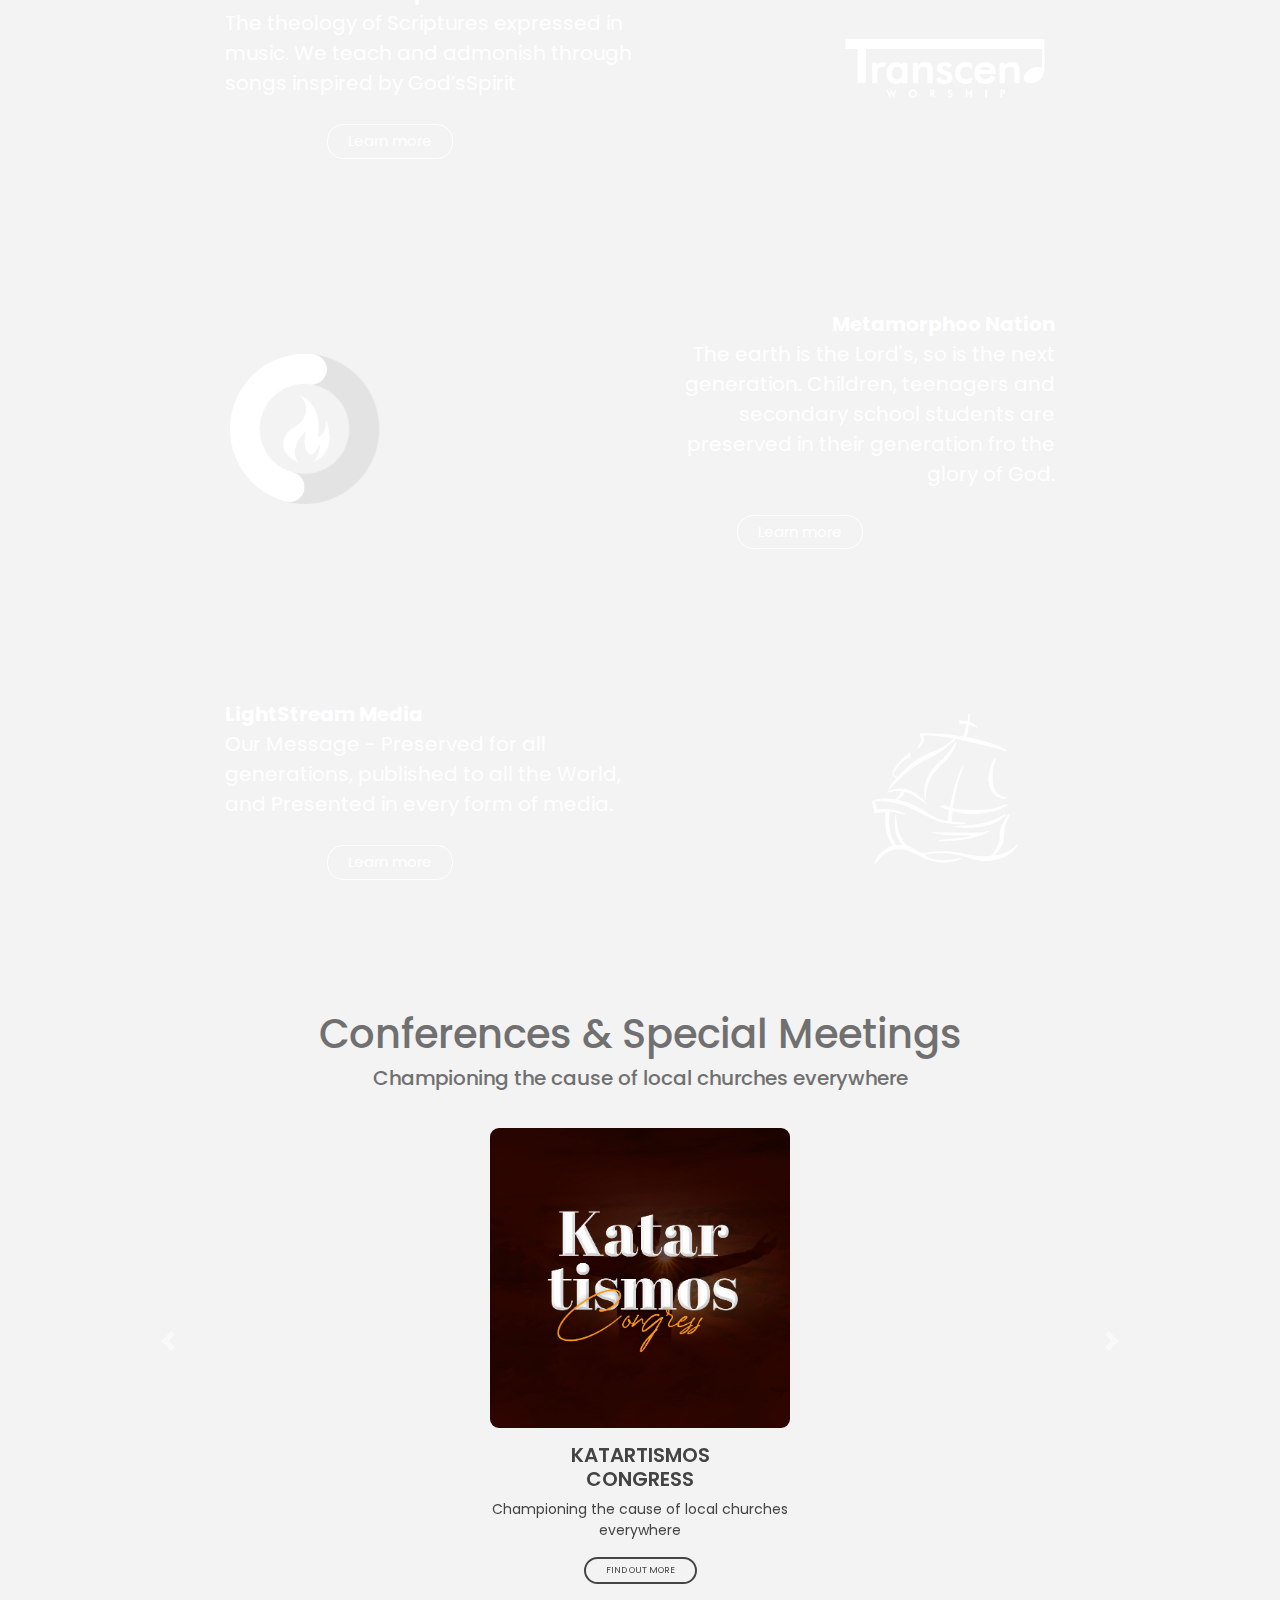
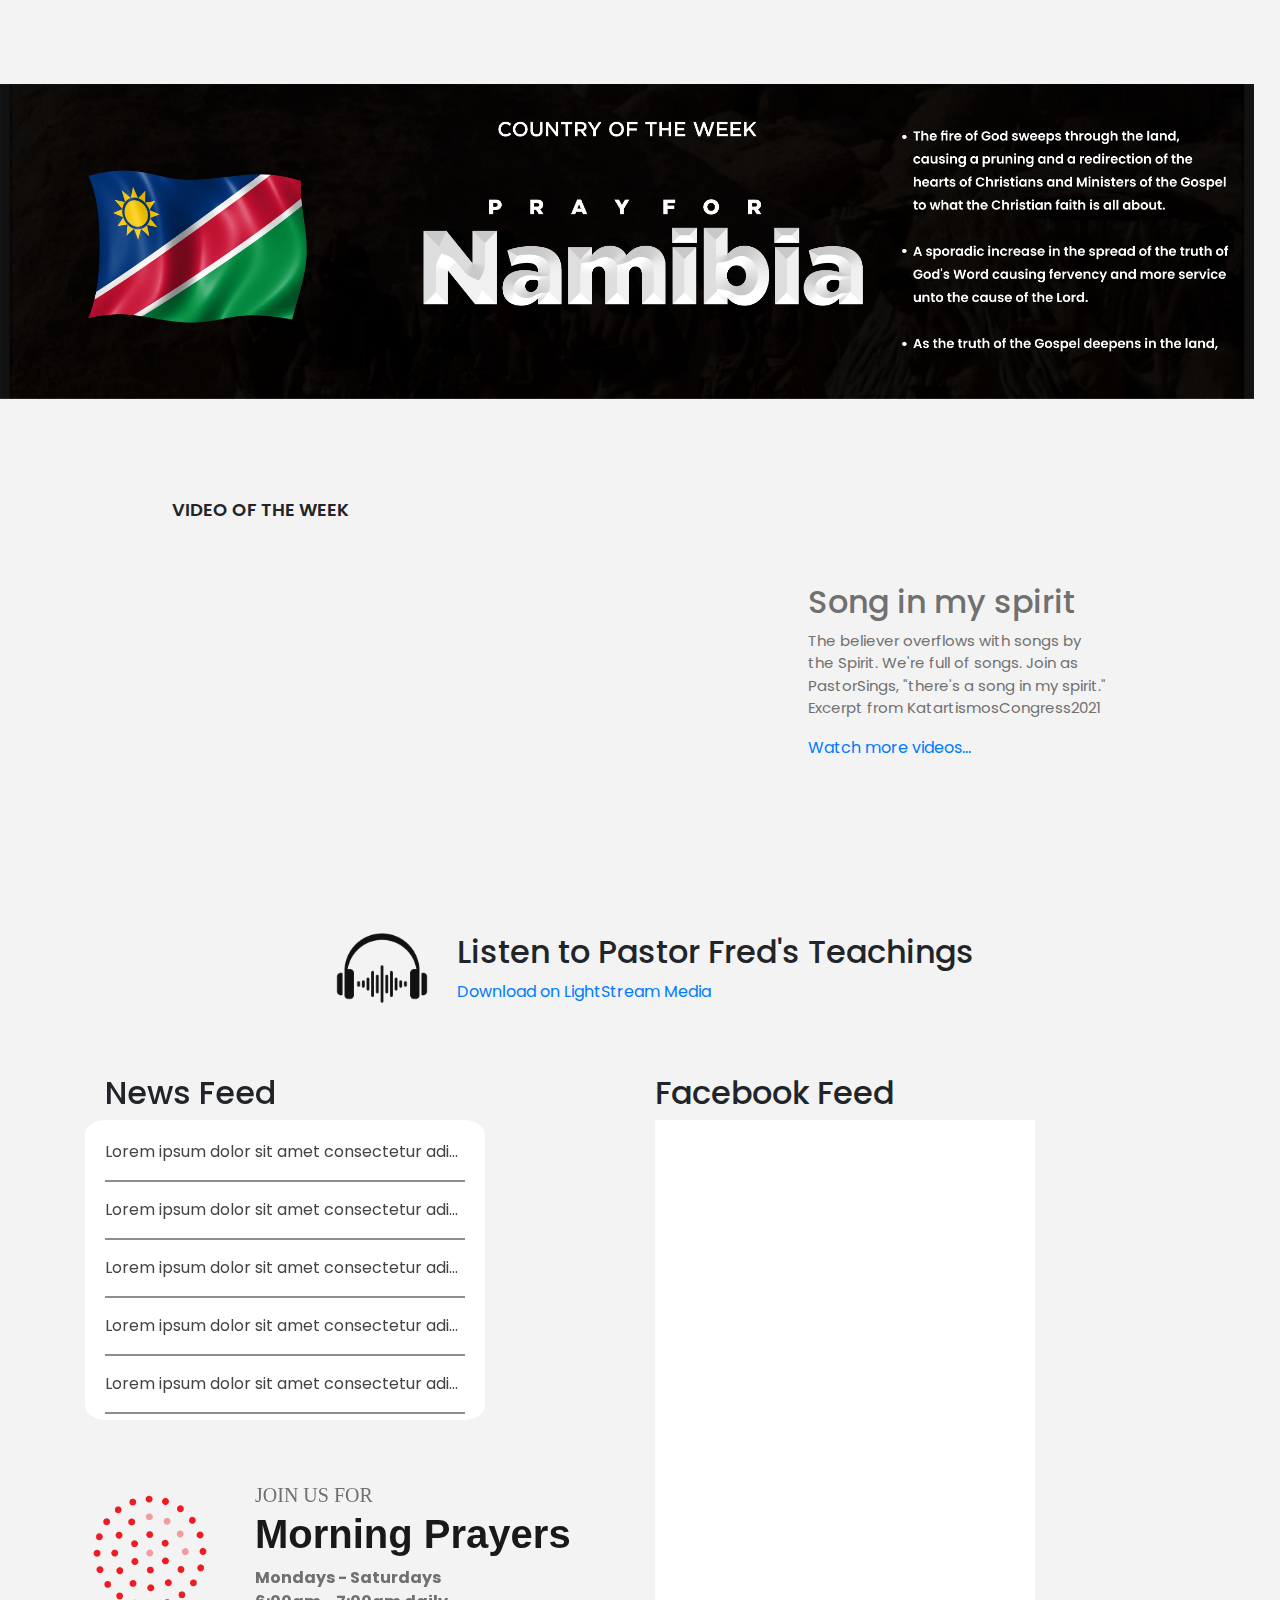
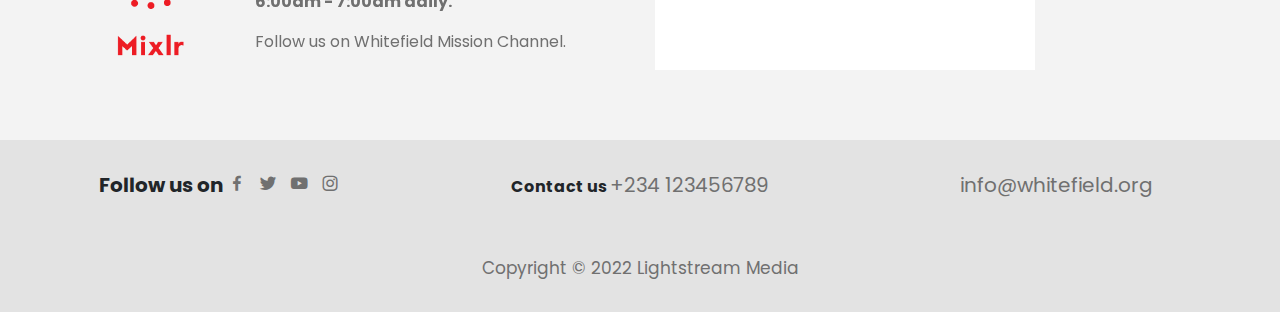
==== commit d4bae57c: "new commit" ====
--- a/index.html
+++ b/index.html
@@ -5,7 +5,7 @@
     <meta http-equiv="X-UA-Compatible" content="IE=edge">
     <meta name="viewport" content="width=device-width, initial-scale=1.0">
     <link rel="stylesheet" type="text/css" href="../css/font-awesome/font-awesome.min.css">
-    <link rel="stylesheet" type="text/css" href="../bootstrap/bootstrap.min.css">
+    <link rel="stylesheet" type="text/css" href="css/bootstrap/bootstrap.min.css">
     <link rel="stylesheet" type="text/css" href="css/animate.css">
     <link rel="stylesheet" type="text/css"
         href="https://stackpath.bootstrapcdn.com/font-awesome/4.7.0/css/font-awesome.min.css">
@@ -28,62 +28,37 @@
     <title>Whitefield Missions</title>
 </head>
 <body>
+    <nav class="navbar navbar-expand-lg navbar-dark sticky-top" id="navbar">
+        <a href=""><img src="/images/wfm-logo.png" alt="" id="nav-logo"></a>
+        <button class="navbar-toggler" type="button" data-toggle="collapse" data-target="#navbarsExample05"
+        aria-controls="navbarsExample05" aria-expanded="false" aria-label="Toggle navigation">
+        <span class="navbar-toggler-icon"></span>
+    </button>
+    
+    <div class="collapse navbar-collapse  my-2 my-md-0" id="navbarsExample05">
+        <ul class="navbar-nav ul-nav navbar-right">
+            
+            <li class="nav-link"><a class="header-nav-link nav-link link-hover-effect-1" href="./about/">ABOUT</li></a>
+            <li class="dropdown"><a class="dropdown-toggle header-nav-link nav-link link-hover-effect-1" data-toggle="dropdown" href="#">CONFERENCES <span class="caret"></span></a>
+                <ul class="dropdown-menu">
+                    <li><a href="./katartismos/">KATARTISMOS<a></li>
+                        <li><a href="./haystack/">HAYSTACK</a></li>
+                        <li><a href="./metamorphoo/">METAMORPHOŌ</a></li>
+                        <li><a href="./passio-conf">PASSION CONFERENCE</a></li>
+                    </ul>
+                </li>
+                <li class="nav-link"><a class="header-nav-link nav-link link-hover-effect-1" href="">AUDIOS</a></li>
+                <li class="nav-link"><a class="header-nav-link nav-link link-hover-effect-1" href="./crosswalk-churches/"> CROSSWALK CHURCH</a></li>
+                <li class="nav-link"><a class="header-nav-link nav-link link-hover-effect-1" href="./transcend/">TRANSCEND</a></li>
+                <li class="nav-link"><a class="header-nav-link nav-link link-hover-effect-1" href="">PARTNER WITH US</a></li>
+            </ul>
+        </div>
+    </nav>
+
     <header>
-        <nav class="navbar navbar-expand-lg navbar-dark sticky-top" id="navbar">
-            <a href=""><img src="/images/wfm-logo.png" alt="" id="nav-logo"></a>
-            <button class="navbar-toggler" type="button" data-toggle="collapse" data-target="#navbarsExample05"
-                aria-controls="navbarsExample05" aria-expanded="false" aria-label="Toggle navigation">
-                <span class="navbar-toggler-icon"></span>
-            </button>
-            
-            <div class="collapse navbar-collapse  my-2 my-md-0" id="navbarsExample05">
-                <ul class="navbar-nav ul-nav navbar-right">
-                    
-                    <li class="nav-link"><a class="header-nav-link nav-link link-hover-effect-1" href="./about/">ABOUT</li></a>
-                    <li class="dropdown"><a class="dropdown-toggle header-nav-link nav-link link-hover-effect-1" data-toggle="dropdown" href="#">CONFERENCES <span class="caret"></span></a>
-                        <ul class="dropdown-menu">
-                            <li><a href="./katartismos/">KATARTISMOS<a></li>
-                            <li><a href="./haystack/">HAYSTACK</a></li>
-                            <li><a href="./metamorphoo/">METAMORPHOŌ</a></li>
-                            <li><a href="./passio-conf">PASSION CONFERENCE</a></li>
-                        </ul>
-                    </li>
-                    <li class="nav-link"><a class="header-nav-link nav-link link-hover-effect-1" href="">AUDIOS</a></li>
-                    <li class="nav-link"><a class="header-nav-link nav-link link-hover-effect-1" href="./crosswalk-churches/"> CROSSWALK CHURCH</a></li>
-                    <li class="nav-link"><a class="header-nav-link nav-link link-hover-effect-1" href="./transcend/">TRANSCEND</a></li>
-                    <li class="nav-link"><a class="header-nav-link nav-link link-hover-effect-1" href="">PARTNER WITH US</a></li>
-                </ul>
-            </div>
-        </nav>
-        <div class="carousel-div">
-
-            <div id="myCarousel" class="carousel slide" data-ride="carousel">
-                <ol class="carousel-indicators">
-                    <li data-target="#myCarousel" data-slide-to="0" class="active"></li>
-                    <li data-target="#myCarousel" data-slide-to="1"></li>
-                    <li data-target="#myCarousel" data-slide-to="2"></li>
-                </ol>
-                    
-                <div class="carousel-container">
-                    <div class="carousel-inner">
-                        <div class="welcome-slide carousel-item active">
-                            <div class="animated wow fadeInDown" data-wow-delay="1s">
-                                <img src="/images/wfm-logo-text.png" alt="" id="wfm-text-logo">
-                        
-                            </div>
-                        </div>
-                       
-                </div>
-                
-                <a class="carousel-control-prev" href="#myCarousel" role="button" data-slide="prev">
-                        <span class="carousel-control-prev-icon" aria-hidden="true"></span>
-                        <span class="sr-only">Previous</span>
-                    </a>
-                    <a class="carousel-control-next" href="#myCarousel" role="button" data-slide="next">
-                        <span class="carousel-control-next-icon" aria-hidden="true"></span>
-                        <span class="sr-only">Next</span>
-                    </a>
-                </div>
+        <div class="header-div animated wow fadeInDown" data-wow-delay="1s">
+            <img src="/images/wfm-logo-text.png" alt="" id="wfm-text-logo">
+            <p>...till Jesus becomes the desire of every nation.</p>
         </div>
     </header>
 
@@ -171,53 +146,56 @@
             
             </div>
     </section>
-    <div class="conference container">
+    <div class="conf-div container">
         <h1 class="conference-h1">Conferences & Special Meetings </h1>
         <h2 class="conference-h2">Championing the cause of local churches everywhere</h2>
-        <div class="conference-container">
-            <div class="conference-cards">
-                <div class="conference-box">
-                    <div class="conference-img-div">
-                        <img src="images/katartismos.jpg" alt="" class="conference-img">
-                        <h1 class="conference-title">KATARTISMOS <br> CONGRESS</h1>
-                    </div>
-                    <p class="conference-desc">Championing the cause of local churches <br> everywhere</p>
-                    <a class="conference-link" href="">FIND OUT MORE</a>
-                </div>
-                <div class="conference-box">
-                    <div class="conference-img-div">
-                        <img src="images/metamorphoo.jpg" alt="" class="conference-img">
-                        <h1 class="conference-title">METAMORPHOŌ <br>BOOT CAMP</h1>
-                    </div>
-                    <p class="conference-desc">Championing the cause of local churches <br> everywhere</p>
-                    <a class="conference-link" href="https://www.google.com/">FIND OUT MORE</a>
-                </div>
-                <div class="conference-box">
-                    <div class="conference-img-div">
-                        <img src="images/haystack.jpg" alt="" class="conference-img">
-                        <h1 class="conference-title">HAYSTACK <br>CONFERENCE</h1>
-                    </div>
-                    <p class="conference-desc">Championing the cause of local churches <br> everywhere</p>
-                    <p><a class="conference-link" href="">FIND OUT MORE</a></p>
-                </div>
-                <div class="conference-box">
-                    <div class="conference-img-div">
-                        <img src="images/haystack.jpg" alt="" class="conference-img">
-                        <h1 class="conference-title">HAYSTACK <br>CONFERENCE</h1>
-                    </div>
-                    <p class="conference-desc">Championing the cause of local churches <br> everywhere</p>
-                    <p><a class="conference-link" href="">FIND OUT MORE</a></p>
-                </div>
-                <div class="conference-box">
-                    <div class="conference-img-div">
-                        <img src="images/katartismos.jpg" alt="" class="conference-img">
-                        <h1 class="conference-title">KATARTISMOS <br> CONGRESS</h1>
-                    </div>
-                    <p class="conference-desc">Championing the cause of local churches <br> everywhere</p>
-                    <a class="conference-link" href="">FIND OUT MORE</a>
-                </div>
-        
-            </div>
+        
+        <div id="carouselExampleIndicators" class="carousel slide" data-ride="carousel">
+        
+            <div class="carousel-inner">
+        
+                <div class="carousel-item active">
+                    <div class="conference-box">
+                        <div class="conference-img-div">
+                            <img src="images/katartismos.jpg" alt="" class="conference-img">
+                            <h1 class="conference-title">KATARTISMOS <br> CONGRESS</h1>
+                        </div>
+                        <p class="conference-desc">Championing the cause of local churches <br> everywhere</p>
+                        <a class="conference-link" href="">FIND OUT MORE</a>
+                    </div>
+                </div>
+        
+                <div class="carousel-item">
+                    <div class="conference-box">
+                        <div class="conference-img-div">
+                            <img src="images/metamorphoo.jpg" alt="" class="conference-img">
+                            <h1 class="conference-title">METAMORPHOŌ <br>BOOT CAMP</h1>
+                        </div>
+                        <p class="conference-desc">Championing the cause of local churches <br> everywhere</p>
+                        <a class="conference-link" href="https://www.google.com/">FIND OUT MORE</a>
+                    </div>
+                </div>
+        
+                <div class="carousel-item">
+                    <div class="conference-box">
+                        <div class="conference-img-div">
+                            <img src="images/haystack.jpg" alt="" class="conference-img">
+                            <h1 class="conference-title">HAYSTACK <br>CONFERENCE</h1>
+                        </div>
+                        <p class="conference-desc">Championing the cause of local churches <br> everywhere</p>
+                        <p><a class="conference-link" href="">FIND OUT MORE</a></p>
+                    </div>
+                </div>
+        
+            </div>
+            <a class="carousel-control-prev" href="#carouselExampleIndicators" role="button" data-slide="prev">
+                <span class="carousel-control-prev-icon" aria-hidden="true"></span>
+                <span class="sr-only">Previous</span>
+            </a>
+            <a class="carousel-control-next" href="#carouselExampleIndicators" role="button" data-slide="next">
+                <span class="carousel-control-next-icon" aria-hidden="true"></span>
+                <span class="sr-only">Next</span>
+            </a>
         </div>
     </div>
 
@@ -248,18 +226,13 @@
         
     </div>
 
-    <!-- <div class="article-div">
-        <div class="gallery">
-            <div class="gallery-container">
-                <div class="gallery-item gallery-item-1" data-index="1"> <img class="article-img"  src="/images/katartismos.jpg"></div>
-                <div class="gallery-item gallery-item-2" data-index="2"><img class="article-img"  src="/images/haystack.jpg" ></div>
-                <div class="gallery-item gallery-item-3" data-index="3"><img class="article-img"  src="/images/metamorphoo.jpg" ></div>
-                <div class="gallery-item gallery-item-4"data-index="4" ><img class="article-img" src="/images/haystack.jpg" ></div>
-                <div class="gallery-item gallery-item-5" data-index="5"><img class="article-img"  src="/images/metamorphoo.jpg" ></div>
-            </div>
-            <div class="gallery-controls"></div>
-        </div>
-    </div> -->
+    <div class="listen-to">
+        <img class="headphone-img" src="/images/headphone.png" alt="">
+        <div class="listen-to-text">
+            <h2>Listen to Pastor Fred's Teachings</h2>
+            <a href="#">Download on LightStream Media</a>
+        </div>
+    </div>
 
     <div class="container" style="margin-top:30px">
         <div class="row">
--- a/css/style.css
+++ b/css/style.css
@@ -19,7 +19,6 @@
 /***Header Style***/
 header{
     background-image: url(/images/header-bg.jpg);
-    height: 100vh;
     background-repeat: none;
     background-size: cover;
     background-position: center;
@@ -62,7 +61,6 @@
   overflow: hidden;
   padding: 0.5rem 0;
 }
-
 .link-hover-effect-1::before {
   content: "";
   position: absolute;
@@ -74,7 +72,6 @@
   transform: translateX(-105%);
   transition: transform 0.5s ease-in-out;
 }
-
 .link-hover-effect-1:hover::before {
   transform: translateX(0);
 }
@@ -86,41 +83,18 @@
 .dropdown-menu a{
     color: white;
 }
-
-.carousel-div{
-    margin-top: 200px;
-    display: flex;
+.header-div{
+    display: flex;
+    flex-direction: column;
     justify-content: center;
     align-items: center;
-}
-.carousel-item{
-    color: white;
-    text-align: center;
-}
-.carousel-control-next-icon, .carousel-control-prev-icon{
-    display: none !important;
-}
-.slide-h2{
-    font-size: 42px;
-    color: #ffd700;
-    text-transform: uppercase;
-    font-weight: bold;
-}
-.slide-p{
-    font-size: 20px;
-    font-family: verdana;
-    font-weight: 500;
-    margin-top: 15px;
-}
-.carousel-indicators{
-    display: none;
-}
-.countdown-div{
-    height: 50vh;
-    margin-bottom: 40px;
-}
-
-
+    padding: 10%;
+}
+.header-div p{
+    color: #c4c0c7;
+    font-style: italic;
+    margin-top: 35px;
+}
 
 .wwa{
     margin-top: 30px;
@@ -225,8 +199,17 @@
 .trans-text {
     margin-left: 90px;
 }
-/* .conference{
+
+
+/* Conferences Section */
+.conf-div{
     margin-top: 80px;
+    margin-bottom: 100px !important;
+}
+.conference-box, .conference-img-div{
+    display: flex;
+    flex-direction: column;
+    align-items: center;
 }
 .conference-h1{
     text-align: center;
@@ -237,7 +220,7 @@
     font-size: 20px;
     color: #707070;
 }
-/* .conference-img{
+.conference-img{
     width: 300px;
     height: 300px;
     object-fit: contain;
@@ -255,17 +238,12 @@
     font-size:14px;
     font-weight: 400;
     color: #444444;
-
 }
 .conference-post{
     display: flex ;
     justify-content: flex-end;
     flex-wrap: wrap;
     align-items: center;
- 
-}
-.conference-box{
-    margin-right: 150px;
 }
 .conference-link{
     color: #444444;
@@ -273,10 +251,8 @@
     border-radius: 1rem;
     padding: 5px 20px;
     font-size: 9px;
-    margin-top: 50px;
     text-align: center;
     align-items: center;
-    margin-left: 90px;
 }
 .conference-link:hover{
     text-decoration: none;
@@ -285,100 +261,9 @@
 }
 .conference-img-div img{
     border-radius: 9px;
-} */ */
-
-/* Conferences Section */
-.conference{
-    margin-top: 80px;
-}
-.conference-container {
-  position: relative;
-  /* width: 1000px; */
-  height: 480px;
-  overflow: hidden;
-  cursor: grab;
-}
-.conference-cards {
-  position: absolute;
-  top: 0;
-  left: 0;
-  display: grid;
-  grid-template-columns: repeat(6, 300px);
-  grid-gap: 50px;
-  pointer-events: none;
-}
-.conference-h1{
-    text-align: center;
-    color: #707070;
-}
-.conference-h2{
-    text-align: center;
-    font-size: 20px;
-    color: #707070;
-}
-.conference-img{
-    width: 300px;
-    height: 300px;
-    object-fit: contain;
-    margin-top: 30px;
-}
-.conference-title{
-    padding-top: 15px;
-    font-size: 20px;
-    font-weight: 600;
-    text-align: center;
-    color: #444444;
-}
-.conference-desc{
-    text-align: center;
-    font-size:14px;
-    font-weight: 400;
-    color: #444444;
-}
-.conference-post{
-    display: flex ;
-    justify-content: flex-end;
-    flex-wrap: wrap;
-    align-items: center;
-}
-.conference-link{
-    color: #444444;
-    border:  0.15rem solid #444444;
-    border-radius: 1rem;
-    padding: 5px 20px;
-    font-size: 9px;
-    margin-top: 50px;
-    text-align: center;
-    align-items: center;
-    margin-left: 90px;
-}
-.conference-link:hover{
-    text-decoration: none;
-    background: #444444;
-    color: white;
-}
-.conference-img-div img{
-    border-radius: 9px;
-}
-
-/* width */
-/* ::-webkit-scrollbar{
-  width: 5px;
-  height: 8px;
-}
-
-/* Track */
-
- 
-/* Handle */
-/* ::-webkit-scrollbar-thumb{
-  background: rgb(88, 80, 80); 
-  border-radius: 10px;
-}
-
-/* Handle on hover */
-/* ::-webkit-scrollbar-thumb:hover{
-  background: #575252;  */
+}
+
+
 .nation-prayer{
     margin: 0;
     padding: 0;
@@ -414,6 +299,19 @@
 .youtube-vid-1 h3{
     font-size: 18px;
     font-weight: 600;
+}
+.listen-to{
+    display: flex;
+    align-items: center;
+    justify-content: center;
+}
+.listen-to-text{
+    display: flex;
+    flex-direction: column;
+}
+.headphone-img{
+    width: 150px;
+    height: 150px;
 }
 .article-div{
     background: url(/images/TEXTURE.png);
@@ -604,7 +502,10 @@
 }
 @media (max-width: 800px){
     header{
-        height: 80vh;
+        padding: 80px auto;
+    }
+    .header-div{
+        padding: 100px 20px;
     }
     .carousel-div{
         margin-top: 100px;
@@ -646,13 +547,18 @@
     .arms-link{
         font-size: 12px;
     }
-    
+    .listen-to-text h2{
+        font-size: 20px;
+    }
 }
 @media(max-width: 650px){
     .youtube-vid-1 iframe{
         width: 520px;
        /* object-fit: cover; */
     }
+    .header-div p{
+        font-size: 15px;
+    }
 }
 @media (max-width: 600px){
     body{
@@ -661,7 +567,6 @@
     }
     header{
         overflow: hidden;
-        height: 50vh;
     }
     .carousel-div{
         margin-top: 50px;
@@ -730,6 +635,16 @@
         flex-direction: column;
         align-items: center;
     }
+    .headphone-img{
+        width: 80px;
+        height: 80px;
+    }
+    .listen-to-text h2{
+        font-size: 15px;
+    }
+    .listen-to-text a{
+        font-size: 12px;
+    }
     .youtube-vid-1 iframe{
         width: 330px;
         height: 200px;
